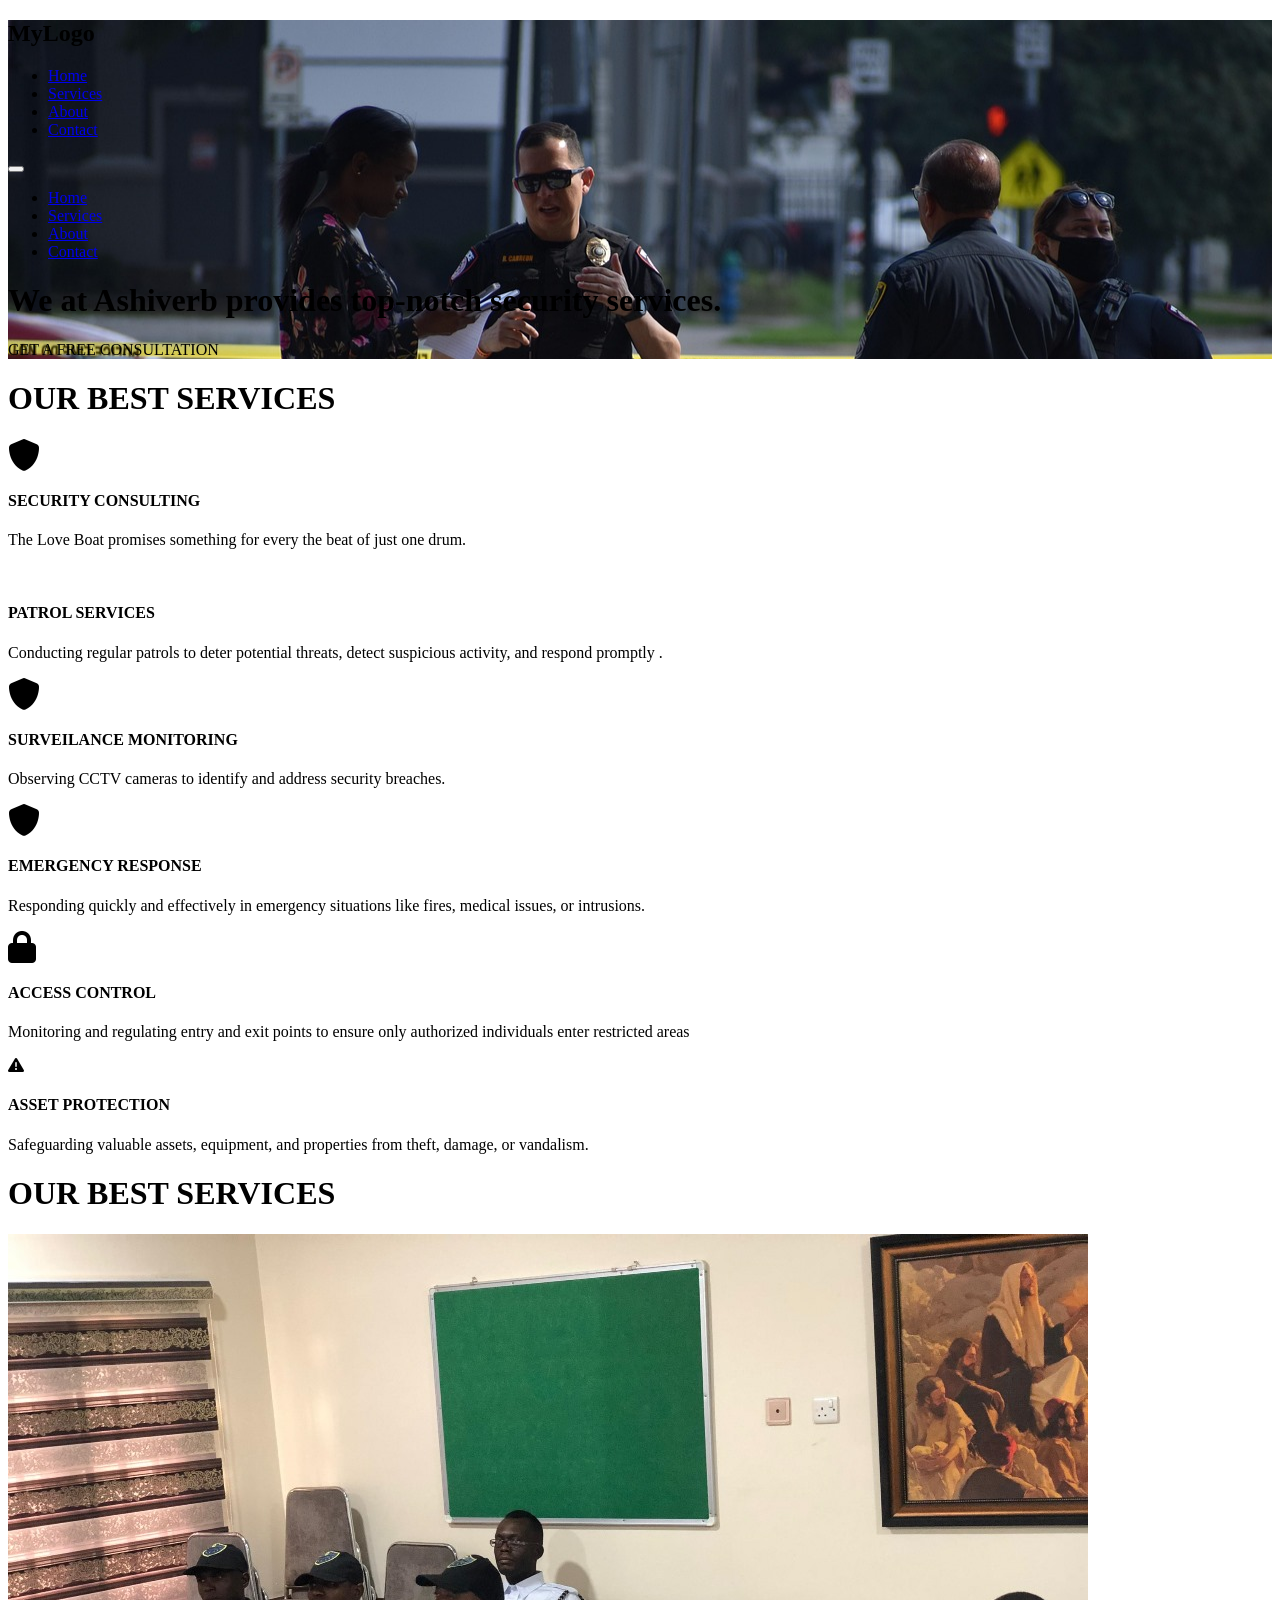
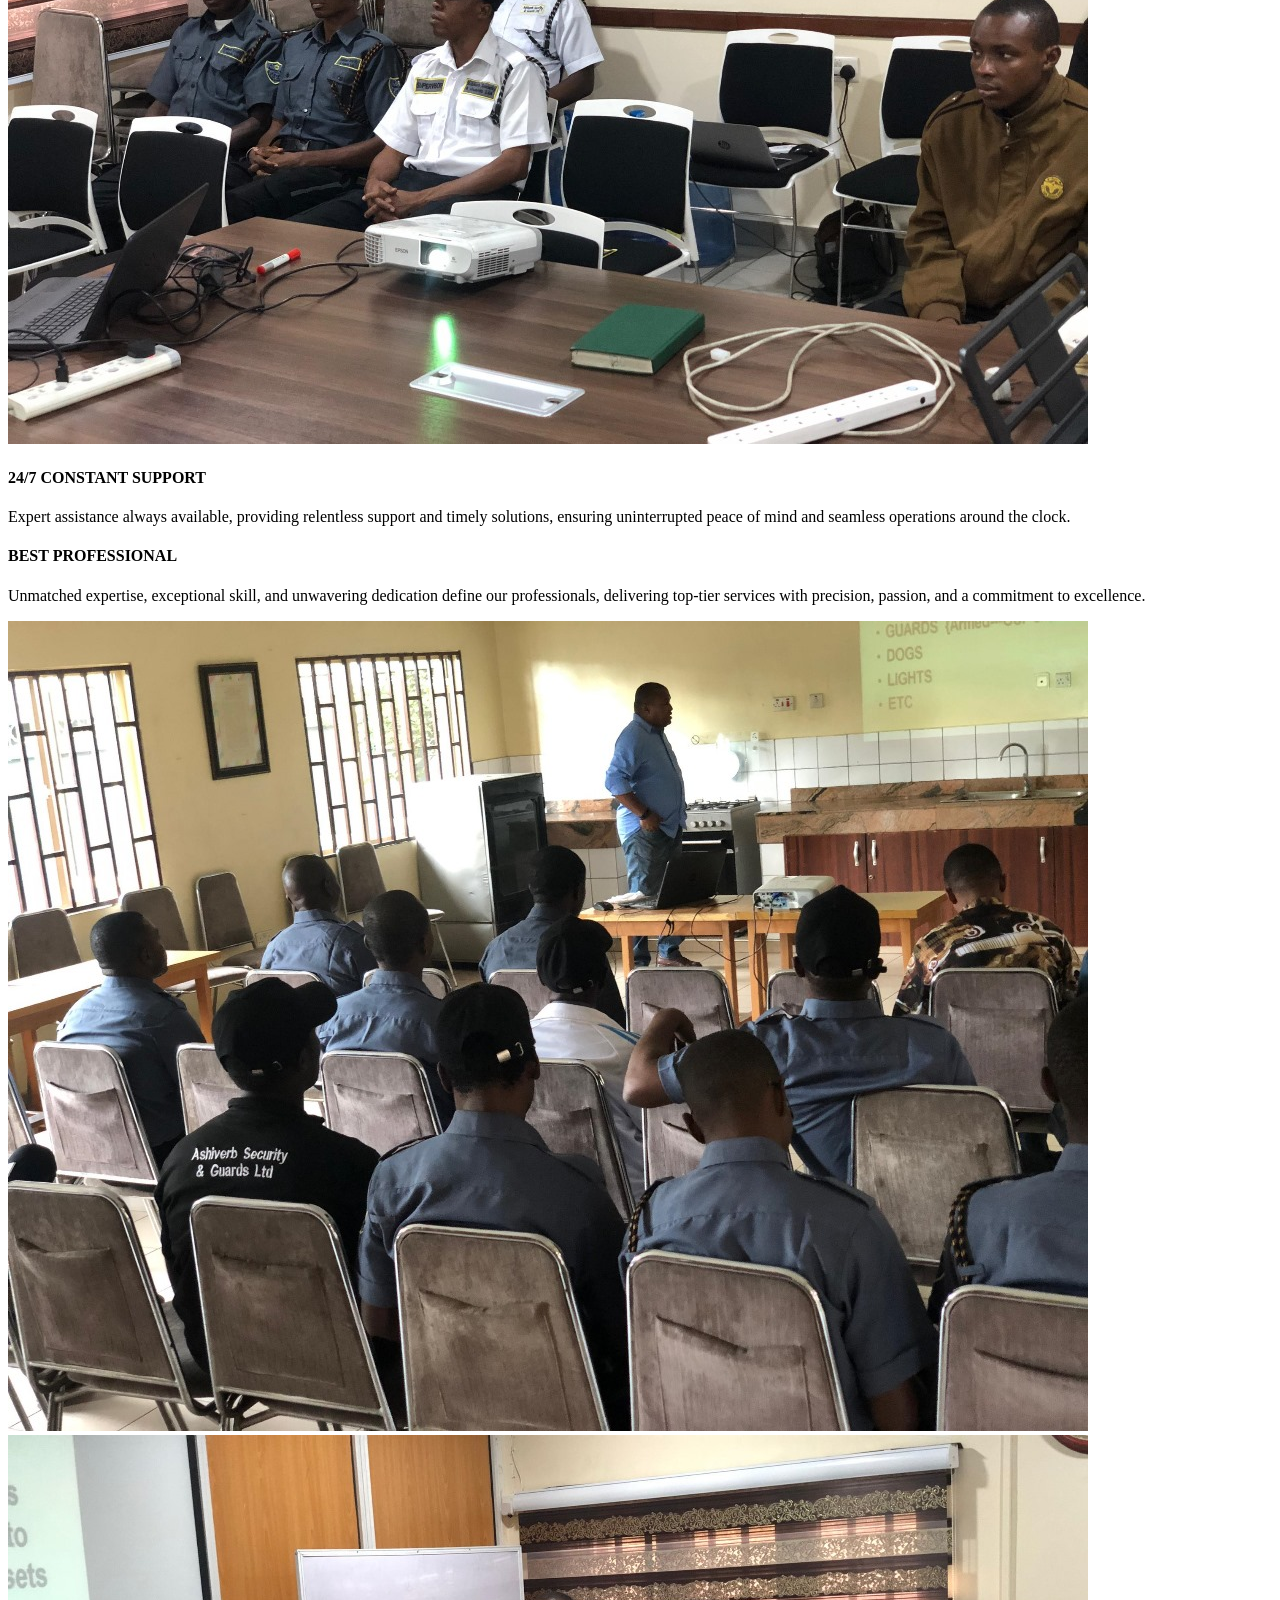
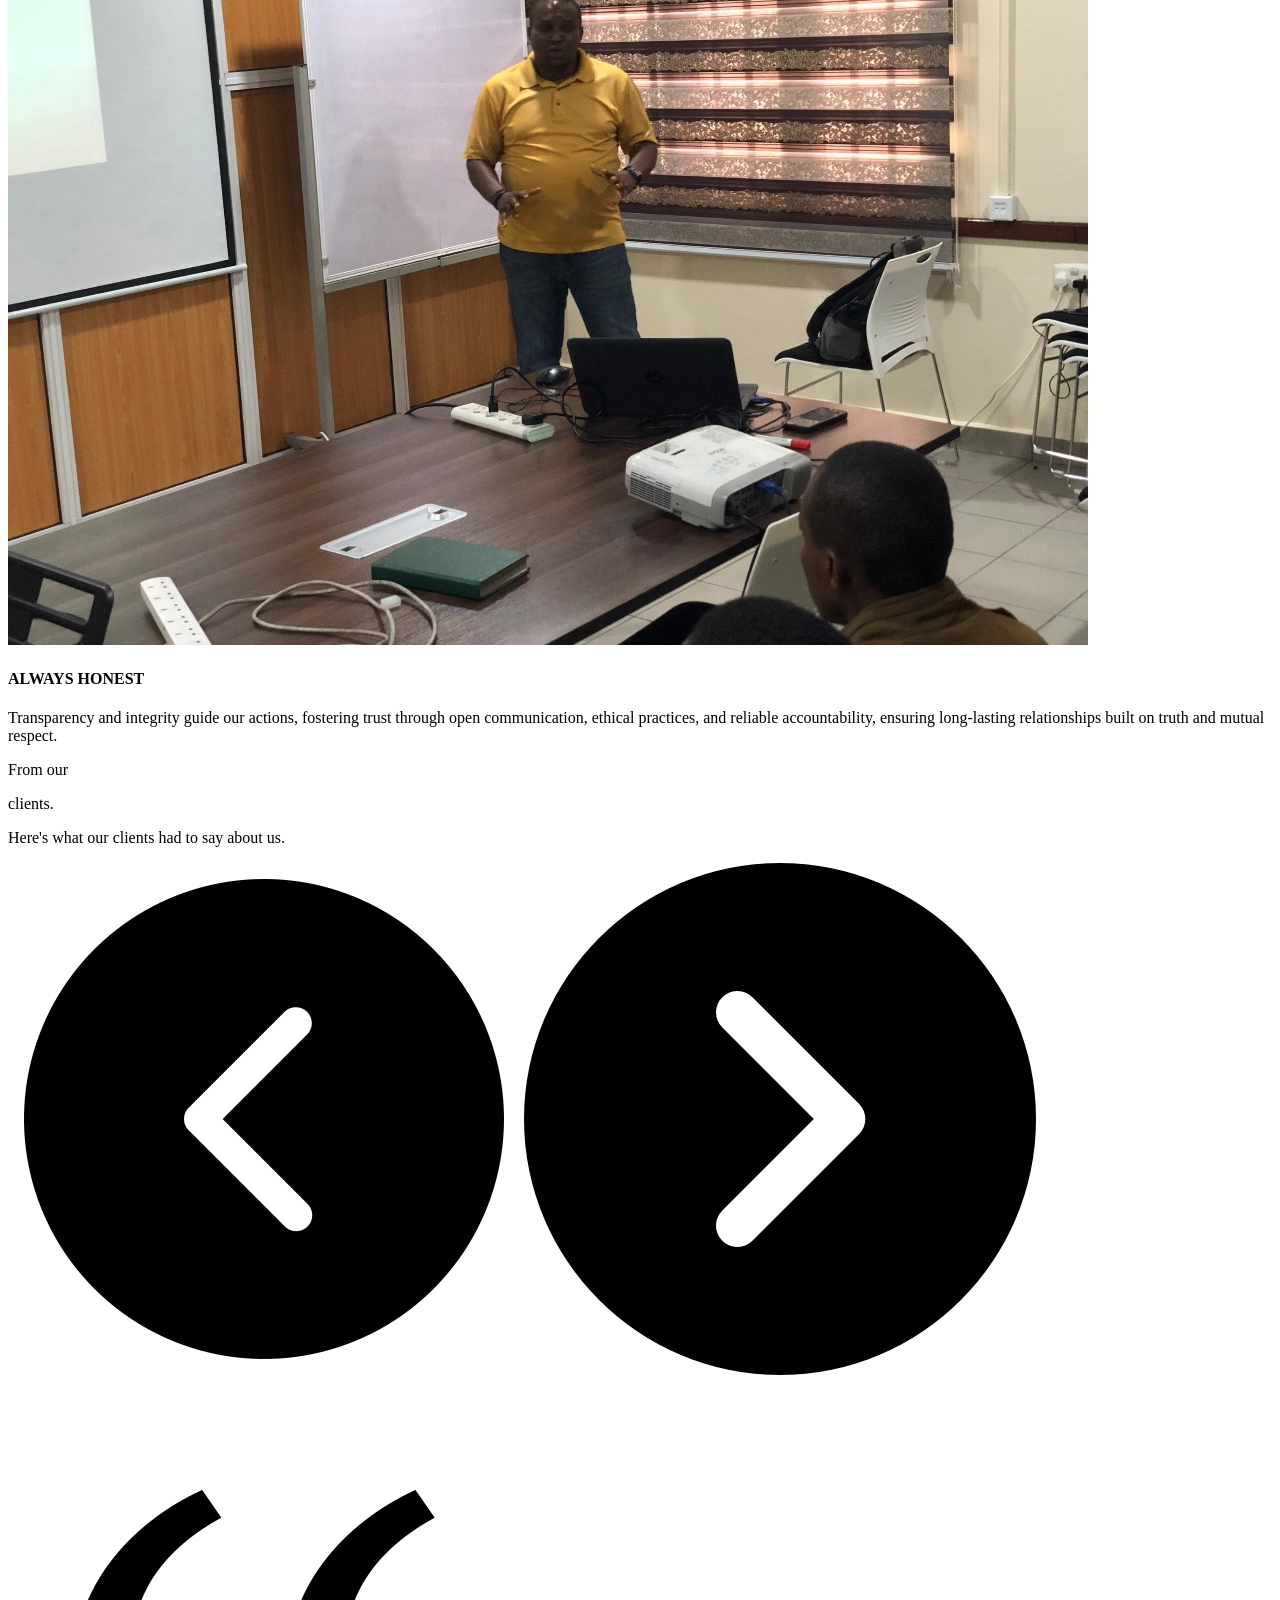
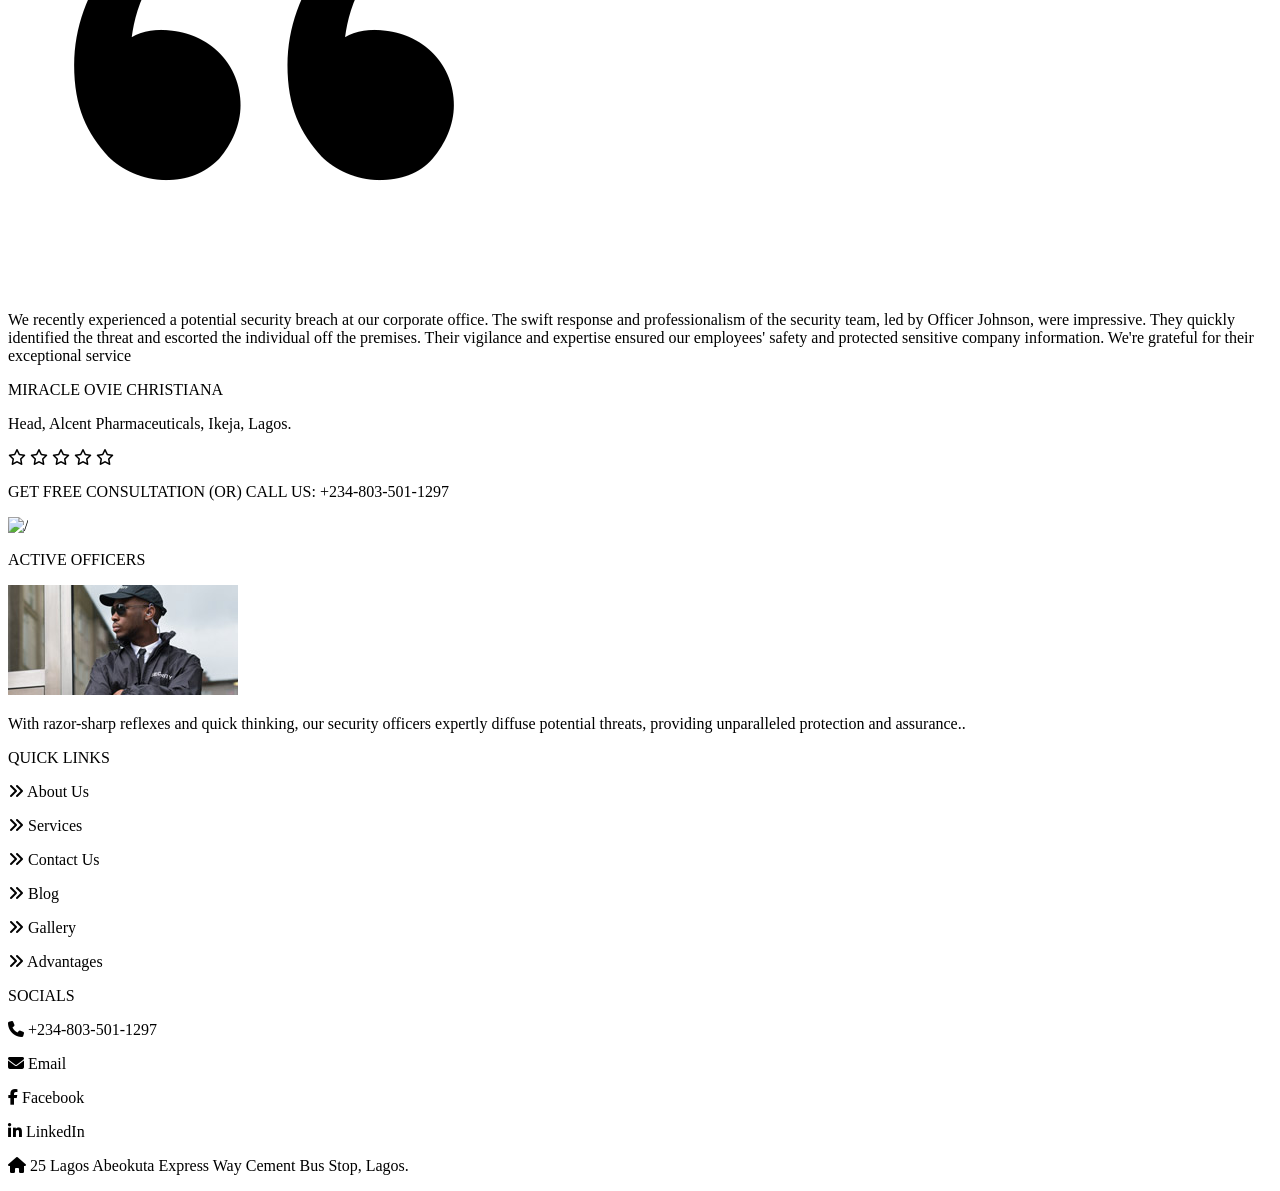
==== index.html @ ae0a77e5 "add; footer and newsletter" ====
<!DOCTYPE html>
<html lang="en">

<head>
    <meta charset="UTF-8">
    <meta name="viewport" content="width=device-width, initial-scale=1.0">
    <script src="https://cdn.tailwindcss.com"></script>
    <link rel="stylesheet" href="https://cdnjs.cloudflare.com/ajax/libs/font-awesome/6.4.0/css/all.min.css" />
    <title>Security web</title>
    <style>
        .mySlides {
            display: none;
        }

        @keyframes slideInRight {
            0% {
                transform: translateX(100%);
                opacity: 0;
            }

            100% {
                transform: translateX(0);
                opacity: 1;
            }
        }

        .animate-slide-in-right {
            animation: slideInRight 1s ease-out forwards;
        }



        /* Optional: delay for paragraph */
        .animate-slide-in-right-delay {
            animation: slideInRight 1s ease-out forwards;
            animation-delay: 0.5s;
            /* half-second delay */
        }
    </style>
</head>

<body class="bg-gray-100">
    <div class="relative w-full h-[500px] h-64 bg-cover bg-center" style="background-image: url('assets/police.jpg');">
        <div class="absolute inset-0 bg-transparent bg-opacity-0 inset-0 bg-gradient-to-b from-black/70 to-black/40">
        </div>

        <div class="relative z-10 text-white p-5">
            <!-- Nav bar -->

            <nav class="bg-transparent shadow-md fixed w-full top-0 left-0 z-50">
                <div class="max-w-7xl mx-auto px-4 flex items-center justify-between h-16">
                    <!-- Logo -->
                    <h1 class="text-2xl font-bold">MyLogo</h1>

                    <!-- Desktop Menu -->
                    <ul class="hidden md:flex gap-8 text-lg">
                        <li><a href="#" class="hover:text-blue-500">Home</a></li>
                        <li><a href="#" class="hover:text-blue-500">Services</a></li>
                        <li><a href="#" class="hover:text-blue-500">About</a></li>
                        <li><a href="#" class="hover:text-blue-500">Contact</a></li>
                    </ul>

                    <!-- Mobile Hamburger Button -->
                    <button id="menuBtn" class="md:hidden flex flex-col gap-1">
                        <span class="w-6 h-1 bg-white"></span>
                        <span class="w-6 h-1 bg-white"></span>
                        <span class="w-6 h-1 bg-white"></span>
                    </button>
                </div>

                <!-- Mobile Menu -->
                <div id="mobileMenu"
                    class="hidden md:hidden bg-[#0B1C3F] px-6 pb-4 overflow-hidden transition-all duration-1000 ease-in-out">
                    <ul class="flex flex-col gap-4 text-lg">
                        <li><a href="#" class="hover:text-blue-500">Home</a></li>
                        <li><a href="#" class="hover:text-blue-500">Services</a></li>
                        <li><a href="#" class="hover:text-blue-500">About</a></li>
                        <li><a href="#" class="hover:text-blue-500">Contact</a></li>
                    </ul>
                </div>
            </nav>
            <h1
                class="w-full md:w-1/2 mx-auto text-3xl md:text-5xl font-semibold text-white mt-24 text-center animate-slide-in-right">
                We at <span class="underline text-blue-300">Ashiverb</span> provides top-notch security
                services.
            </h1>

            <div
                class="md:w-1/4 mx-auto text-xl font-semibold text-white mt-14 text-center animate-slide-in-right-delay bg-blue-400 py-6 rounded-md cursor-pointer">
                GET A FREE CONSULTATION
            </div>
            <!-- <p
                class="w-full md:w-1/2 mx-auto text-xl font-semibold text-white mt-14 text-center animate-slide-in-right-delay">
                See a list of the numerous services we provide to our clients</p> -->
        </div>
    </div>


    <div class="w-full mt-[-50px] relative z-80">
        <h1 class="w-full md:w-1/2 mx-auto md:text-4xl text-2xl font-semibold text-white text-center">OUR
            BEST SERVICES</h1>
        <div class="flex justify-center items-center">
            <div class="w-[80%] p-4 flex flex-wrap mx-auto mt-[40px]">
                <div class="w-full sm:w-1/3 h-[250px] bg-transparent flex items-center justify-center py-2">
                    <div
                        class="sm:w-[80%] w-[100%] h-full bg-white rounded-lg shadow-lg flex flex-col items-center justify-center p-2 space-y-6 rounded-2xl shadow-xl hover:scale-105 transition-all duration-300 border border-gray-200">

                        <i class="fa-solid fa-shield fa-2x text-gray-700"></i>
                        <h4 class="font-bold text-xl text-blue-400">SECURITY CONSULTING</h4>
                        <p class="text-center">The Love Boat promises something for every the beat of just one drum.</p>
                    </div>
                </div>

                <div class="w-full sm:w-1/3 h-[250px] bg-transparent flex items-center justify-center py-2">
                    <div
                        class="sm:w-[80%] w-[100%] h-full bg-white rounded-lg shadow-lg flex flex-col items-center justify-center p-2 space-y-6 rounded-2xl shadow-xl hover:scale-105 transition-all duration-300 border border-gray-200">

                        <i class="fa-solid fa-user-hoodie fa-2x"></i>
                        <h4 class="font-bold text-xl text-blue-400">PATROL SERVICES</h4>
                        <p class="text-center">Conducting regular patrols to deter potential threats, detect suspicious
                            activity, and respond promptly .</p>
                    </div>
                </div>

                <div class="w-full sm:w-1/3 h-[250px] bg-transparent flex items-center justify-center py-2">
                    <div
                        class="sm:w-[80%] w-[100%] h-full bg-white rounded-lg shadow-lg flex flex-col items-center justify-center p-2 space-y-6 rounded-2xl shadow-xl hover:scale-105 transition-all duration-300 border border-gray-200">

                        <i class="fa-solid fa-shield fa-2x text-gray-700"></i>
                        <h4 class="font-bold text-xl text-blue-400">SURVEILANCE MONITORING</h4>
                        <p class="text-center">Observing CCTV cameras to identify and address security breaches.</p>
                    </div>
                </div>

                <div class="w-full sm:w-1/3 h-[250px] bg-transparent flex items-center justify-center py-2">
                    <div
                        class="sm:w-[80%] w-[100%] h-full bg-white rounded-lg shadow-lg flex flex-col items-center justify-center p-2 space-y-6 rounded-2xl shadow-xl hover:scale-105 transition-all duration-300 border border-gray-200">

                        <i class="fa-solid fa-shield fa-2x text-gray-700"></i>
                        <h4 class="font-bold text-xl text-blue-400">EMERGENCY RESPONSE</h4>
                        <p class="text-center">Responding quickly and effectively in emergency situations like fires,
                            medical issues, or intrusions.</p>
                    </div>
                </div>

                <div class="w-full sm:w-1/3 h-[250px] bg-transparent flex items-center justify-center py-2">
                    <div
                        class="sm:w-[80%] w-[100%] h-full bg-white rounded-lg shadow-lg flex flex-col items-center justify-center p-2 space-y-6 rounded-2xl shadow-xl hover:scale-105 transition-all duration-300 border border-gray-200">
                        <i class="fa-solid fa-lock fa-2x"></i>
                        <h4 class="font-bold text-xl text-blue-400">ACCESS CONTROL</h4>

                        <p class="text-center">Monitoring and regulating entry and exit points to ensure only authorized
                            individuals enter restricted areas</p>
                    </div>
                </div>

                <div class="w-full sm:w-1/3 h-[250px] bg-transparent flex items-center justify-center py-2">
                    <div
                        class="sm:w-[80%] w-[100%] h-full bg-white rounded-lg shadow-lg flex flex-col items-center justify-center p-2 space-y-6 rounded-2xl shadow-xl hover:scale-105 transition-all duration-300 border border-gray-200">
                        <i class="fa-sharp fa-solid fa-triangle-exclamation text-4xl"></i>
                        <h4 class="font-bold text-xl text-blue-400">ASSET PROTECTION</h4>
                        <p class="text-center">Safeguarding valuable assets, equipment, and properties from theft,
                            damage, or vandalism.</p>
                    </div>
                </div>

            </div>
        </div>

    </div>

    <div class="flex w-full mt-[40px] justify-center items-center">
        <div class="md:w-[70%] w-full p-8">
            <h1 class="w-full md:w-3/4 mx-auto md:text-4xl text-xl font-semibold text-[#0B1C3F] text-center">OUR
                BEST SERVICES</h1>
            <div class="flex w-full flex-col md:flex-row mt-[60px] md:space-y-1 space-y-6">
                <div class="flex justify-center items-center  md:w-1/2">
                    <div class="md:w-[80%] w-full">
                        <img src="assets/pic1.jpg" alt="image1"
                            class="rounded-2xl shadow-xl hover:scale-105 transition-all duration-300 border border-gray-200">
                    </div>
                </div>
                <div
                    class="w-full md:w-1/2 p-8 rounded-2xl shadow-xl hover:scale-105 transition-all duration-300 border border-gray-200">
                    <h4 class="font-bold text-xl text-blue-400 bg-[#0B1C3F] rounded-lg p-2 w-[300px]">24/7 CONSTANT
                        SUPPORT</h4>
                    <p class="w-[300px] text-xl p-2">Expert assistance always available, providing relentless support
                        and timely solutions, ensuring
                        uninterrupted peace of mind and seamless operations around the clock.</p>
                </div>
            </div>
        </div>
    </div>


    <div class="flex w-full mt-[30px] justify-center items-center">
        <div class="md:w-[70%] w-full p-8">
            <div class="flex w-full flex-col md:flex-row md:space-y-1 space-y-6">
                <div
                    class="w-full md:w-1/2 p-8 rounded-2xl shadow-xl hover:scale-105 transition-all duration-300 border border-gray-200">
                    <h4 class="font-bold text-xl text-blue-400 bg-[#0B1C3F] rounded-lg p-2 w-[300px]">BEST PROFESSIONAL
                    </h4>
                    <p class="w-[300px] text-xl p-2">Unmatched expertise, exceptional skill, and unwavering dedication
                        define our professionals, delivering top-tier services with precision, passion, and a commitment
                        to excellence.</p>
                </div>
                <div class="flex justify-center items-center  md:w-1/2">
                    <div class="md:w-[80%] w-full">
                        <img src="assets/pic2.jpg" alt="image1"
                            class="rounded-2xl shadow-xl hover:scale-105 transition-all duration-300 border border-gray-200">
                    </div>
                </div>

            </div>
        </div>
    </div>



    <div class="flex w-full mt-[30px] justify-center items-center">
        <div class="md:w-[70%] w-full p-8">
            <div class="flex w-full flex-col md:flex-row md:space-y-1 space-y-6">
                <div class="flex justify-center items-center  md:w-1/2">
                    <div class="md:w-[80%] w-full">
                        <img src="assets/pic3.jpg" alt="image1"
                            class="rounded-2xl shadow-xl hover:scale-105 transition-all duration-300 border border-gray-200">
                    </div>
                </div>
                <div
                    class="w-full md:w-1/2 p-8 rounded-2xl shadow-xl hover:scale-105 transition-all duration-300 border border-gray-200">
                    <h4 class="font-bold text-xl text-blue-400 bg-[#0B1C3F] rounded-lg p-2 w-[300px]">ALWAYS HONEST</h4>
                    <p class="w-[300px] text-xl p-2">Transparency and integrity guide our actions, fostering trust
                        through open communication, ethical practices, and reliable accountability, ensuring
                        long-lasting relationships built on truth and mutual respect.</p>
                </div>
            </div>
        </div>
    </div>

    <div class="flex w-full mt-[30px] justify-center items-center">
        <div
            class="bg-[#0B1C3F] text-white flex flex-col md:flex-row w-[95%] md:w-[80%] h-auto justify-between items-center rounded-2xl shadow-xl hover:scale-105 transition-all duration-300 border border-gray-200 p-4">
            <div class="p-8">
                <div class="space-y-0">
                    <p class="text-[50px]">From our</p>
                    <p class="text-[60px] font-semibold leading-tight">clients.</p>
                </div>
                <p class="text-xl">Here's what our clients had to say about us.</p>

                <div class="flex items-center justify-start space-x-4 py-6">
                    <img src="assets/back.png" alt="" class="w-[30px] h-[30px]">
                    <img src="assets/next.png" alt="" class="w-[30px] h-[30px]">
                </div>
            </div>
            <div class="w-[80%] md:p-8 p-2 space-y-6 mySlides">
                <img src="assets/quote.png" alt="" class="w-[60px] h-[60px]">
                <p>We recently experienced a potential security breach at our corporate office. The swift response and
                    professionalism of the security team, led by Officer Johnson, were impressive. They quickly
                    identified the threat and escorted the individual off the premises. Their vigilance and expertise
                    ensured our employees' safety and protected sensitive company information. We're grateful for their
                    exceptional service
                </p>
                <p>MIRACLE OVIE CHRISTIANA</p>
                <p>Head, Alcent Pharmaceuticals, Ikeja, Lagos.</p>
                <i class="fa-regular fa-star text-yellow-400"></i>
                <i class="fa-regular fa-star text-yellow-400"></i>
                <i class="fa-regular fa-star text-yellow-400"></i>
                <i class="fa-regular fa-star text-yellow-400"></i>
                <i class="fa-regular fa-star text-yellow-400"></i>
            </div>


            <div class="w-[80%] md:p-8 p-2 space-y-6 mySlides">
                <img src="assets/quote.png" alt="" class="w-[60px] h-[60px]">
                <p>During a busy holiday season, our store experienced a surge in shoplifting attempts. The security
                    team, under Officer Rodriguez's supervision, implemented effective measures to deter incidents.
                    Their visible presence and proactive engagement with customers significantly reduced theft. We
                    appreciate their dedication to securing our assets and providing a safe shopping environment.
                </p>
                <p>ADELEKE OLORUNFEMI</p>
                <p>Fashion Central Stores, Abuja</p>
                <i class="fa-regular fa-star text-yellow-400"></i>
                <i class="fa-regular fa-star text-yellow-400"></i>
                <i class="fa-regular fa-star text-yellow-400"></i>
                <i class="fa-regular fa-star text-yellow-400"></i>
                <i class="fa-regular fa-star text-yellow-400"></i>
            </div>


            <div class="w-[80%] md:p-8 p-2 space-y-6 mySlides">
                <img src="assets/quote.png" alt="" class="w-[60px] h-[60px]">
                <p>At our annual music festival, the security team, led by Officer Thompson, demonstrated exceptional
                    crowd management skills. They ensured seamless entry and exit processes, responded promptly to
                    medical emergencies, and maintained order throughout the event. Their professionalism and
                    friendliness received numerous compliments from attendees. We look forward to working with them
                    again.
                </p>
                <p>RACHEL ABASI</p>
                <p>Event Coordinator, Summer Fest, Ikeja</p>
                <i class="fa-regular fa-star text-yellow-400"></i>
                <i class="fa-regular fa-star text-yellow-400"></i>
                <i class="fa-regular fa-star text-yellow-400"></i>
                <i class="fa-regular fa-star text-yellow-400"></i>
                <i class="fa-regular fa-star text-yellow-400"></i>
            </div>
        </div>
    </div>



    <div class="flex w-full mt-[50px] justify-center items-center">
        <div
            class="flex flex-col md:flex-row w-[95%] md:w-[80%] h-auto justify-between items-center rounded-2xl shadow-xl hover:scale-105 transition-all duration-300 border border-gray-200 p-4">

            <div class="flex flex-col md:w-[50%] w-full h-[300px] p-6 justify-center items-center">
                <p class="text-[30px] font-semibold">GET FREE CONSULTATION (OR) CALL US: <span
                        class="font-semibold underline">+234-803-501-1297</span> </p>
            </div>
            <div class="md:w-[50%] w-full h-[300px] flex justify-center items-center">
                <img src="assets/call2.jpg" alt="/" class="w-full h-full object-cover rounded-2xl" />
            </div>
        </div>

    </div>


    <div class="flex w-full mt-[50px] justify-center items-center bg-[#0B1C3F]">
        <div class="flex flex-col md:flex-row w-[95%] md:w-[90%] h-auto justify-between items-center">
            <div
                class="flex flex-col md:w-[30%] w-full h-[300px] p-6 justify-center items-center h-[300px] text-white space-y-1">
                <p class="font-semibold">ACTIVE OFFICERS</p>
                <img src="assets/active.jpg" alt="activeofficer" class="rounded-2xl" />
                <p>With razor-sharp reflexes and quick thinking, our security officers expertly diffuse potential
                    threats, providing unparalleled protection and assurance..</p>
            </div>
            <div class="flex flex-col md:w-[30%] w-full h-[300px] p-6 justify-center items-center h-[300px] text-white space-y-4">
                <div>
                    <p class="font-semibold text-left">QUICK LINKS</p>
                    <p><i class="fas fa-angle-double-right text-white"></i> About Us</p>
                    <p><i class="fas fa-angle-double-right text-white"></i> Services</p>
                    <p><i class="fas fa-angle-double-right text-white"></i> Contact Us</p>
                    <p><i class="fas fa-angle-double-right text-white"></i> Blog</p>
                    <p><i class="fas fa-angle-double-right text-white"></i> Gallery</p>
                    <p><i class="fas fa-angle-double-right text-white"></i> Advantages</p>
                </div>

            </div>
            <div class="flex flex-col md:w-[30%] w-full h-[300px] p-6 justify-center items-center h-[300px] text-white space-y-4">

                 <div>
                    <p class="font-semibold text-left">SOCIALS </p>
                    <p><i class="fa-solid fa-phone"></i> +234-803-501-1297</p>
                    <p><i class="fa-solid fa-envelope"></i> Email</p>
                    <p><i class="fab fa-facebook-f text-white"></i> Facebook</p>
                    <p><i class="fab fa-linkedin-in text-white"></i> LinkedIn</p>
                    <p><i class="fa-solid fa-house"></i> 25 Lagos Abeokuta Express Way Cement Bus Stop, Lagos.</p>
                </div>
            </div>
        </div>
    </div>
</body>

<script>
    const btn = document.getElementById("menuBtn");
    const menu = document.getElementById("mobileMenu");

    btn.addEventListener("click", () => {
        menu.classList.toggle("hidden");
    });


    var slideIndex = 0;
    carousel();

    function carousel() {
        var i;
        var x = document.getElementsByClassName("mySlides");
        for (i = 0; i < x.length; i++) {
            x[i].style.display = "none";
        }
        slideIndex++;
        if (slideIndex > x.length) { slideIndex = 1 }
        x[slideIndex - 1].style.display = "block";
        setTimeout(carousel, 4000);
    }
</script>

</html>
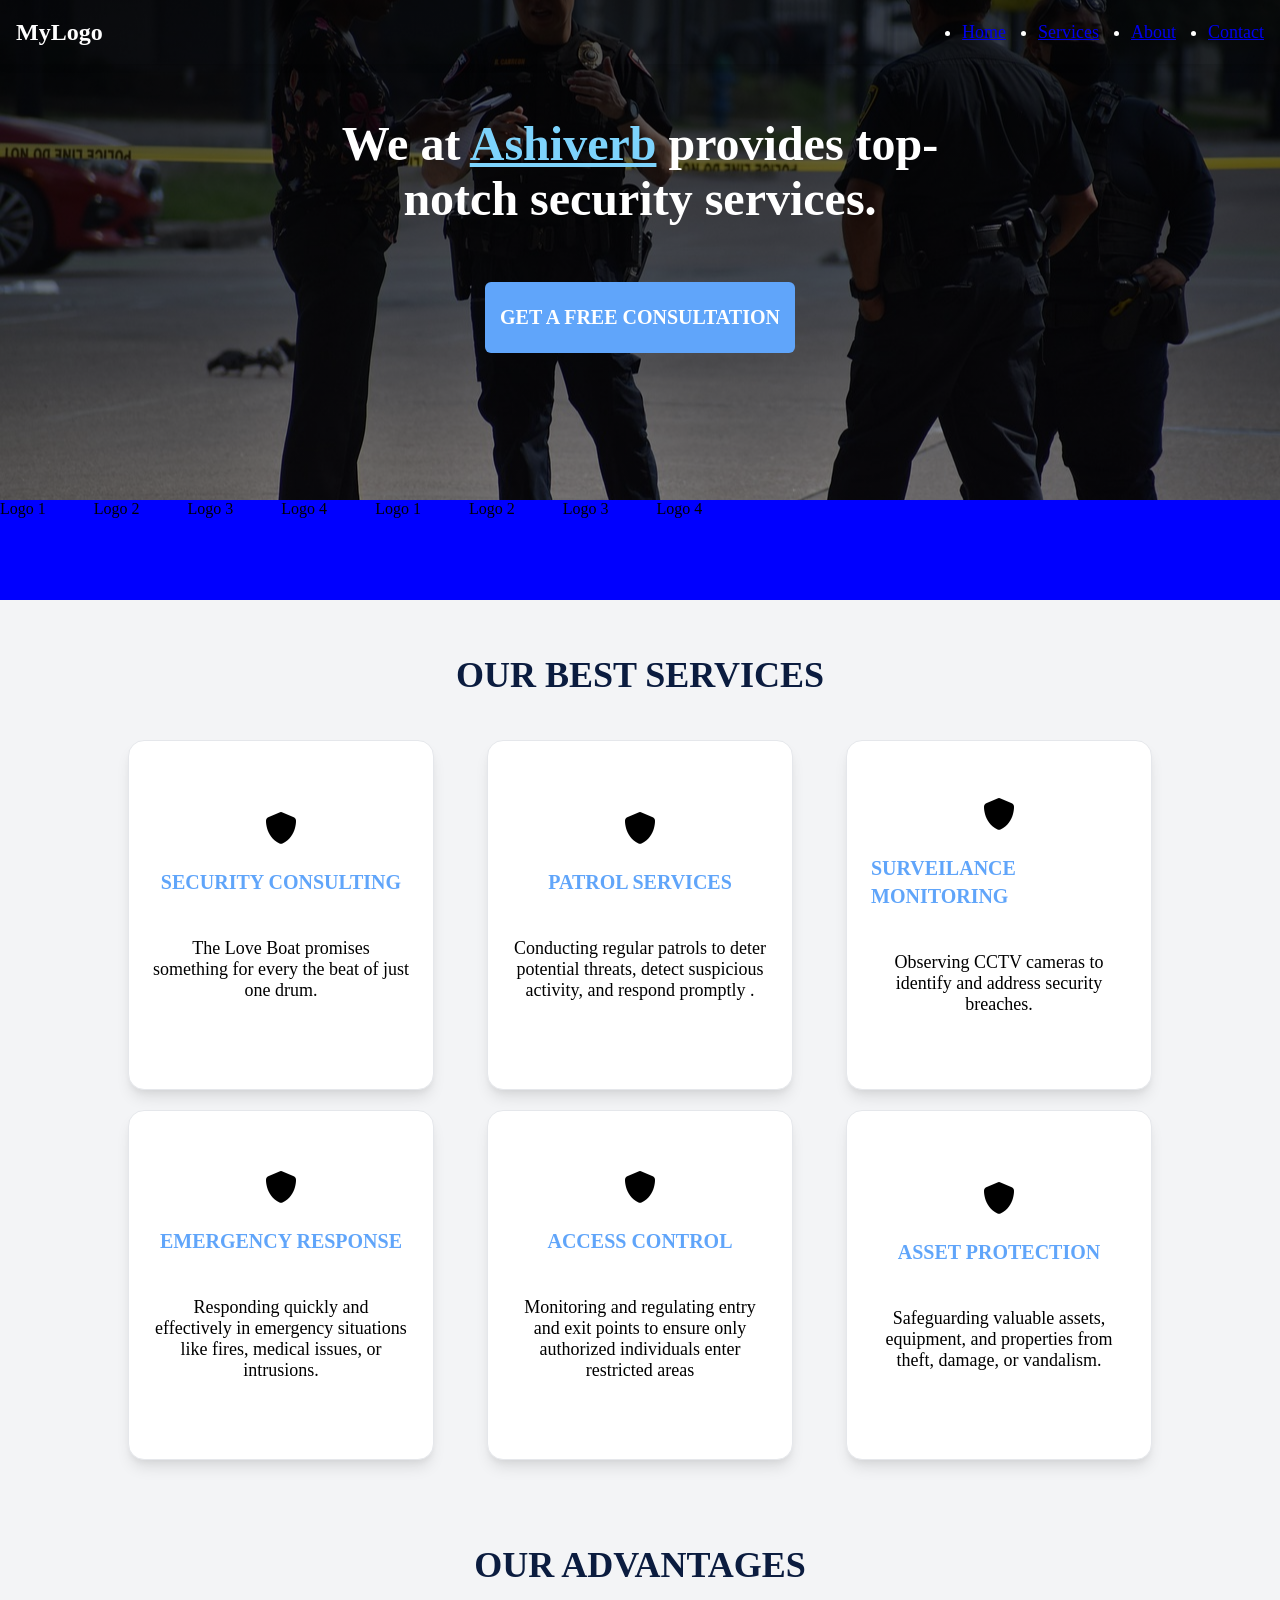
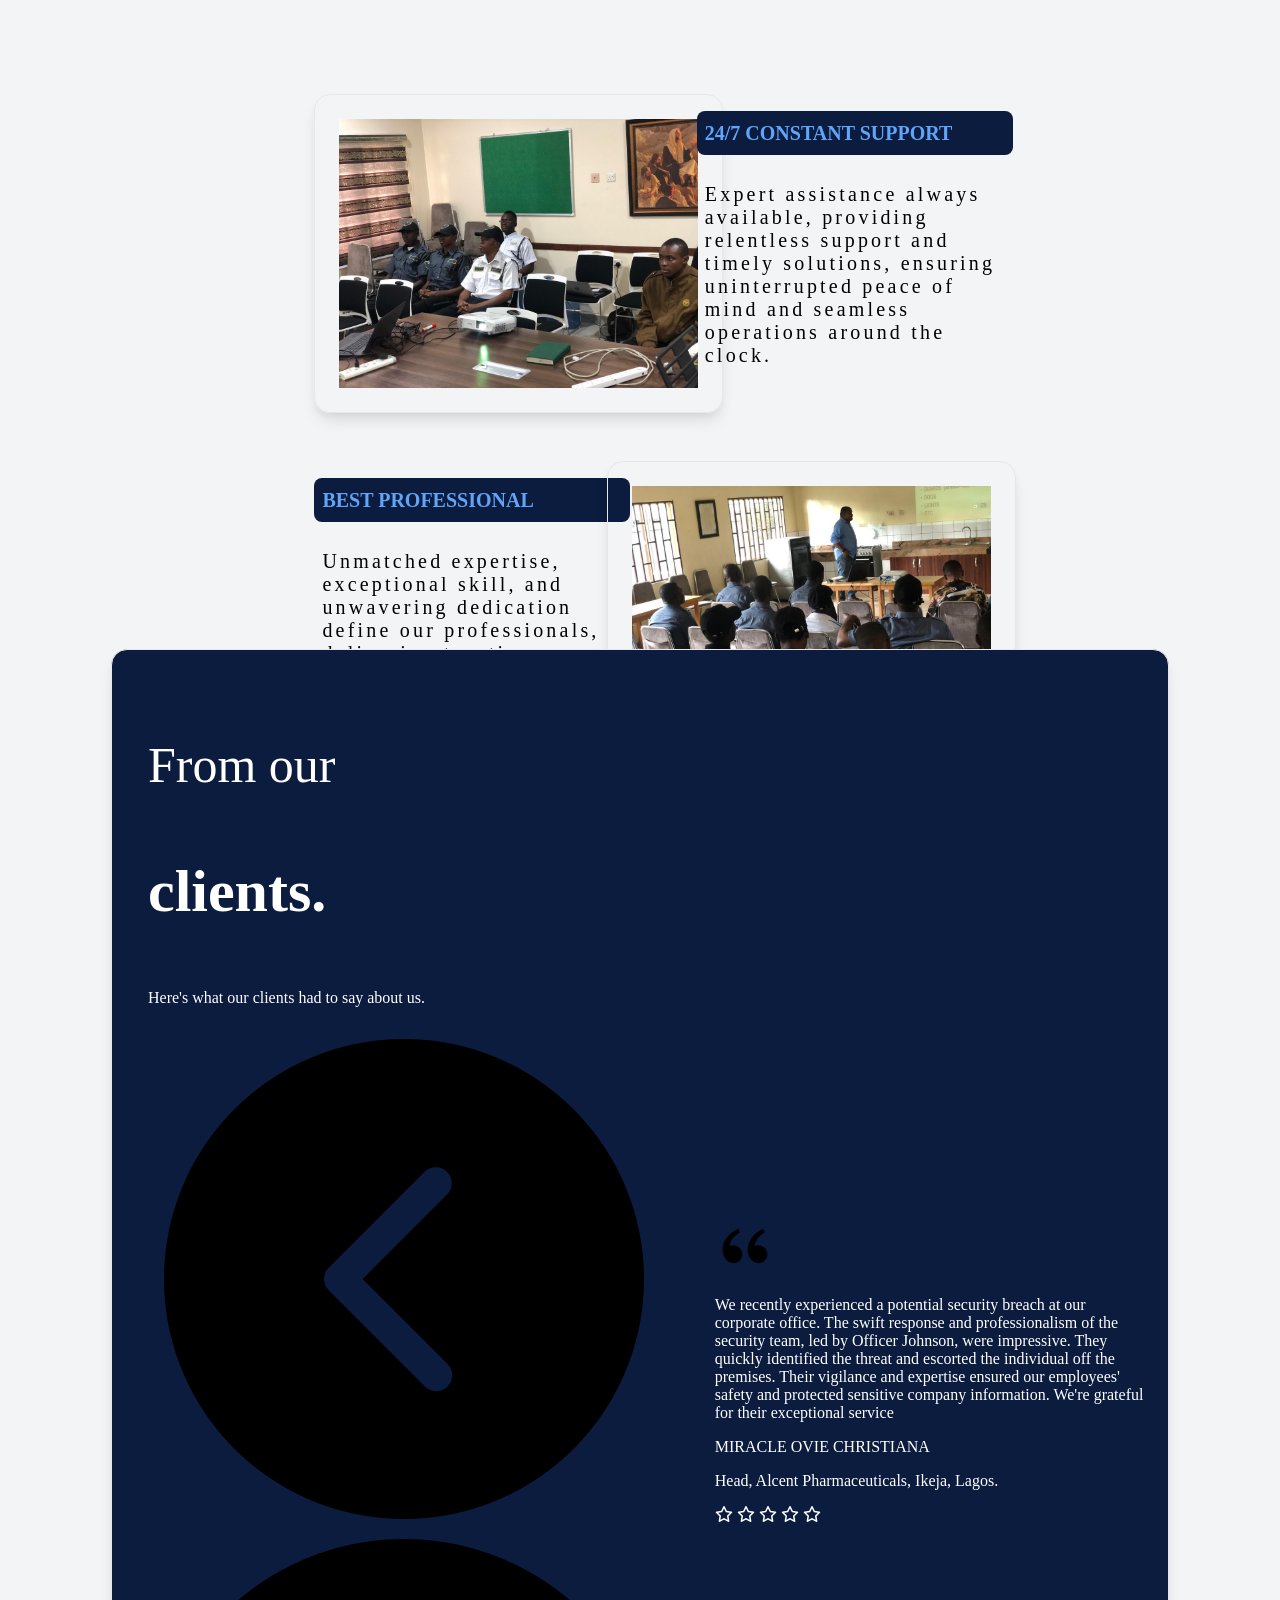
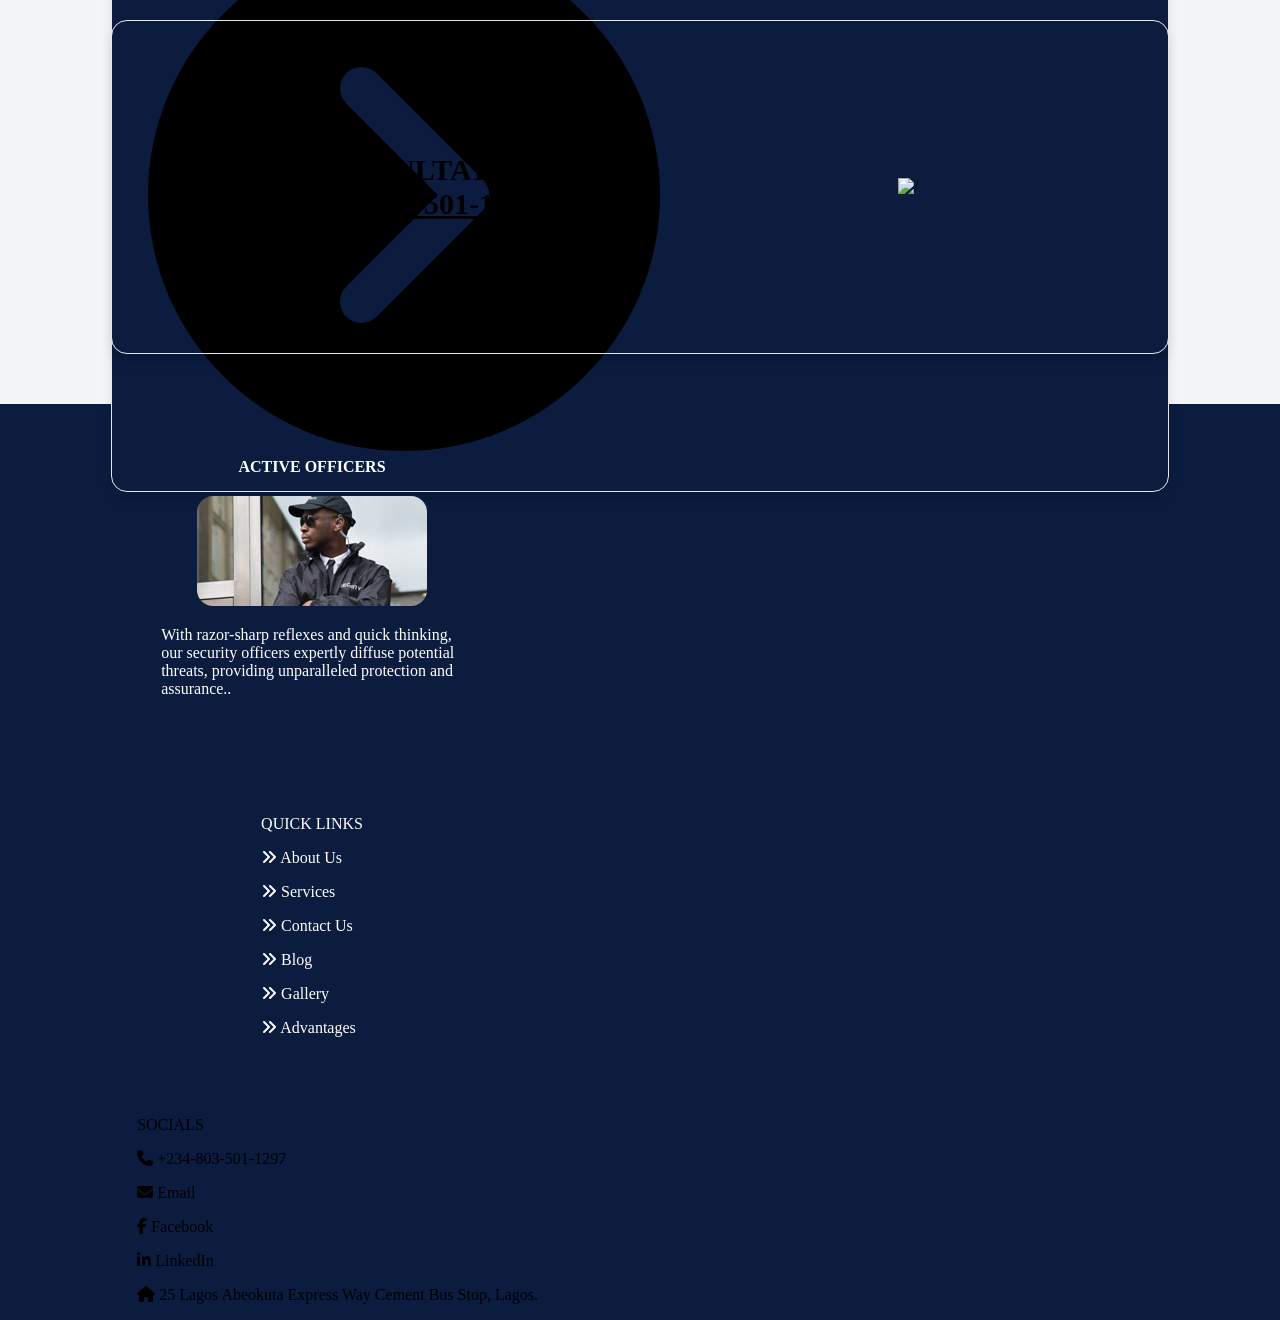
==== commit d6d321cf: "fix:changed style to vanilla css" ====
--- a/index.html
+++ b/index.html
@@ -5,88 +5,58 @@
     <meta charset="UTF-8">
     <meta name="viewport" content="width=device-width, initial-scale=1.0">
     <script src="https://cdn.tailwindcss.com"></script>
+    <link rel="stylesheet" href="css/style.css">
     <link rel="stylesheet" href="https://cdnjs.cloudflare.com/ajax/libs/font-awesome/6.4.0/css/all.min.css" />
-    <title>Security web</title>
-    <style>
-        .mySlides {
-            display: none;
-        }
-
-        @keyframes slideInRight {
-            0% {
-                transform: translateX(100%);
-                opacity: 0;
-            }
-
-            100% {
-                transform: translateX(0);
-                opacity: 1;
-            }
-        }
-
-        .animate-slide-in-right {
-            animation: slideInRight 1s ease-out forwards;
-        }
-
-
-
-        /* Optional: delay for paragraph */
-        .animate-slide-in-right-delay {
-            animation: slideInRight 1s ease-out forwards;
-            animation-delay: 0.5s;
-            /* half-second delay */
-        }
-    </style>
+
+    <title>Document</title>
 </head>
 
-<body class="bg-gray-100">
-    <div class="relative w-full h-[500px] h-64 bg-cover bg-center" style="background-image: url('assets/police.jpg');">
-        <div class="absolute inset-0 bg-transparent bg-opacity-0 inset-0 bg-gradient-to-b from-black/70 to-black/40">
-        </div>
-
-        <div class="relative z-10 text-white p-5">
+<body>
+    <div class="police-background">
+        <div class="containerOverlay">
+        </div>
+
+
+        <div class="Navcontent">
             <!-- Nav bar -->
 
-            <nav class="bg-transparent shadow-md fixed w-full top-0 left-0 z-50">
-                <div class="max-w-7xl mx-auto px-4 flex items-center justify-between h-16">
+            <nav class="Navheader">
+                <div class="nav-container">
                     <!-- Logo -->
-                    <h1 class="text-2xl font-bold">MyLogo</h1>
+                    <h1 class="logoTitle">MyLogo</h1>
 
                     <!-- Desktop Menu -->
-                    <ul class="hidden md:flex gap-8 text-lg">
+                    <ul class="nav-links">
+                        <li><a href="#">Home</a></li>
+                        <li><a href="#">Services</a></li>
+                        <li><a href="#">About</a></li>
+                        <li><a href="#">Contact</a></li>
+                    </ul>
+
+                    <!-- Mobile Hamburger Button -->
+                    <button id="menuBtn" class="menu-button">
+                        <span class="bar"></span>
+                        <span class="bar"></span>
+                        <span class="bar"></span>
+                    </button>
+                </div>
+
+                <!-- Mobile Menu -->
+                <div id="mobileMenu" class="mobile-menuCon">
+                    <ul class="containerMenu">
                         <li><a href="#" class="hover:text-blue-500">Home</a></li>
                         <li><a href="#" class="hover:text-blue-500">Services</a></li>
                         <li><a href="#" class="hover:text-blue-500">About</a></li>
                         <li><a href="#" class="hover:text-blue-500">Contact</a></li>
                     </ul>
-
-                    <!-- Mobile Hamburger Button -->
-                    <button id="menuBtn" class="md:hidden flex flex-col gap-1">
-                        <span class="w-6 h-1 bg-white"></span>
-                        <span class="w-6 h-1 bg-white"></span>
-                        <span class="w-6 h-1 bg-white"></span>
-                    </button>
-                </div>
-
-                <!-- Mobile Menu -->
-                <div id="mobileMenu"
-                    class="hidden md:hidden bg-[#0B1C3F] px-6 pb-4 overflow-hidden transition-all duration-1000 ease-in-out">
-                    <ul class="flex flex-col gap-4 text-lg">
-                        <li><a href="#" class="hover:text-blue-500">Home</a></li>
-                        <li><a href="#" class="hover:text-blue-500">Services</a></li>
-                        <li><a href="#" class="hover:text-blue-500">About</a></li>
-                        <li><a href="#" class="hover:text-blue-500">Contact</a></li>
-                    </ul>
                 </div>
             </nav>
-            <h1
-                class="w-full md:w-1/2 mx-auto text-3xl md:text-5xl font-semibold text-white mt-24 text-center animate-slide-in-right">
-                We at <span class="underline text-blue-300">Ashiverb</span> provides top-notch security
+            <h1 class="hero-title slide-in-right">
+                We at <span class="ashiverb">Ashiverb</span> provides top-notch security
                 services.
             </h1>
 
-            <div
-                class="md:w-1/4 mx-auto text-xl font-semibold text-white mt-14 text-center animate-slide-in-right-delay bg-blue-400 py-6 rounded-md cursor-pointer">
+            <div class="button-card slide-in-right">
                 GET A FREE CONSULTATION
             </div>
             <!-- <p
@@ -96,164 +66,138 @@
     </div>
 
 
-    <div class="w-full mt-[-50px] relative z-80">
-        <h1 class="w-full md:w-1/2 mx-auto md:text-4xl text-2xl font-semibold text-white text-center">OUR
-            BEST SERVICES</h1>
-        <div class="flex justify-center items-center">
-            <div class="w-[80%] p-4 flex flex-wrap mx-auto mt-[40px]">
-                <div class="w-full sm:w-1/3 h-[250px] bg-transparent flex items-center justify-center py-2">
-                    <div
-                        class="sm:w-[80%] w-[100%] h-full bg-white rounded-lg shadow-lg flex flex-col items-center justify-center p-2 space-y-6 rounded-2xl shadow-xl hover:scale-105 transition-all duration-300 border border-gray-200">
-
-                        <i class="fa-solid fa-shield fa-2x text-gray-700"></i>
-                        <h4 class="font-bold text-xl text-blue-400">SECURITY CONSULTING</h4>
-                        <p class="text-center">The Love Boat promises something for every the beat of just one drum.</p>
-                    </div>
-                </div>
-
-                <div class="w-full sm:w-1/3 h-[250px] bg-transparent flex items-center justify-center py-2">
-                    <div
-                        class="sm:w-[80%] w-[100%] h-full bg-white rounded-lg shadow-lg flex flex-col items-center justify-center p-2 space-y-6 rounded-2xl shadow-xl hover:scale-105 transition-all duration-300 border border-gray-200">
-
-                        <i class="fa-solid fa-user-hoodie fa-2x"></i>
-                        <h4 class="font-bold text-xl text-blue-400">PATROL SERVICES</h4>
-                        <p class="text-center">Conducting regular patrols to deter potential threats, detect suspicious
-                            activity, and respond promptly .</p>
-                    </div>
-                </div>
-
-                <div class="w-full sm:w-1/3 h-[250px] bg-transparent flex items-center justify-center py-2">
-                    <div
-                        class="sm:w-[80%] w-[100%] h-full bg-white rounded-lg shadow-lg flex flex-col items-center justify-center p-2 space-y-6 rounded-2xl shadow-xl hover:scale-105 transition-all duration-300 border border-gray-200">
-
-                        <i class="fa-solid fa-shield fa-2x text-gray-700"></i>
-                        <h4 class="font-bold text-xl text-blue-400">SURVEILANCE MONITORING</h4>
-                        <p class="text-center">Observing CCTV cameras to identify and address security breaches.</p>
-                    </div>
-                </div>
-
-                <div class="w-full sm:w-1/3 h-[250px] bg-transparent flex items-center justify-center py-2">
-                    <div
-                        class="sm:w-[80%] w-[100%] h-full bg-white rounded-lg shadow-lg flex flex-col items-center justify-center p-2 space-y-6 rounded-2xl shadow-xl hover:scale-105 transition-all duration-300 border border-gray-200">
-
-                        <i class="fa-solid fa-shield fa-2x text-gray-700"></i>
-                        <h4 class="font-bold text-xl text-blue-400">EMERGENCY RESPONSE</h4>
-                        <p class="text-center">Responding quickly and effectively in emergency situations like fires,
-                            medical issues, or intrusions.</p>
-                    </div>
-                </div>
-
-                <div class="w-full sm:w-1/3 h-[250px] bg-transparent flex items-center justify-center py-2">
-                    <div
-                        class="sm:w-[80%] w-[100%] h-full bg-white rounded-lg shadow-lg flex flex-col items-center justify-center p-2 space-y-6 rounded-2xl shadow-xl hover:scale-105 transition-all duration-300 border border-gray-200">
-                        <i class="fa-solid fa-lock fa-2x"></i>
-                        <h4 class="font-bold text-xl text-blue-400">ACCESS CONTROL</h4>
-
-                        <p class="text-center">Monitoring and regulating entry and exit points to ensure only authorized
-                            individuals enter restricted areas</p>
-                    </div>
-                </div>
-
-                <div class="w-full sm:w-1/3 h-[250px] bg-transparent flex items-center justify-center py-2">
-                    <div
-                        class="sm:w-[80%] w-[100%] h-full bg-white rounded-lg shadow-lg flex flex-col items-center justify-center p-2 space-y-6 rounded-2xl shadow-xl hover:scale-105 transition-all duration-300 border border-gray-200">
-                        <i class="fa-sharp fa-solid fa-triangle-exclamation text-4xl"></i>
-                        <h4 class="font-bold text-xl text-blue-400">ASSET PROTECTION</h4>
-                        <p class="text-center">Safeguarding valuable assets, equipment, and properties from theft,
-                            damage, or vandalism.</p>
-                    </div>
-                </div>
-
-            </div>
-        </div>
-
-    </div>
-
-    <div class="flex w-full mt-[40px] justify-center items-center">
-        <div class="md:w-[70%] w-full p-8">
-            <h1 class="w-full md:w-3/4 mx-auto md:text-4xl text-xl font-semibold text-[#0B1C3F] text-center">OUR
-                BEST SERVICES</h1>
-            <div class="flex w-full flex-col md:flex-row mt-[60px] md:space-y-1 space-y-6">
-                <div class="flex justify-center items-center  md:w-1/2">
-                    <div class="md:w-[80%] w-full">
-                        <img src="assets/pic1.jpg" alt="image1"
-                            class="rounded-2xl shadow-xl hover:scale-105 transition-all duration-300 border border-gray-200">
-                    </div>
-                </div>
-                <div
-                    class="w-full md:w-1/2 p-8 rounded-2xl shadow-xl hover:scale-105 transition-all duration-300 border border-gray-200">
-                    <h4 class="font-bold text-xl text-blue-400 bg-[#0B1C3F] rounded-lg p-2 w-[300px]">24/7 CONSTANT
-                        SUPPORT</h4>
-                    <p class="w-[300px] text-xl p-2">Expert assistance always available, providing relentless support
-                        and timely solutions, ensuring
-                        uninterrupted peace of mind and seamless operations around the clock.</p>
-                </div>
-            </div>
-        </div>
-    </div>
-
-
-    <div class="flex w-full mt-[30px] justify-center items-center">
-        <div class="md:w-[70%] w-full p-8">
-            <div class="flex w-full flex-col md:flex-row md:space-y-1 space-y-6">
-                <div
-                    class="w-full md:w-1/2 p-8 rounded-2xl shadow-xl hover:scale-105 transition-all duration-300 border border-gray-200">
-                    <h4 class="font-bold text-xl text-blue-400 bg-[#0B1C3F] rounded-lg p-2 w-[300px]">BEST PROFESSIONAL
-                    </h4>
-                    <p class="w-[300px] text-xl p-2">Unmatched expertise, exceptional skill, and unwavering dedication
-                        define our professionals, delivering top-tier services with precision, passion, and a commitment
-                        to excellence.</p>
-                </div>
-                <div class="flex justify-center items-center  md:w-1/2">
-                    <div class="md:w-[80%] w-full">
-                        <img src="assets/pic2.jpg" alt="image1"
-                            class="rounded-2xl shadow-xl hover:scale-105 transition-all duration-300 border border-gray-200">
-                    </div>
-                </div>
-
-            </div>
-        </div>
-    </div>
-
-
-
-    <div class="flex w-full mt-[30px] justify-center items-center">
-        <div class="md:w-[70%] w-full p-8">
-            <div class="flex w-full flex-col md:flex-row md:space-y-1 space-y-6">
-                <div class="flex justify-center items-center  md:w-1/2">
-                    <div class="md:w-[80%] w-full">
-                        <img src="assets/pic3.jpg" alt="image1"
-                            class="rounded-2xl shadow-xl hover:scale-105 transition-all duration-300 border border-gray-200">
-                    </div>
-                </div>
-                <div
-                    class="w-full md:w-1/2 p-8 rounded-2xl shadow-xl hover:scale-105 transition-all duration-300 border border-gray-200">
-                    <h4 class="font-bold text-xl text-blue-400 bg-[#0B1C3F] rounded-lg p-2 w-[300px]">ALWAYS HONEST</h4>
-                    <p class="w-[300px] text-xl p-2">Transparency and integrity guide our actions, fostering trust
-                        through open communication, ethical practices, and reliable accountability, ensuring
-                        long-lasting relationships built on truth and mutual respect.</p>
-                </div>
-            </div>
-        </div>
-    </div>
-
-    <div class="flex w-full mt-[30px] justify-center items-center">
-        <div
-            class="bg-[#0B1C3F] text-white flex flex-col md:flex-row w-[95%] md:w-[80%] h-auto justify-between items-center rounded-2xl shadow-xl hover:scale-105 transition-all duration-300 border border-gray-200 p-4">
-            <div class="p-8">
-                <div class="space-y-0">
-                    <p class="text-[50px]">From our</p>
-                    <p class="text-[60px] font-semibold leading-tight">clients.</p>
-                </div>
-                <p class="text-xl">Here's what our clients had to say about us.</p>
+
+    <!-- start of middle content -->
+    <div class="brandSlide">
+        <div class="marquee">
+            <div class="track">
+                <span>Logo 1</span>
+                <span>Logo 2</span>
+                <span>Logo 3</span>
+                <span>Logo 4</span>
+                <span>Logo 1</span>
+                <span>Logo 2</span>
+                <span>Logo 3</span>
+                <span>Logo 4</span>
+            </div>
+        </div>
+    </div>
+
+    <div class="title">
+        <h1>OUR BEST SERVICES
+        </h1>
+    </div>
+
+
+    <div class="secondCon">
+        <div class="cardWraps">
+            <div class="card hover:scale-105 transition-all duration-300">
+                <i class="fa-solid fa-shield fa-2x text-gray-700"></i>
+                <h4 style="font-weight: bold;">SECURITY CONSULTING</h4>
+                <p style="text-align: center; font-size: 18px;">The Love Boat promises something for every the beat of
+                    just one drum.</p>
+            </div>
+            <div class="card hover:scale-105 transition-all duration-300">
+                <i class="fa-solid fa-shield fa-2x text-gray-700"></i>
+                <h4 style="font-weight: bold;">PATROL SERVICES</h4>
+                <p style="text-align: center; font-size: 18px;">Conducting regular patrols to deter potential threats,
+                    detect suspicious activity, and respond promptly .</p>
+            </div>
+            <div class="card hover:scale-105 transition-all duration-300">
+                <i class="fa-solid fa-shield fa-2x text-gray-700"></i>
+                <h4 style="font-weight: bold;">SURVEILANCE MONITORING</h4>
+                <p style="text-align: center; font-size: 18px;">Observing CCTV cameras to identify and address security
+                    breaches.</p>
+            </div>
+            <div class="card hover:scale-105 transition-all duration-300">
+                <i class="fa-solid fa-shield fa-2x text-gray-700"></i>
+                <h4 style="font-weight: bold;">EMERGENCY RESPONSE</h4>
+                <p style="text-align: center; font-size: 18px;">Responding quickly and effectively in emergency
+                    situations like fires, medical issues, or intrusions.</p>
+            </div>
+            <div class="card hover:scale-105 transition-all duration-300">
+                <i class="fa-solid fa-shield fa-2x text-gray-700"></i>
+                <h4 style="font-weight: bold;">ACCESS CONTROL</h4>
+                <p style="text-align: center; font-size: 18px;">Monitoring and regulating entry and exit points to
+                    ensure only authorized individuals enter restricted areas</p>
+            </div>
+            <div class="card hover:scale-105 transition-all duration-300">
+                <i class="fa-solid fa-shield fa-2x text-gray-700"></i>
+                <h4 style="font-weight: bold;">ASSET PROTECTION</h4>
+                <p style="text-align: center; font-size: 18px;">Safeguarding valuable assets, equipment, and properties
+                    from theft, damage, or vandalism.</p>
+            </div>
+        </div>
+    </div>
+
+    <div class="title" style="padding-bottom: 70px;">
+        <h1>OUR ADVANTAGES</h1>
+    </div>
+
+
+
+    <div class="thirdCon">
+        <div class="first">
+            <div class="firstContainer hover:scale-105 transition-all duration-300">
+                <img src="assets/pic1.jpg" alt="image1" class="imgContainer">
+            </div>
+            <div class="secondContainer">
+                <h4>24/7 CONSTANT
+                    SUPPORT</h4>
+                <p>Expert assistance always available, providing relentless support
+                    and timely solutions, ensuring
+                    uninterrupted peace of mind and seamless operations around the clock.</p>
+            </div>
+        </div>
+    </div>
+
+
+    <div class="thirdCon">
+        <div class="first">
+            <div class="secondContainer">
+                <h4>BEST PROFESSIONAL</h4>
+                <p>Unmatched expertise, exceptional skill, and unwavering dedication define our professionals, delivering top-tier services with precision, passion, and a commitment to excellence.</p>
+            </div>
+             <div class="firstContainer hover:scale-105 transition-all duration-300">
+                <img src="assets/pic2.jpg" alt="image1" class="imgContainer">
+            </div>
+        </div>
+    </div>
+
+    <div class="thirdCon">
+        <div class="first">
+            <div class="firstContainer hover:scale-105 transition-all duration-300">
+                <img src="assets/pic3.jpg" alt="image1" class="imgContainer">
+            </div>
+            <div class="secondContainer2">
+                <h4>ALWAYS HONEST</h4>
+                <p>Transparency and integrity guide our actions, fostering trust through open communication, ethical practices, and reliable accountability, ensuring long-lasting relationships built on truth and mutual respect.</p>
+            </div>
+        </div>
+    </div>
+
+
+
+
+
+    <div class="callUs">
+
+        <div class="insideCon">
+            <div style="padding: 20px;">
+                  <div>
+                    <p style="font-size: 50px;">From our</p>
+                    <p class="clientText">clients.</p>
+                </div>
+                  <p class="text-xl">Here's what our clients had to say about us.</p>
 
                 <div class="flex items-center justify-start space-x-4 py-6">
                     <img src="assets/back.png" alt="" class="w-[30px] h-[30px]">
                     <img src="assets/next.png" alt="" class="w-[30px] h-[30px]">
                 </div>
             </div>
-            <div class="w-[80%] md:p-8 p-2 space-y-6 mySlides">
-                <img src="assets/quote.png" alt="" class="w-[60px] h-[60px]">
+
+             <div class="mySlides slidebox md:p-8 p-2 space-y-6">
+                <img src="assets/quote.png" alt=""  style="width: 60px; height: 60px;">
                 <p>We recently experienced a potential security breach at our corporate office. The swift response and
                     professionalism of the security team, led by Officer Johnson, were impressive. They quickly
                     identified the threat and escorted the individual off the premises. Their vigilance and expertise
@@ -270,8 +214,8 @@
             </div>
 
 
-            <div class="w-[80%] md:p-8 p-2 space-y-6 mySlides">
-                <img src="assets/quote.png" alt="" class="w-[60px] h-[60px]">
+             <div class="mySlides slidebox md:p-8 p-2 space-y-6">
+                <img src="assets/quote.png" alt=""  style="width: 60px; height: 60px;">
                 <p>During a busy holiday season, our store experienced a surge in shoplifting attempts. The security
                     team, under Officer Rodriguez's supervision, implemented effective measures to deter incidents.
                     Their visible presence and proactive engagement with customers significantly reduced theft. We
@@ -287,8 +231,8 @@
             </div>
 
 
-            <div class="w-[80%] md:p-8 p-2 space-y-6 mySlides">
-                <img src="assets/quote.png" alt="" class="w-[60px] h-[60px]">
+             <div class="mySlides slidebox md:p-8 p-2 space-y-6">
+                <img src="assets/quote.png" alt=""  style="width: 60px; height: 60px;">
                 <p>At our annual music festival, the security team, led by Officer Thompson, demonstrated exceptional
                     crowd management skills. They ensured seamless entry and exit processes, responded promptly to
                     medical emergencies, and maintained order throughout the event. Their professionalism and
@@ -303,37 +247,32 @@
                 <i class="fa-regular fa-star text-yellow-400"></i>
                 <i class="fa-regular fa-star text-yellow-400"></i>
             </div>
-        </div>
-    </div>
-
-
-
-    <div class="flex w-full mt-[50px] justify-center items-center">
-        <div
-            class="flex flex-col md:flex-row w-[95%] md:w-[80%] h-auto justify-between items-center rounded-2xl shadow-xl hover:scale-105 transition-all duration-300 border border-gray-200 p-4">
-
-            <div class="flex flex-col md:w-[50%] w-full h-[300px] p-6 justify-center items-center">
-                <p class="text-[30px] font-semibold">GET FREE CONSULTATION (OR) CALL US: <span
-                        class="font-semibold underline">+234-803-501-1297</span> </p>
-            </div>
-            <div class="md:w-[50%] w-full h-[300px] flex justify-center items-center">
+          
+        </div>
+    </div>
+
+    <div class="reachUs">
+        <div class="insideReach">
+             <div class="reach2">
+                <p style="font-size: 30px; font-weight: bold;">GET FREE CONSULTATION (OR) CALL US: <span style="font-weight: bold; text-decoration: underline;">+234-803-501-1297</span> </p>
+            </div>
+            <div class="footerlast" >
                 <img src="assets/call2.jpg" alt="/" class="w-full h-full object-cover rounded-2xl" />
             </div>
         </div>
-
-    </div>
-
-
-    <div class="flex w-full mt-[50px] justify-center items-center bg-[#0B1C3F]">
+    </div>
+
+
+    <div class="footer">
         <div class="flex flex-col md:flex-row w-[95%] md:w-[90%] h-auto justify-between items-center">
             <div
-                class="flex flex-col md:w-[30%] w-full h-[300px] p-6 justify-center items-center h-[300px] text-white space-y-1">
-                <p class="font-semibold">ACTIVE OFFICERS</p>
-                <img src="assets/active.jpg" alt="activeofficer" class="rounded-2xl" />
+                class="footerInside">
+                <p style="font-weight:bold;">ACTIVE OFFICERS</p>
+                <img src="assets/active.jpg" alt="activeofficer" style="border-radius: 16px;" class="hover:scale-105 transition-all duration-300"/>
                 <p>With razor-sharp reflexes and quick thinking, our security officers expertly diffuse potential
                     threats, providing unparalleled protection and assurance..</p>
             </div>
-            <div class="flex flex-col md:w-[30%] w-full h-[300px] p-6 justify-center items-center h-[300px] text-white space-y-4">
+            <div class="footernav">
                 <div>
                     <p class="font-semibold text-left">QUICK LINKS</p>
                     <p><i class="fas fa-angle-double-right text-white"></i> About Us</p>
@@ -358,6 +297,10 @@
             </div>
         </div>
     </div>
+
+
+    
+
 </body>
 
 <script>
--- a/css/style.css
+++ b/css/style.css
@@ -0,0 +1,753 @@
+/* body */
+body {
+  background-color: #f3f4f6;
+  margin: 0;
+}
+
+h4 {
+  font-size: 1.25rem;
+  font-weight: 600;
+  line-height: 1.4;
+  margin: 0;
+  color: #60a5fa;
+
+}
+
+
+.police-background {
+  position: relative;
+  width: 100%;
+  height: 500px;
+  background-image: url("../assets/police.jpg");
+  background-size: cover;
+  background-position: center;
+  background-repeat: no-repeat;
+
+}
+
+
+.containerOverlay {
+  position: absolute;
+  top: 0;
+  right: 0;
+  bottom: 0;
+  left: 0;
+
+  background-color: transparent;
+
+  background-image: linear-gradient(to bottom,
+      rgba(0, 0, 0, 0.7),
+      rgba(0, 0, 0, 0.4));
+}
+
+
+.Navcontent {
+  position: relative;
+  z-index: 10;
+  color: #ffffff;
+  padding: 1.25rem;
+}
+
+
+.Navheader {
+  background-color: transparent;
+  position: fixed;
+  width: 100%;
+  top: 0;
+  left: 0;
+  z-index: 50;
+
+  box-shadow: 0 4px 6px -1px rgba(0, 0, 0, 0.1), 0 2px 4px -1px rgba(0, 0, 0, 0.06);
+}
+
+.nav-container {
+  max-width: 80rem;
+  margin-left: auto;
+  margin-right: auto;
+
+  padding-left: 1rem;
+  padding-right: 1rem;
+
+  display: flex;
+  align-items: center;
+  justify-content: space-between;
+
+  height: 4rem;
+}
+
+
+.logoTitle {
+  font-size: 1.5rem;
+  font-weight: 700;
+}
+
+
+.nav-links {
+  display: none;
+  gap: 2rem;
+  font-size: 1.125rem;
+}
+
+@media (min-width: 768px) {
+  .nav-links {
+    display: flex;
+  }
+}
+
+
+.nav-links:hover {
+  color: #3b82f6;
+}
+
+
+.menu-button {
+  display: flex;
+  flex-direction: column;
+  gap: 0.25rem;
+}
+
+@media (min-width: 768px) {
+  .menu-button {
+    display: none;
+  }
+}
+
+
+.bar {
+  width: 1.5rem;
+  height: 0.25rem;
+  background-color: #ffffff;
+}
+
+.mobile-menuCon {
+  display: none;
+
+  background-color: #0B1C3F;
+
+  padding-left: 1.5rem;
+  padding-right: 1.5rem;
+  padding-bottom: 1rem;
+
+  overflow: hidden;
+
+  transition: all 1000ms ease-in-out;
+}
+
+@media (min-width: 768px) {
+  .mobile-menuCon {
+    display: none;
+  }
+}
+
+
+.containerMenu {
+  display: flex;
+  flex-direction: column;
+  gap: 1rem;
+  font-size: 1.125rem;
+}
+
+
+.containerMenu:hover {
+  color: #3b82f6;
+}
+
+
+.mobile-menuCon:hover {
+  color: #3b82f6;
+}
+
+
+
+.hero-title {
+  width: 100%;
+  margin-left: auto;
+  margin-right: auto;
+  font-size: 1.875rem;
+  font-weight: 600;
+  color: #ffffff;
+  margin-top: 6rem;
+  text-align: center;
+  animation: slide-in-right 1s ease-out forwards;
+}
+
+@media (min-width: 768px) {
+  .hero-title {
+    width: 50%;
+    font-size: 3rem;
+  }
+}
+
+@keyframes slide-in-right {
+  0% {
+    transform: translateX(100%);
+    opacity: 0;
+  }
+
+  100% {
+    transform: translateX(0);
+    opacity: 1;
+  }
+}
+
+
+.ashiverb {
+  text-decoration: underline;
+  color: #7dd3fc;
+}
+
+
+.button-card {
+  width: 100%;
+  margin-left: auto;
+  margin-right: auto;
+  font-size: 1.25rem;
+  font-weight: 600;
+  color: #ffffff;
+  margin-top: 3.5rem;
+  text-align: center;
+  background-color: #60a5fa;
+  padding-top: 1.5rem;
+  padding-bottom: 1.5rem;
+  border-radius: 0.375rem;
+  cursor: pointer;
+  animation: slide-in-right-delay 1s ease-out forwards;
+}
+
+@media (min-width: 768px) {
+  .button-card {
+    width: 25%;
+  }
+}
+
+@keyframes slide-in-right-delay {
+  0% {
+    transform: translateX(100%);
+    opacity: 0;
+  }
+
+  100% {
+    transform: translateX(0);
+    opacity: 1;
+  }
+}
+
+.brandSlide {
+  width: 100%;
+  height: 100px;
+  background-color: blue;
+}
+
+.title {
+  display: flex;
+  justify-content: center;
+  align-items: center;
+  width: 100%;
+  height: 70px;
+  margin-top: 40px;
+}
+
+
+.title h1 {
+  width: 100%;
+  margin-left: auto;
+  margin-right: auto;
+  font-size: 2.25rem;
+  font-weight: 600;
+  color: #0B1C3F;
+  text-align: center;
+}
+
+.secondCon {
+  display: flex;
+  width: 100%;
+  justify-content: center;
+  align-items: center;
+}
+
+.cardWraps {
+  display: flex;
+  flex-wrap: wrap;
+  justify-content: space-between;
+  padding: 30px;
+  width: 80%;
+  gap: 20px;
+}
+
+
+.card {
+  width: 25%;
+  height: 300px;
+  background-color: #ffffff;
+  display: flex;
+  flex-direction: column;
+  align-items: center;
+  justify-content: center;
+  padding: 1.5rem;
+  row-gap: 1.5rem;
+  border-radius: 1rem;
+  border: 1px solid #e5e7eb;
+  box-shadow:
+    0 10px 15px -3px rgba(0, 0, 0, 0.1),
+    0 4px 6px -2px rgba(0, 0, 0, 0.05);
+  transition: all 100ms ease;
+}
+
+
+.thirdCon {
+  display: flex;
+  width: 100%;
+  justify-content: center;
+  align-items: center;
+}
+
+
+
+.first {
+  display: flex;
+  justify-content: center;
+  padding: 1.5rem;
+  align-items: center;
+  width: 70%;
+  gap: 1.5rem;
+}
+
+.firstContainer {
+  width: 40%;
+}
+
+
+.secondContainer {
+  width: 30%;
+}
+
+.secondContainer2 {
+  width: 30%;
+}
+
+.imgContainer {
+  width: 100%;
+  display: flex;
+  flex-direction: column;
+  align-items: center;
+  justify-content: center;
+  padding: 1.5rem;
+  row-gap: 1.5rem;
+  border-radius: 1rem;
+  border: 1px solid #e5e7eb;
+  box-shadow:
+    0 10px 15px -3px rgba(0, 0, 0, 0.1),
+    0 4px 6px -2px rgba(0, 0, 0, 0.05);
+  transition: all 100ms ease;
+}
+
+.secondContainer h4 {
+  font-weight: 700;
+  font-size: 1.25rem;
+  color: #60a5fa;
+  background-color: #0B1C3F;
+  border-radius: 0.5rem;
+  padding: 0.5rem;
+  width: 300px;
+}
+
+.secondContainer p {
+  width: 300px;
+  font-size: 1.25rem;
+  padding: 0.5rem;
+  letter-spacing: 0.2rem;
+}
+
+
+.secondContainer2 h4 {
+  font-weight: 700;
+  font-size: 1.25rem;
+  color: #60a5fa;
+  background-color: #0B1C3F;
+  border-radius: 0.5rem;
+  padding: 0.5rem;
+  width: 300px;
+}
+
+.secondContainer2 p {
+  width: 300px;
+  font-size: 1.25rem;
+  padding: 0.5rem;
+  letter-spacing: 0.2rem;
+}
+
+
+
+.callUs {
+  display: flex;
+  justify-content: center;
+  align-items: center;
+  width: 100%;
+  height: 400px;
+}
+
+
+
+.insideCon {
+  background-color: #0B1C3F;
+  color: #ffffff;
+
+  display: flex;
+  flex-direction: column;
+  justify-content: space-between;
+  align-items: center;
+
+  width: 95%;
+  height: auto;
+
+  padding: 1rem;
+  border-radius: 1rem;
+  border: 1px solid #e5e7eb;
+
+  box-shadow:
+    0 10px 15px -3px rgba(0, 0, 0, 0.1),
+    0 4px 6px -2px rgba(0, 0, 0, 0.05);
+
+  transition: all 300ms ease;
+}
+
+/* Hover */
+.insideCon:hover {
+  transform: scale(1.05);
+}
+
+.clientText {
+  font-size: 60px;
+  font-weight: 600;
+  line-height: 1.25;
+}
+
+.slidebox {
+  width: 80%;
+  padding: 0.5rem;
+  row-gap: 1.5rem;
+  display: flex;
+  flex-direction: column;
+}
+
+
+.reachUs {
+  display: flex;
+  justify-content: center;
+  align-items: center;
+  width: 100%;
+  margin-top: 50px;
+}
+
+
+.insideReach {
+  display: flex;
+  flex-direction: column;
+  justify-content: space-between;
+  align-items: center;
+
+  width: 95%;
+  height: auto;
+
+  padding: 1rem;
+  border-radius: 1rem;
+  border: 1px solid #e5e7eb;
+
+  box-shadow:
+    0 10px 15px -3px rgba(0, 0, 0, 0.1),
+    0 4px 6px -2px rgba(0, 0, 0, 0.05);
+
+  transition: all 300ms ease;
+}
+
+@media (max-width: 768px) {
+  .reachUs {
+    margin-top: 40px;
+    flex-direction: column;
+    gap: 1.5rem;
+  }
+}
+
+/* Mobile */
+@media (max-width: 480px) {
+  .reachUs {
+    margin-top: 320px;
+    gap: 1rem;
+  }
+
+  .secondContainer2 {
+    width: 100%;
+    margin-bottom: 270px;
+  }
+}
+
+/* Hover effect */
+.insideReach:hover {
+  transform: scale(1.05);
+}
+
+/* md breakpoint (≥768px) */
+@media (min-width: 768px) {
+  .insideReach {
+    flex-direction: row;
+    width: 80%;
+  }
+}
+
+
+.reach2 {
+  display: flex;
+  flex-direction: column;
+  justify-content: center;
+  align-items: center;
+
+  width: 100%;
+  padding: 1.5rem;
+}
+
+/* md breakpoint (≥768px) */
+@media (min-width: 768px) {
+  .reach2 {
+    width: 50%;
+  }
+}
+
+
+
+.footer {
+  display: flex;
+  justify-content: center;
+  align-items: center;
+  width: 100%;
+  background-color: #0B1C3F;
+  margin-top: 50px;
+}
+
+
+
+.footerInside {
+  display: flex;
+  flex-direction: column;     
+  justify-content: center;   
+  align-items: center;        
+
+  width: 100%;           
+  height: 300px;          
+  padding: 1.5rem;   
+
+  color: #ffffff;    
+  row-gap: 0.25rem;    
+}
+
+/* md breakpoint (≥768px) */
+@media (min-width: 768px) {
+  .footerInside {
+    width: 30%;    
+  }
+}
+
+
+.footernav {
+  display: flex;
+  flex-direction: column; 
+  justify-content: center;   
+  align-items: center;   
+
+  width: 100%;  
+  height: 300px;   
+  padding: 1.5rem;  
+
+  color: #ffffff;
+  row-gap: 1rem; 
+}
+
+/* md breakpoint (≥768px) */
+@media (min-width: 768px) {
+  .footernav {
+    width: 30%;
+  }
+}
+
+
+.footerlast {
+  display: flex;  
+  justify-content: center;
+  align-items: center;  
+  width: 100%;   
+  height: 300px;  
+}
+
+/* md breakpoint (≥768px) */
+@media (min-width: 768px) {
+  .footerlast {
+    width: 50%;  
+  }
+}
+
+
+
+
+/* md breakpoint (≥768px) */
+@media (min-width: 768px) {
+  .slidebox {
+    padding: 2rem;
+    width: 80%;
+    padding: 0.5rem;
+    row-gap: 1.5rem;
+    display: flex;
+    flex-direction: column;
+  }
+}
+
+
+
+/* md breakpoint (≥768px) */
+@media (min-width: 768px) {
+  .insideCon {
+    flex-direction: row;
+    width: 80%;
+  }
+}
+
+
+
+
+/* Tablet */
+@media (max-width: 768px) {
+  .cardWraps {
+    width: 95%;
+    justify-content: center;
+  }
+}
+
+/* Mobile */
+@media (max-width: 480px) {
+  .cardWraps {
+    flex-direction: column;
+    gap: 16px;
+    padding: 16px;
+
+    .card {
+      width: 100%;
+      height: 300px;
+      background-color: #ffffff;
+
+      display: flex;
+      flex-direction: column;
+      align-items: center;
+      justify-content: center;
+
+      padding: 0.5rem;
+      /* p-2 */
+      row-gap: 1.5rem;
+      /* space-y-6 */
+
+      border-radius: 1rem;
+      /* rounded-2xl */
+      border: 1px solid #e5e7eb;
+      /* border-gray-200 */
+      box-shadow:
+        0 10px 15px -3px rgba(0, 0, 0, 0.1),
+        0 4px 6px -2px rgba(0, 0, 0, 0.05);
+      /* shadow-xl */
+
+      transition: all 300ms ease;
+    }
+
+  }
+}
+
+
+.marquee {
+  overflow: hidden;
+  width: 100%;
+}
+
+.track {
+  display: flex;
+  gap: 3rem;
+  width: max-content;
+  animation: marquee 20s linear infinite;
+}
+
+@keyframes marquee {
+  0% {
+    transform: translateX(100%);
+  }
+
+  100% {
+    transform: translateX(-100%);
+  }
+}
+
+
+/* Tablet */
+@media (max-width: 768px) {
+  .first {
+    width: 90%;
+    height: auto;
+  }
+
+  .firstContainer {
+    width: 100%;
+    height: 400px;
+  }
+
+
+  .secondContainer {
+    width: 100%;
+    height: 400px;
+  }
+
+  @media (max-width: 768px) {
+    .imgContainer {
+      padding: 1.25rem;
+      row-gap: 1.25rem;
+    }
+  }
+
+  /* Mobile */
+  @media (max-width: 480px) {
+    .imgContainer {
+      padding: 1rem;
+      row-gap: 1rem;
+      border-radius: 0.75rem;
+    }
+  }
+}
+
+/* Mobile */
+@media (max-width: 480px) {
+  .first {
+    flex-direction: column;
+    width: 100%;
+
+  }
+
+  .firstContainer {
+    width: 100%;
+    height: 400px;
+  }
+
+
+  .secondContainer {
+    width: 100%;
+    height: 400px;
+  }
+
+  @media (max-width: 768px) {
+    .imgContainer {
+      padding: 1.25rem;
+      row-gap: 1.25rem;
+    }
+  }
+
+  /* Mobile */
+  @media (max-width: 480px) {
+    .imgContainer {
+      padding: 1rem;
+      row-gap: 1rem;
+      border-radius: 0.75rem;
+    }
+  }
+}
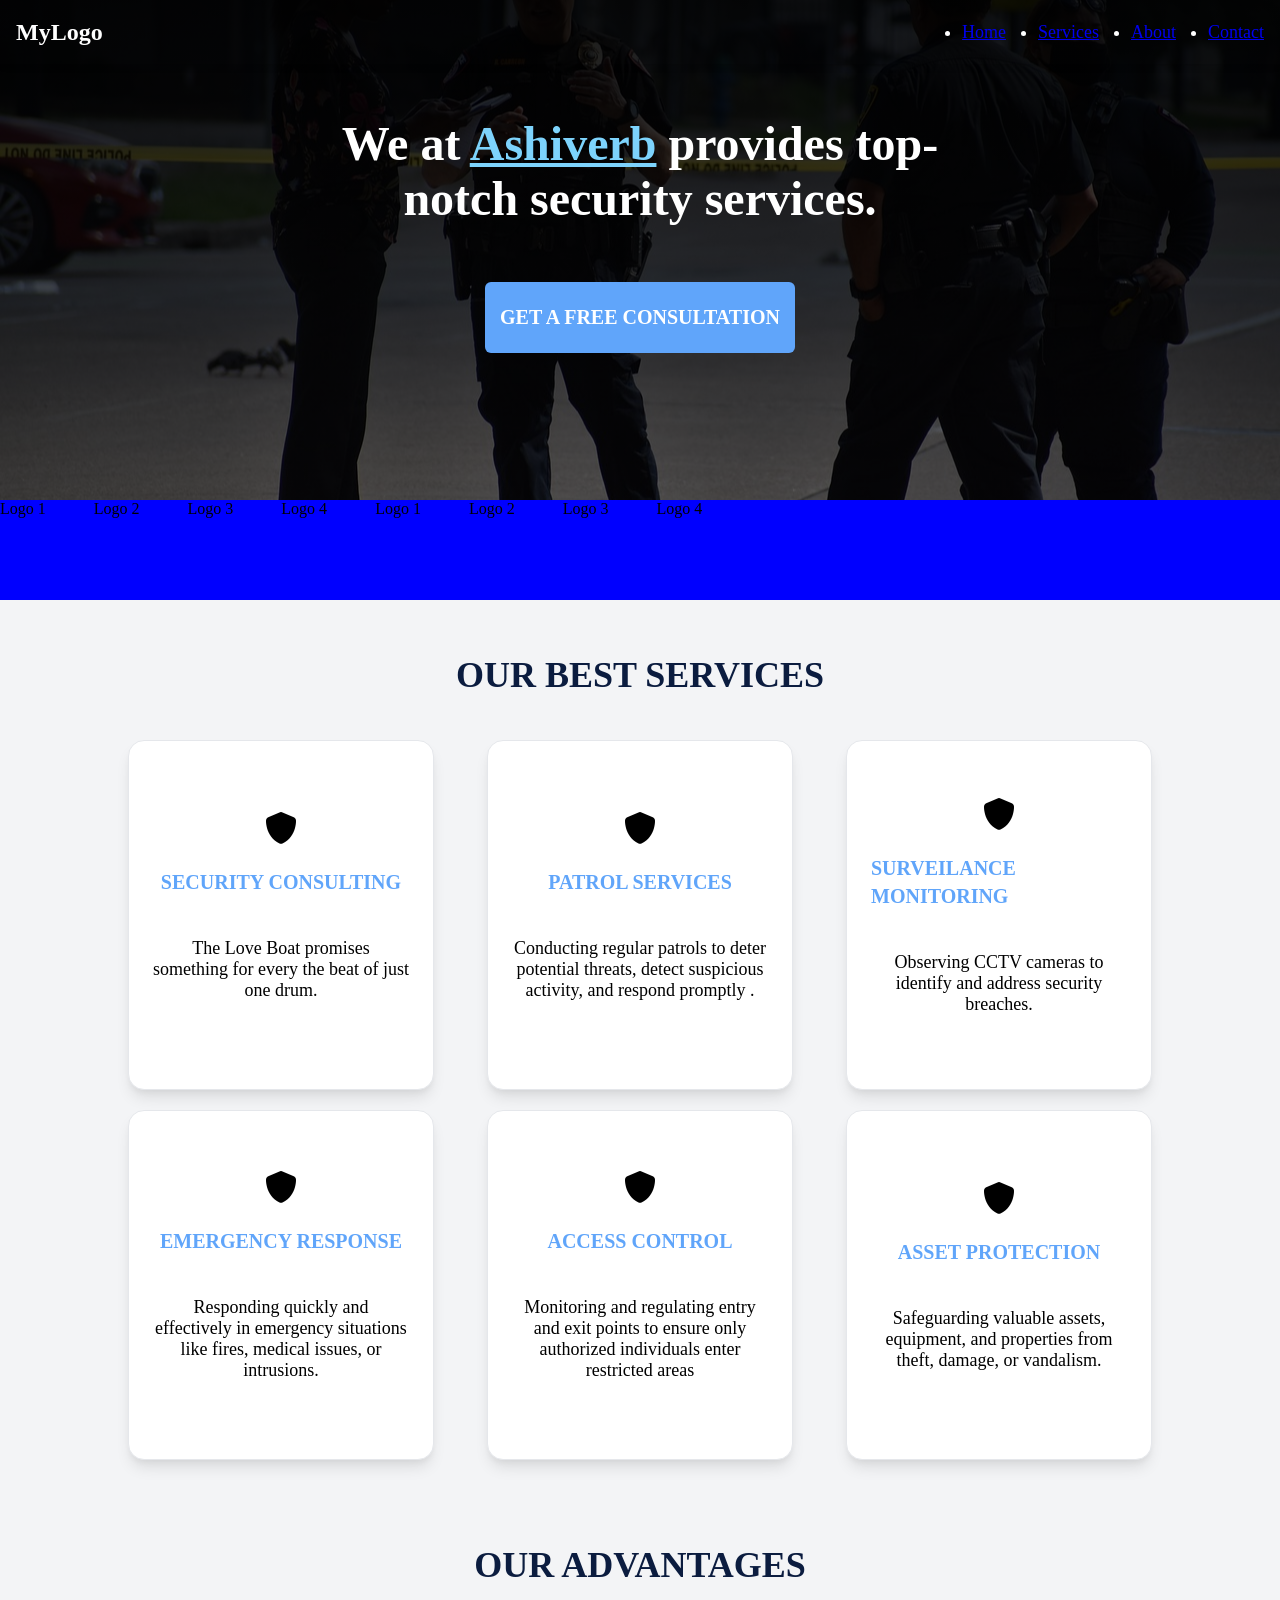
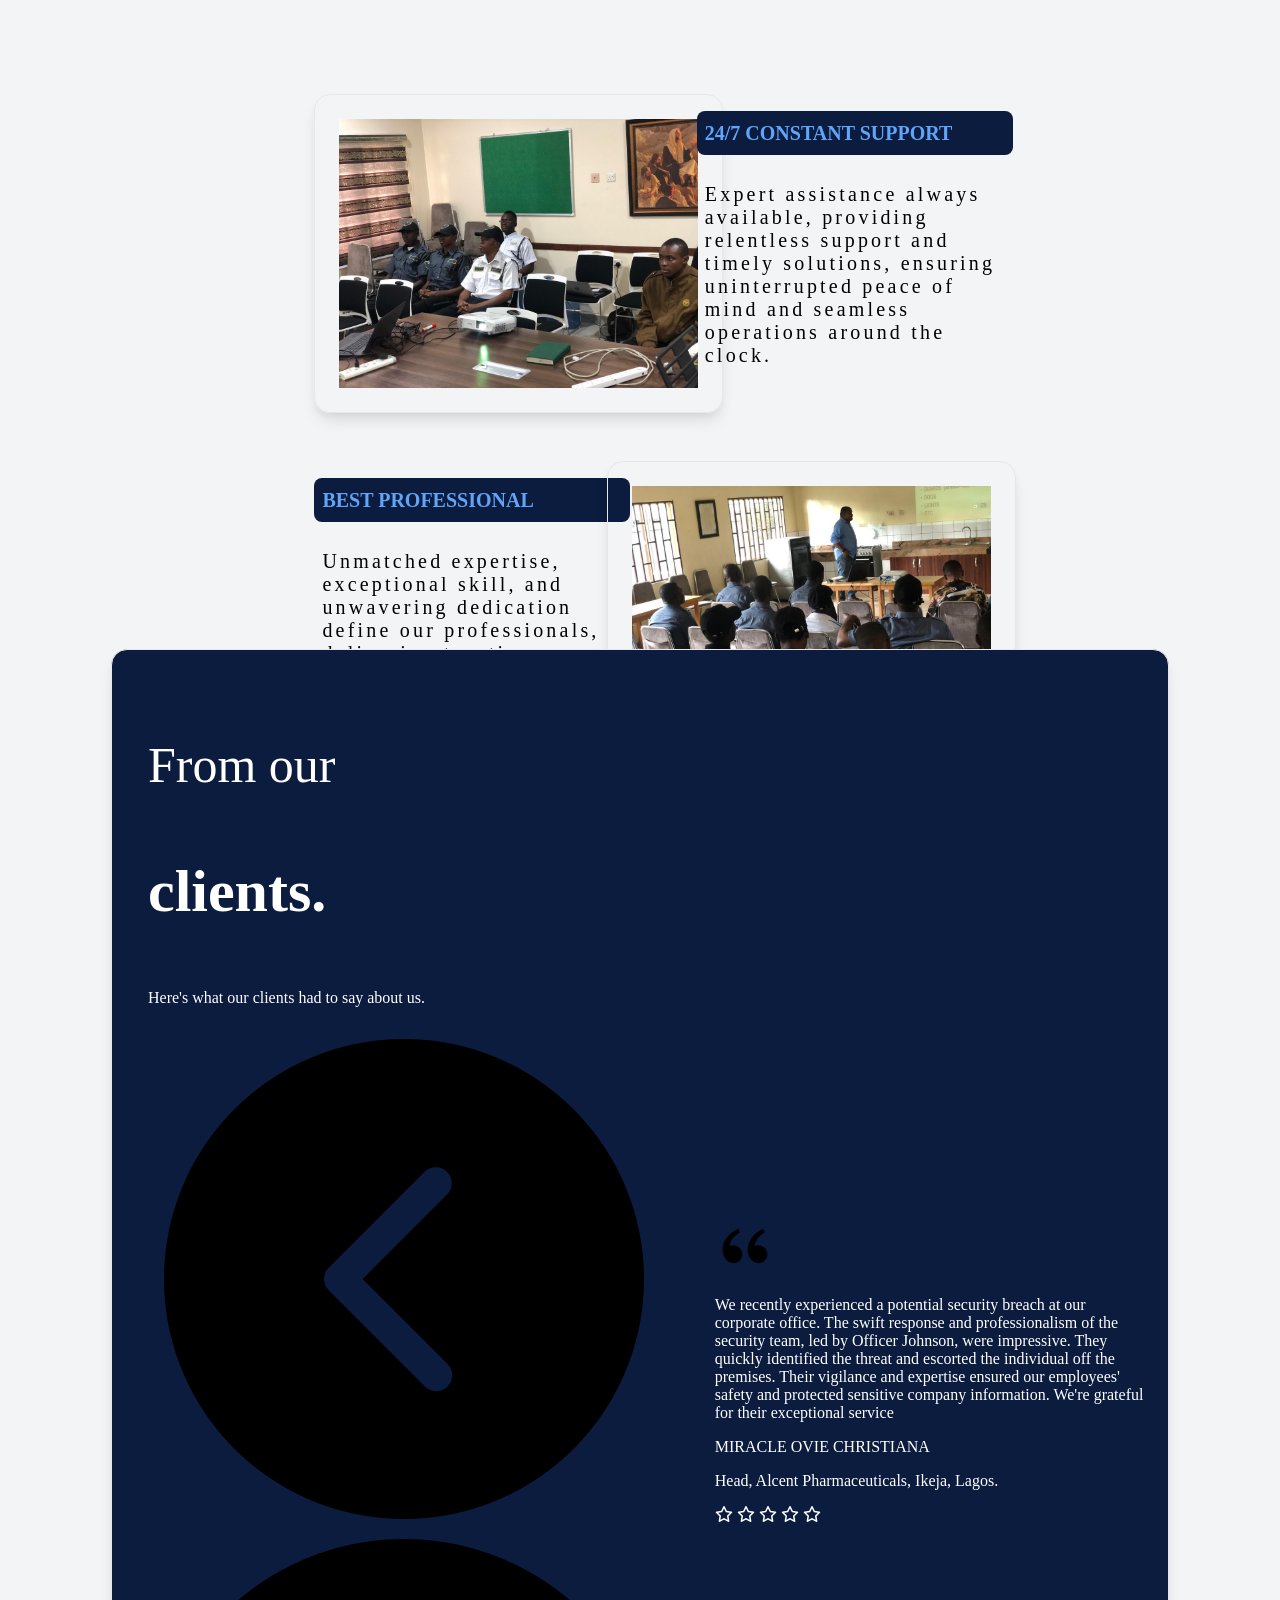
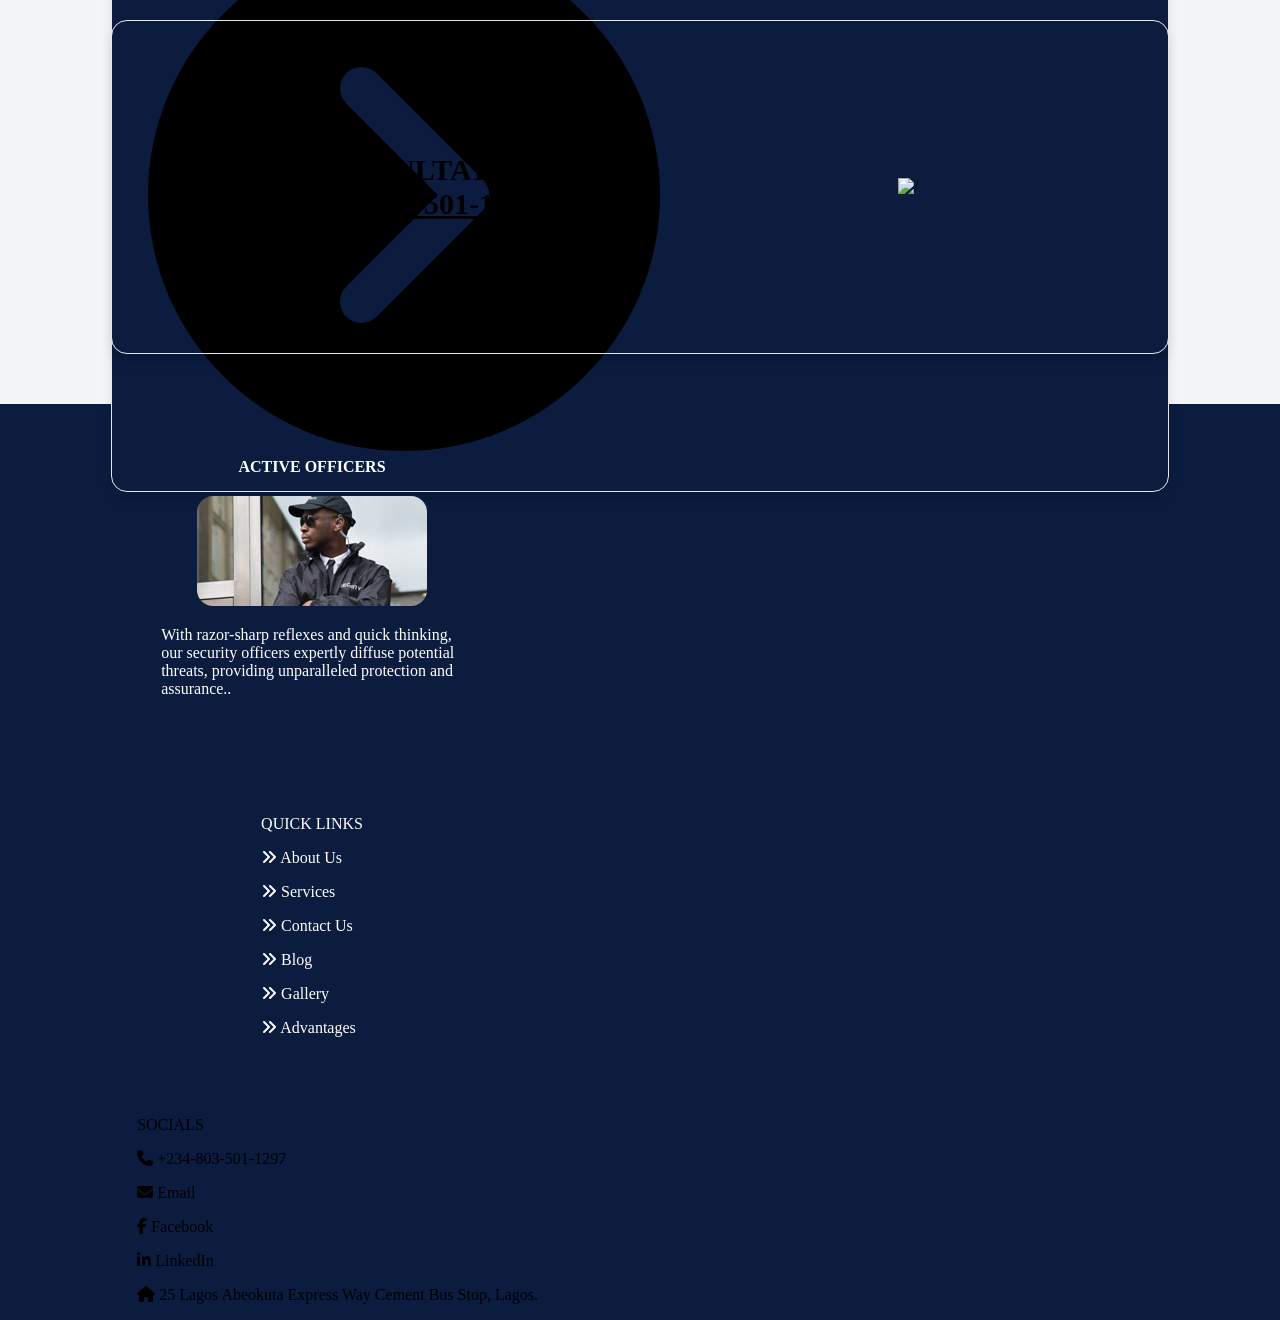
==== commit e6d73be7: "fix:changed style to vanilla css" ====
--- a/index.html
+++ b/index.html
@@ -27,28 +27,26 @@
 
                     <!-- Desktop Menu -->
                     <ul class="nav-links">
-                        <li><a href="#">Home</a></li>
+                        <li><a href="#" >Home</a></li>
                         <li><a href="#">Services</a></li>
                         <li><a href="#">About</a></li>
                         <li><a href="#">Contact</a></li>
                     </ul>
 
-                    <!-- Mobile Hamburger Button -->
-                    <button id="menuBtn" class="menu-button">
+                    <!-- Hamburger Button -->
+                    <div class="menu-button" id="menuBtn">
                         <span class="bar"></span>
                         <span class="bar"></span>
                         <span class="bar"></span>
-                    </button>
+                    </div>
                 </div>
 
                 <!-- Mobile Menu -->
                 <div id="mobileMenu" class="mobile-menuCon">
-                    <ul class="containerMenu">
-                        <li><a href="#" class="hover:text-blue-500">Home</a></li>
-                        <li><a href="#" class="hover:text-blue-500">Services</a></li>
-                        <li><a href="#" class="hover:text-blue-500">About</a></li>
-                        <li><a href="#" class="hover:text-blue-500">Contact</a></li>
-                    </ul>
+                    <a href="#">Home</a>
+                    <a href="#">Services</a>
+                    <a href="#">About</a>
+                    <a href="#">Contact</a>
                 </div>
             </nav>
             <h1 class="hero-title slide-in-right">
@@ -156,9 +154,10 @@
         <div class="first">
             <div class="secondContainer">
                 <h4>BEST PROFESSIONAL</h4>
-                <p>Unmatched expertise, exceptional skill, and unwavering dedication define our professionals, delivering top-tier services with precision, passion, and a commitment to excellence.</p>
-            </div>
-             <div class="firstContainer hover:scale-105 transition-all duration-300">
+                <p>Unmatched expertise, exceptional skill, and unwavering dedication define our professionals,
+                    delivering top-tier services with precision, passion, and a commitment to excellence.</p>
+            </div>
+            <div class="firstContainer hover:scale-105 transition-all duration-300">
                 <img src="assets/pic2.jpg" alt="image1" class="imgContainer">
             </div>
         </div>
@@ -171,7 +170,9 @@
             </div>
             <div class="secondContainer2">
                 <h4>ALWAYS HONEST</h4>
-                <p>Transparency and integrity guide our actions, fostering trust through open communication, ethical practices, and reliable accountability, ensuring long-lasting relationships built on truth and mutual respect.</p>
+                <p>Transparency and integrity guide our actions, fostering trust through open communication, ethical
+                    practices, and reliable accountability, ensuring long-lasting relationships built on truth and
+                    mutual respect.</p>
             </div>
         </div>
     </div>
@@ -184,11 +185,11 @@
 
         <div class="insideCon">
             <div style="padding: 20px;">
-                  <div>
+                <div>
                     <p style="font-size: 50px;">From our</p>
                     <p class="clientText">clients.</p>
                 </div>
-                  <p class="text-xl">Here's what our clients had to say about us.</p>
+                <p class="text-xl">Here's what our clients had to say about us.</p>
 
                 <div class="flex items-center justify-start space-x-4 py-6">
                     <img src="assets/back.png" alt="" class="w-[30px] h-[30px]">
@@ -196,8 +197,8 @@
                 </div>
             </div>
 
-             <div class="mySlides slidebox md:p-8 p-2 space-y-6">
-                <img src="assets/quote.png" alt=""  style="width: 60px; height: 60px;">
+            <div class="mySlides slidebox md:p-8 p-2 space-y-6">
+                <img src="assets/quote.png" alt="" style="width: 60px; height: 60px;">
                 <p>We recently experienced a potential security breach at our corporate office. The swift response and
                     professionalism of the security team, led by Officer Johnson, were impressive. They quickly
                     identified the threat and escorted the individual off the premises. Their vigilance and expertise
@@ -214,8 +215,8 @@
             </div>
 
 
-             <div class="mySlides slidebox md:p-8 p-2 space-y-6">
-                <img src="assets/quote.png" alt=""  style="width: 60px; height: 60px;">
+            <div class="mySlides slidebox md:p-8 p-2 space-y-6">
+                <img src="assets/quote.png" alt="" style="width: 60px; height: 60px;">
                 <p>During a busy holiday season, our store experienced a surge in shoplifting attempts. The security
                     team, under Officer Rodriguez's supervision, implemented effective measures to deter incidents.
                     Their visible presence and proactive engagement with customers significantly reduced theft. We
@@ -231,8 +232,8 @@
             </div>
 
 
-             <div class="mySlides slidebox md:p-8 p-2 space-y-6">
-                <img src="assets/quote.png" alt=""  style="width: 60px; height: 60px;">
+            <div class="mySlides slidebox md:p-8 p-2 space-y-6">
+                <img src="assets/quote.png" alt="" style="width: 60px; height: 60px;">
                 <p>At our annual music festival, the security team, led by Officer Thompson, demonstrated exceptional
                     crowd management skills. They ensured seamless entry and exit processes, responded promptly to
                     medical emergencies, and maintained order throughout the event. Their professionalism and
@@ -247,16 +248,17 @@
                 <i class="fa-regular fa-star text-yellow-400"></i>
                 <i class="fa-regular fa-star text-yellow-400"></i>
             </div>
-          
+
         </div>
     </div>
 
     <div class="reachUs">
         <div class="insideReach">
-             <div class="reach2">
-                <p style="font-size: 30px; font-weight: bold;">GET FREE CONSULTATION (OR) CALL US: <span style="font-weight: bold; text-decoration: underline;">+234-803-501-1297</span> </p>
-            </div>
-            <div class="footerlast" >
+            <div class="reach2">
+                <p style="font-size: 30px; font-weight: bold;">GET FREE CONSULTATION (OR) CALL US: <span
+                        style="font-weight: bold; text-decoration: underline;">+234-803-501-1297</span> </p>
+            </div>
+            <div class="footerlast">
                 <img src="assets/call2.jpg" alt="/" class="w-full h-full object-cover rounded-2xl" />
             </div>
         </div>
@@ -265,10 +267,10 @@
 
     <div class="footer">
         <div class="flex flex-col md:flex-row w-[95%] md:w-[90%] h-auto justify-between items-center">
-            <div
-                class="footerInside">
+            <div class="footerInside">
                 <p style="font-weight:bold;">ACTIVE OFFICERS</p>
-                <img src="assets/active.jpg" alt="activeofficer" style="border-radius: 16px;" class="hover:scale-105 transition-all duration-300"/>
+                <img src="assets/active.jpg" alt="activeofficer" style="border-radius: 16px;"
+                    class="hover:scale-105 transition-all duration-300" />
                 <p>With razor-sharp reflexes and quick thinking, our security officers expertly diffuse potential
                     threats, providing unparalleled protection and assurance..</p>
             </div>
@@ -284,9 +286,10 @@
                 </div>
 
             </div>
-            <div class="flex flex-col md:w-[30%] w-full h-[300px] p-6 justify-center items-center h-[300px] text-white space-y-4">
-
-                 <div>
+            <div
+                class="flex flex-col md:w-[30%] w-full h-[300px] p-6 justify-center items-center h-[300px] text-white space-y-4">
+
+                <div>
                     <p class="font-semibold text-left">SOCIALS </p>
                     <p><i class="fa-solid fa-phone"></i> +234-803-501-1297</p>
                     <p><i class="fa-solid fa-envelope"></i> Email</p>
@@ -299,7 +302,7 @@
     </div>
 
 
-    
+
 
 </body>
 
@@ -308,9 +311,12 @@
     const menu = document.getElementById("mobileMenu");
 
     btn.addEventListener("click", () => {
-        menu.classList.toggle("hidden");
+        if (menu.style.display === "flex") {
+            menu.style.display = "none";
+        } else {
+            menu.style.display = "flex";
+        }
     });
-
 
     var slideIndex = 0;
     carousel();
--- a/css/style.css
+++ b/css/style.css
@@ -36,8 +36,8 @@
   background-color: transparent;
 
   background-image: linear-gradient(to bottom,
-      rgba(0, 0, 0, 0.7),
-      rgba(0, 0, 0, 0.4));
+      rgba(0, 0, 0, 0.9),
+      rgba(0, 0, 0, 0.6));
 }
 
 
@@ -120,22 +120,25 @@
 }
 
 .mobile-menuCon {
-  display: none;
-
-  background-color: #0B1C3F;
-
+  display: flex;
+  flex-direction: column;
+  background-color: #be4616;
   padding-left: 1.5rem;
   padding-right: 1.5rem;
   padding-bottom: 1rem;
-
   overflow: hidden;
-
-  transition: all 1000ms ease-in-out;
 }
 
 @media (min-width: 768px) {
   .mobile-menuCon {
-    display: none;
+    display: none
+  }
+}
+
+@media (max-width: 480px) {
+  .mobile-menuCon {
+    display: flex;
+    flex-direction: column;
   }
 }
 
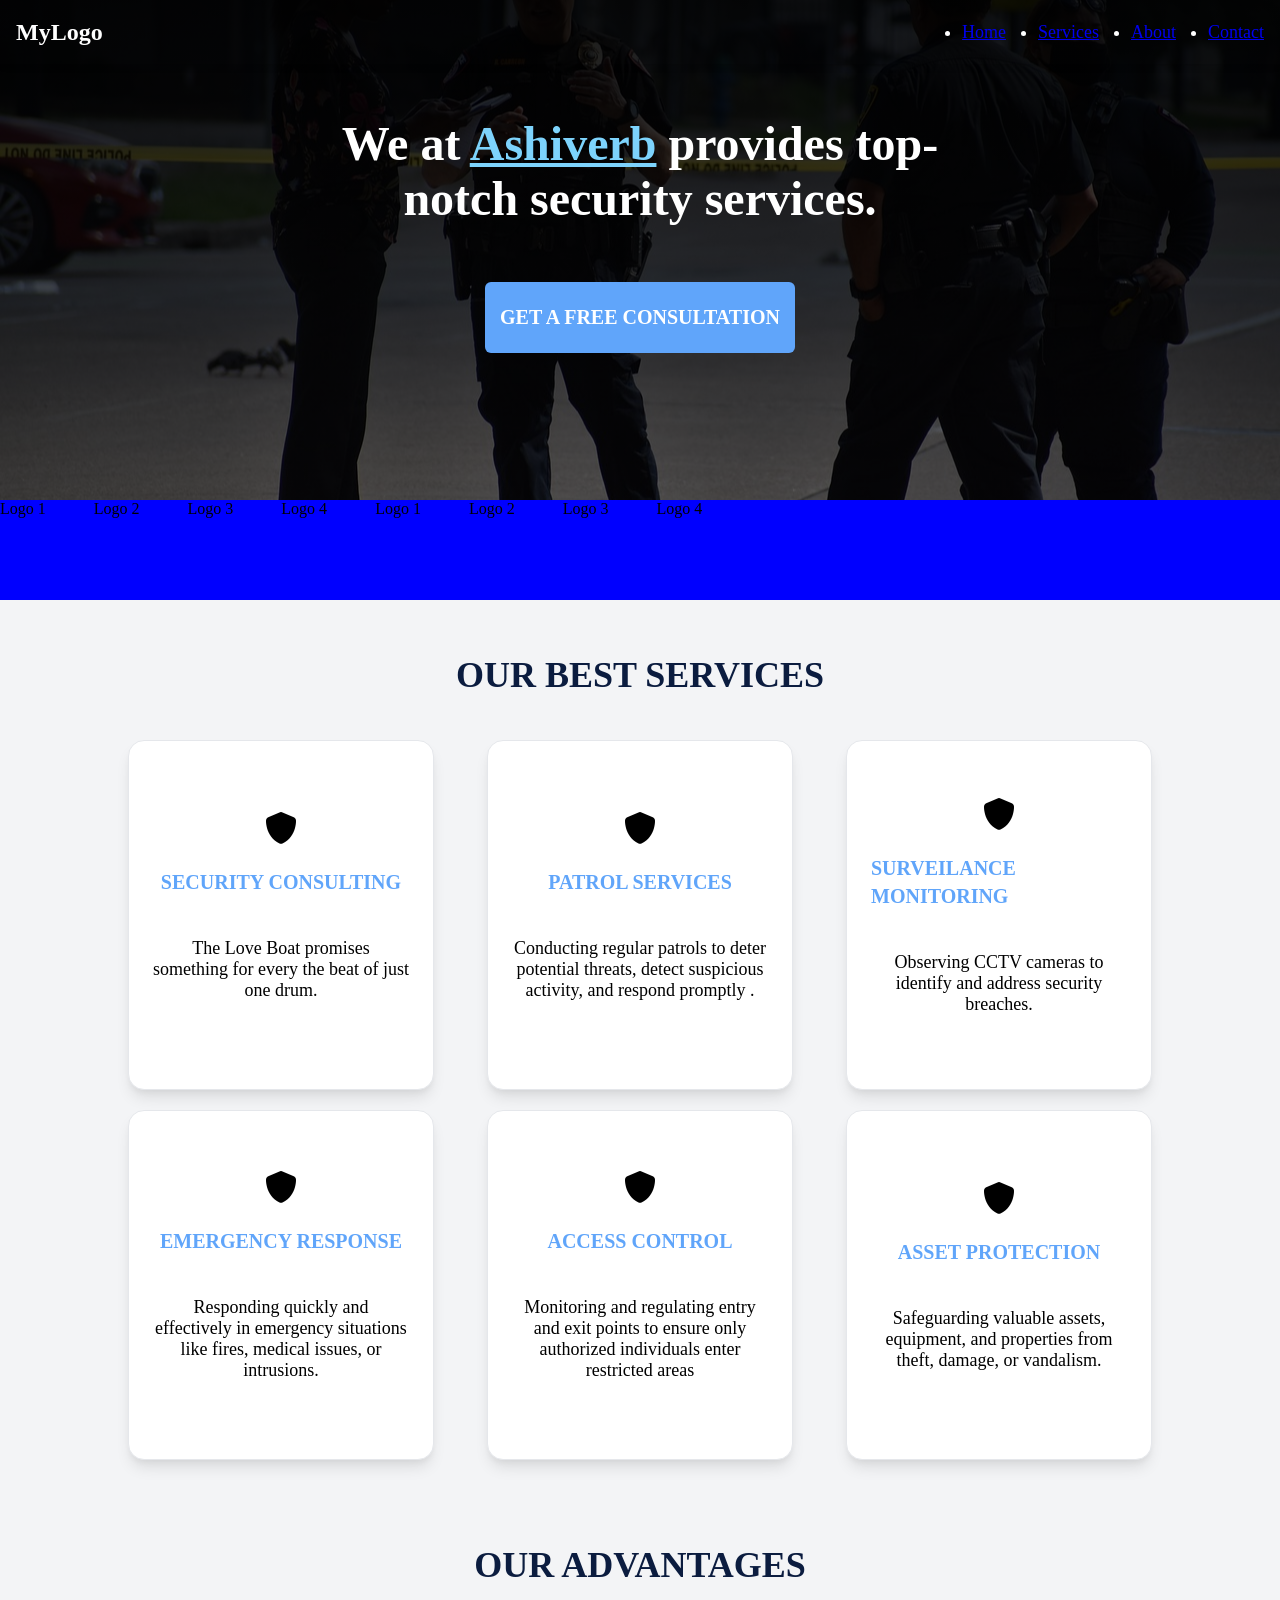
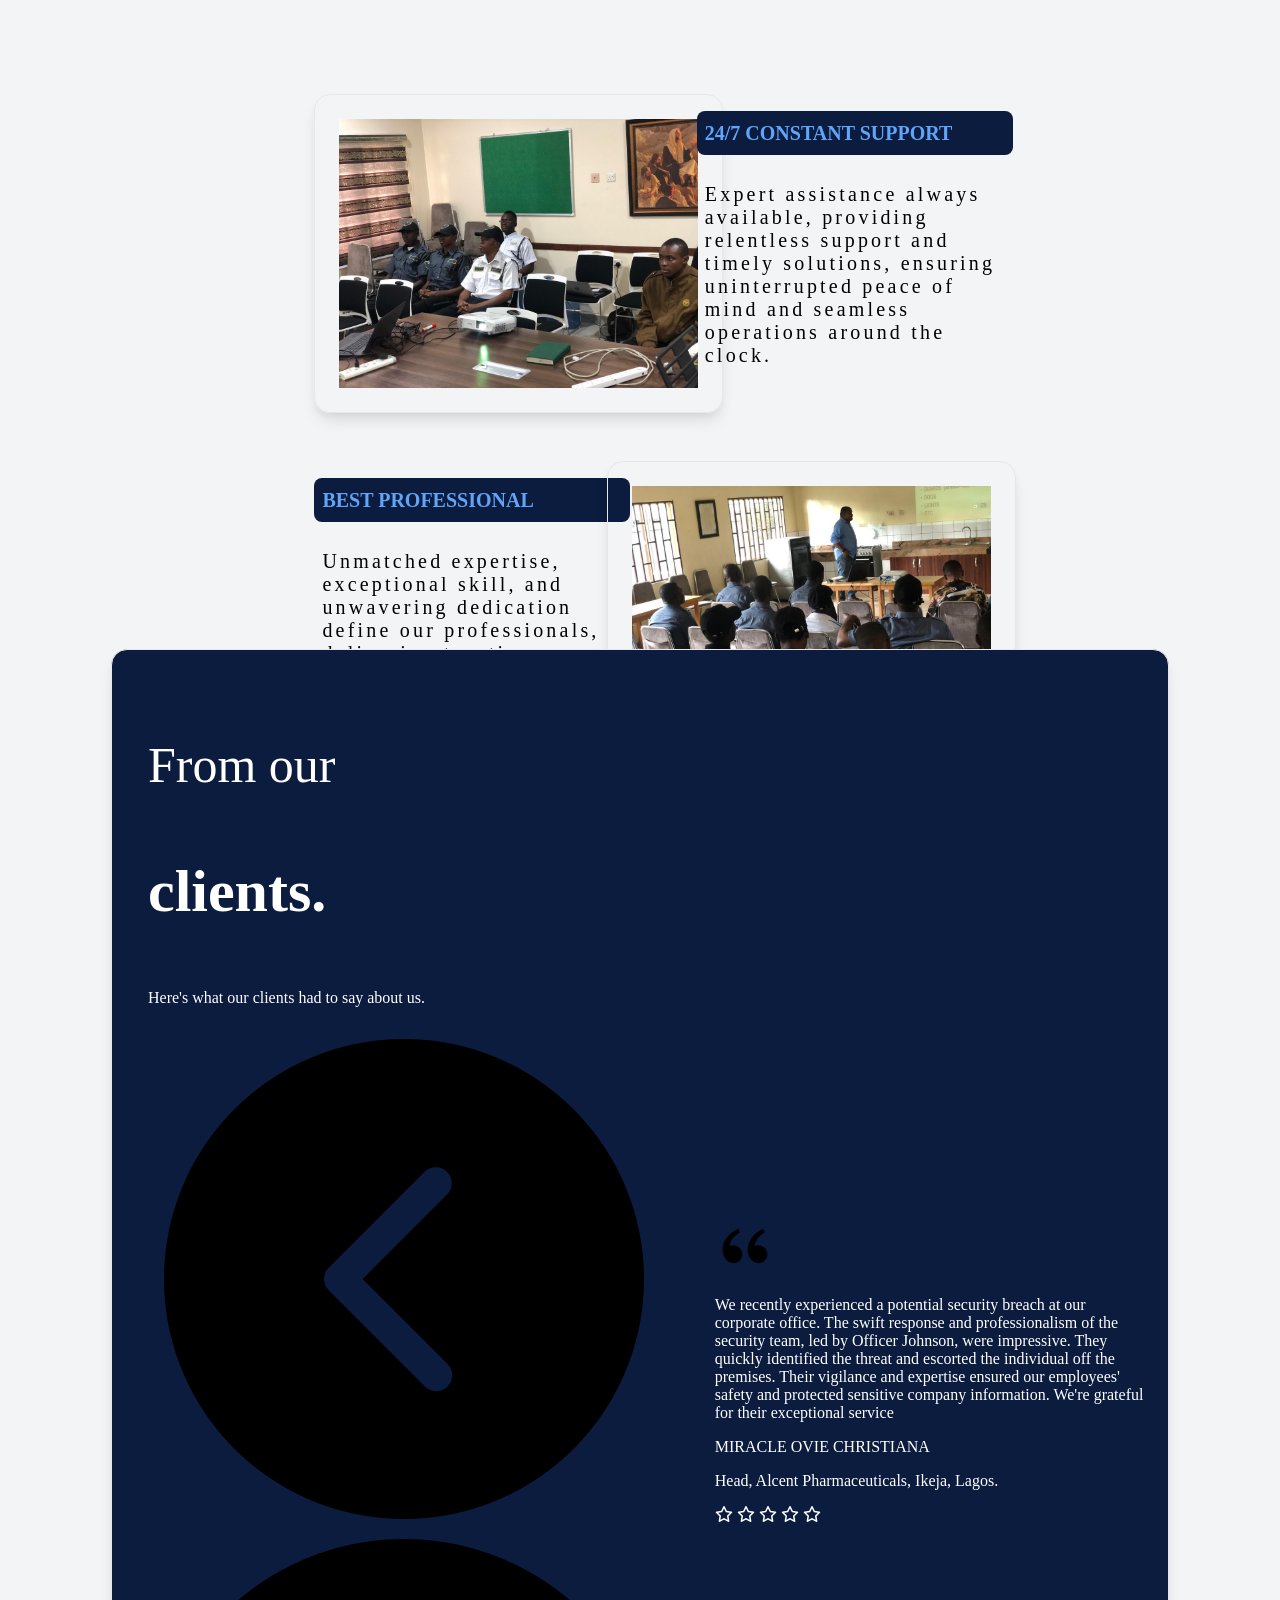
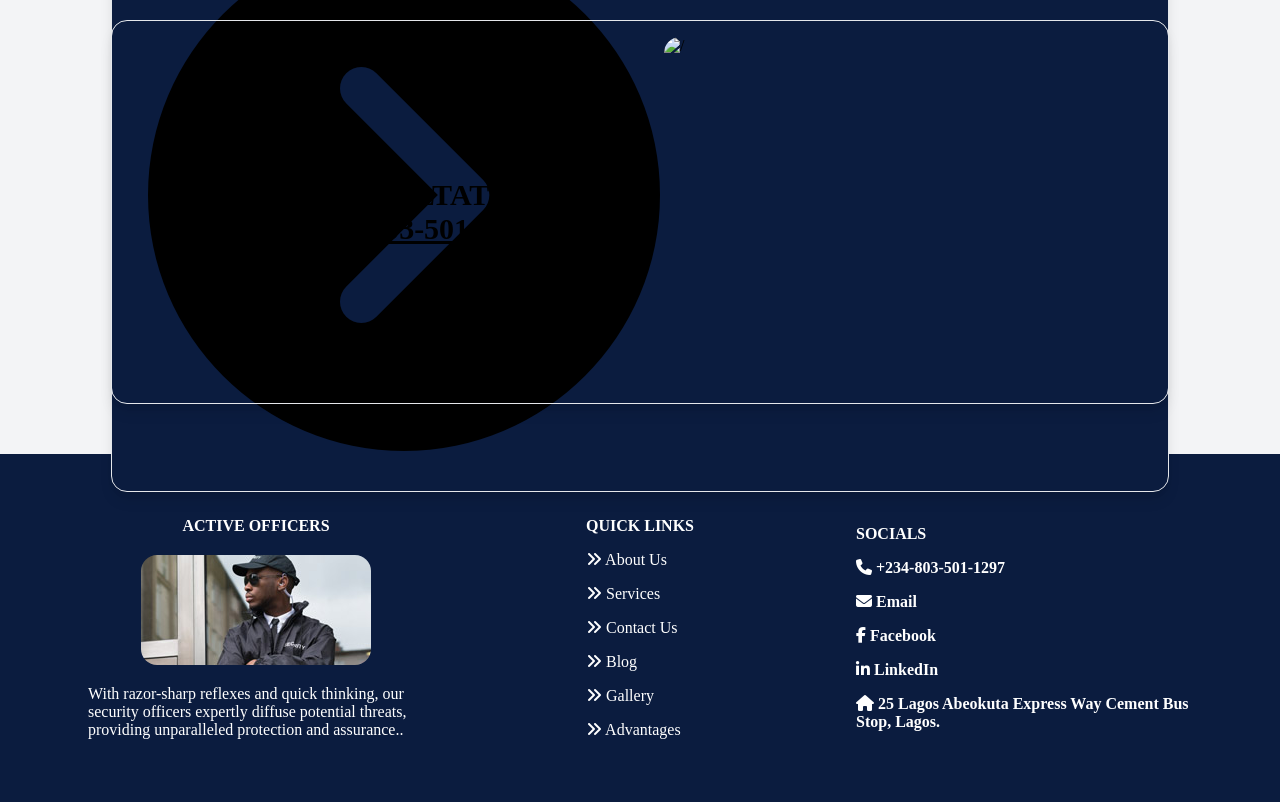
==== commit 1ee529b6: "fix:changed style to vanilla css" ====
--- a/index.html
+++ b/index.html
@@ -259,14 +259,15 @@
                         style="font-weight: bold; text-decoration: underline;">+234-803-501-1297</span> </p>
             </div>
             <div class="footerlast">
-                <img src="assets/call2.jpg" alt="/" class="w-full h-full object-cover rounded-2xl" />
+                <img src="assets/call2.jpg" alt="/" style="border-radius: 16px; width: 100%; height: 100%; background-size: cover; background-repeat: no-repeat;"
+ />
             </div>
         </div>
     </div>
 
 
     <div class="footer">
-        <div class="flex flex-col md:flex-row w-[95%] md:w-[90%] h-auto justify-between items-center">
+        <div class="footerWrap">
             <div class="footerInside">
                 <p style="font-weight:bold;">ACTIVE OFFICERS</p>
                 <img src="assets/active.jpg" alt="activeofficer" style="border-radius: 16px;"
@@ -274,28 +275,28 @@
                 <p>With razor-sharp reflexes and quick thinking, our security officers expertly diffuse potential
                     threats, providing unparalleled protection and assurance..</p>
             </div>
-            <div class="footernav">
+            <div class="footerLinks">
                 <div>
-                    <p class="font-semibold text-left">QUICK LINKS</p>
-                    <p><i class="fas fa-angle-double-right text-white"></i> About Us</p>
-                    <p><i class="fas fa-angle-double-right text-white"></i> Services</p>
-                    <p><i class="fas fa-angle-double-right text-white"></i> Contact Us</p>
-                    <p><i class="fas fa-angle-double-right text-white"></i> Blog</p>
-                    <p><i class="fas fa-angle-double-right text-white"></i> Gallery</p>
-                    <p><i class="fas fa-angle-double-right text-white"></i> Advantages</p>
+                    <p style="font-weight: bold; text-align: left;">QUICK LINKS</p>
+                    <p><i class="fas fa-angle-double-right" style="color: white;"></i> About Us</p>
+                    <p><i class="fas fa-angle-double-right" style="color: white;"></i> Services</p>
+                    <p><i class="fas fa-angle-double-right" style="color: white;"></i> Contact Us</p>
+                    <p><i class="fas fa-angle-double-right" style="color: white;"></i> Blog</p>
+                    <p><i class="fas fa-angle-double-right" style="color: white;"></i> Gallery</p>
+                    <p><i class="fas fa-angle-double-right" style="color: white;"></i> Advantages</p>
                 </div>
 
             </div>
             <div
-                class="flex flex-col md:w-[30%] w-full h-[300px] p-6 justify-center items-center h-[300px] text-white space-y-4">
+                class="footerSocials">
 
                 <div>
-                    <p class="font-semibold text-left">SOCIALS </p>
-                    <p><i class="fa-solid fa-phone"></i> +234-803-501-1297</p>
-                    <p><i class="fa-solid fa-envelope"></i> Email</p>
-                    <p><i class="fab fa-facebook-f text-white"></i> Facebook</p>
-                    <p><i class="fab fa-linkedin-in text-white"></i> LinkedIn</p>
-                    <p><i class="fa-solid fa-house"></i> 25 Lagos Abeokuta Express Way Cement Bus Stop, Lagos.</p>
+                    <p style="font-weight: bold; text-align: left; color: white;">SOCIALS </p>
+                    <p style="font-weight: bold; text-align: left; color: white;"><i class="fa-solid fa-phone" style="color: white;"></i> +234-803-501-1297</p>
+                    <p style="font-weight: bold; text-align: left; color: white;"><i class="fa-solid fa-envelope" style="color: white;"></i> Email</p>
+                    <p style="font-weight: bold; text-align: left; color: white;"><i class="fab fa-facebook-f" style="color: white;"></i> Facebook</p>
+                    <p style="font-weight: bold; text-align: left; color: white;"><i class="fab fa-linkedin-in" style="color: white;"></i> LinkedIn</p>
+                    <p style="font-weight: bold; text-align: left; color: white;"><i class="fa-solid fa-house"></i> 25 Lagos Abeokuta Express Way Cement Bus Stop, Lagos.</p>
                 </div>
             </div>
         </div>
--- a/css/style.css
+++ b/css/style.css
@@ -516,6 +516,13 @@
 }
 
 
+.imageCaller {
+  width: 90%;
+  object-fit: cover;
+  border-radius: 1rem; /* rounded-2xl = 16px */
+}
+
+
 
 .footer {
   display: flex;
@@ -533,13 +540,11 @@
   flex-direction: column;     
   justify-content: center;   
   align-items: center;        
-
   width: 100%;           
   height: 300px;          
   padding: 1.5rem;   
-
   color: #ffffff;    
-  row-gap: 0.25rem;    
+  row-gap: 0.25rem; 
 }
 
 /* md breakpoint (≥768px) */
@@ -550,7 +555,7 @@
 }
 
 
-.footernav {
+.footerLinks {
   display: flex;
   flex-direction: column; 
   justify-content: center;   
@@ -566,7 +571,7 @@
 
 /* md breakpoint (≥768px) */
 @media (min-width: 768px) {
-  .footernav {
+  .footerLinks {
     width: 30%;
   }
 }
@@ -577,7 +582,7 @@
   justify-content: center;
   align-items: center;  
   width: 100%;   
-  height: 300px;  
+  height: 350px;  
 }
 
 /* md breakpoint (≥768px) */
@@ -753,4 +758,54 @@
       border-radius: 0.75rem;
     }
   }
-}+}
+
+
+
+.footerSocials {
+  display: flex;
+  flex-direction: column;
+  width: 100%;
+  height: 300px;
+  padding: 1.5rem; /* p-6 = 24px */
+  justify-content: center;
+  align-items: center;
+  color: #ffffff;
+}
+
+/* space-y-4 */
+.footerSocials > * + * {
+  margin-top: 1rem; /* 16px */
+}
+
+/* md breakpoint (768px and above) */
+@media (min-width: 768px) {
+  .footerSocials {
+    width: 30%;
+  }
+}
+
+
+.footerWrap {
+  display: flex;
+  width: 95%;
+  height: auto;
+  justify-content: space-between;
+  align-items: center;
+}
+
+/* md breakpoint (768px and above) */
+@media (min-width: 768px) {
+  .footerWrap {
+    flex-direction: row;
+    width: 90%;
+  }
+}
+
+
+ @media (max-width: 480px) {
+   .footerWrap {
+    flex-direction: column;
+    width: 90%;
+  }
+  }
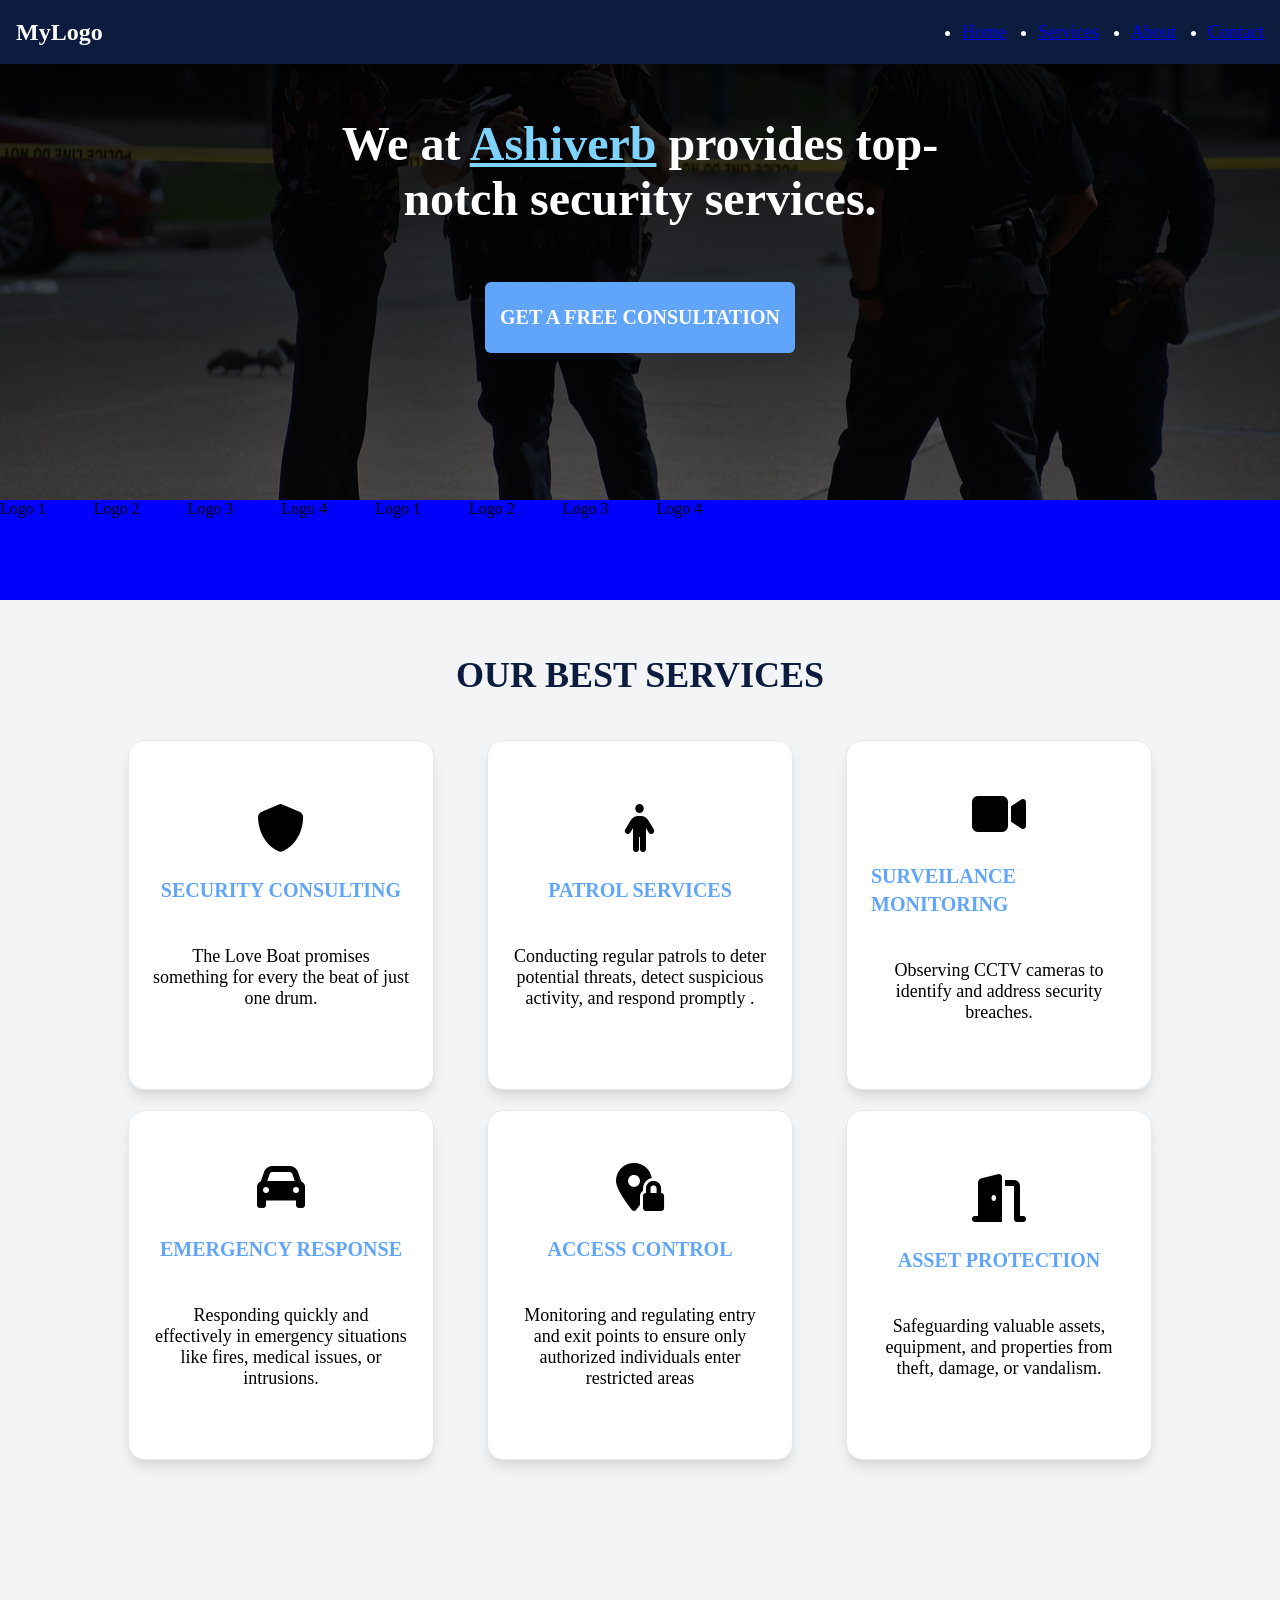
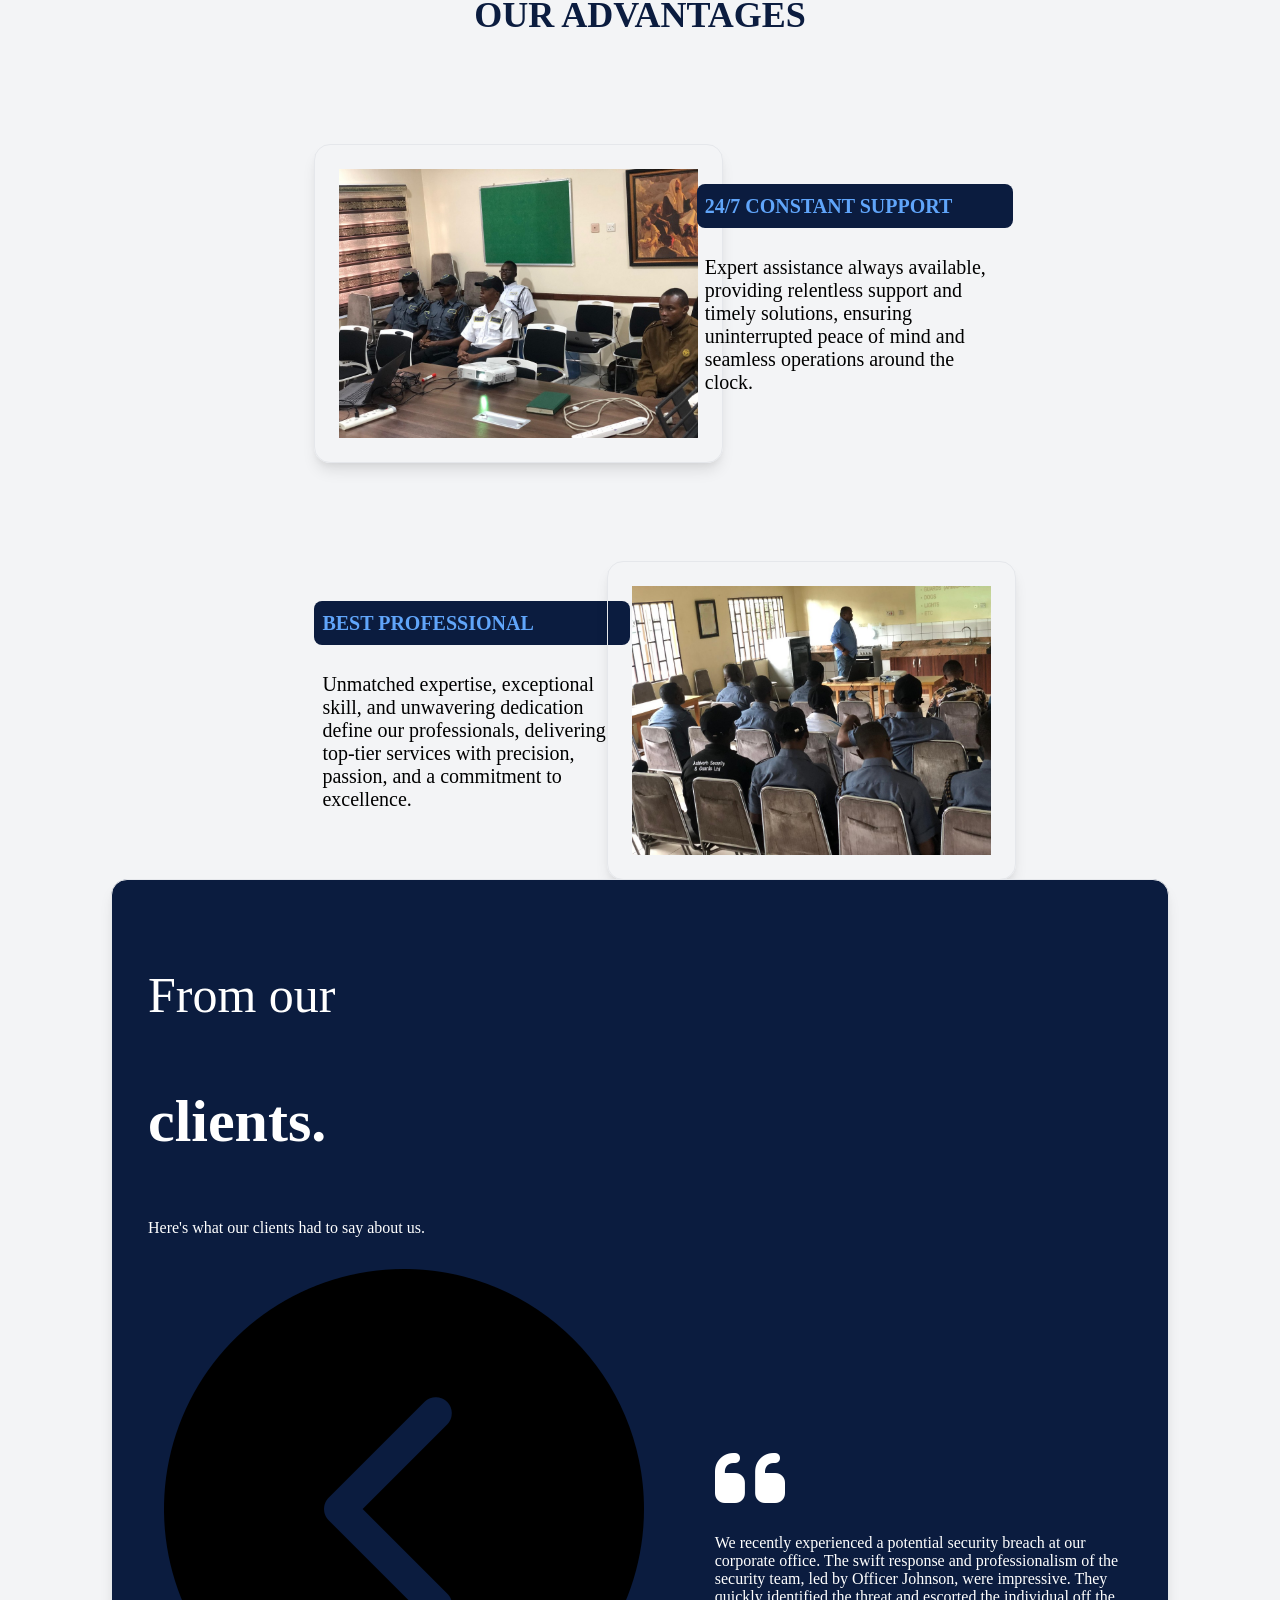
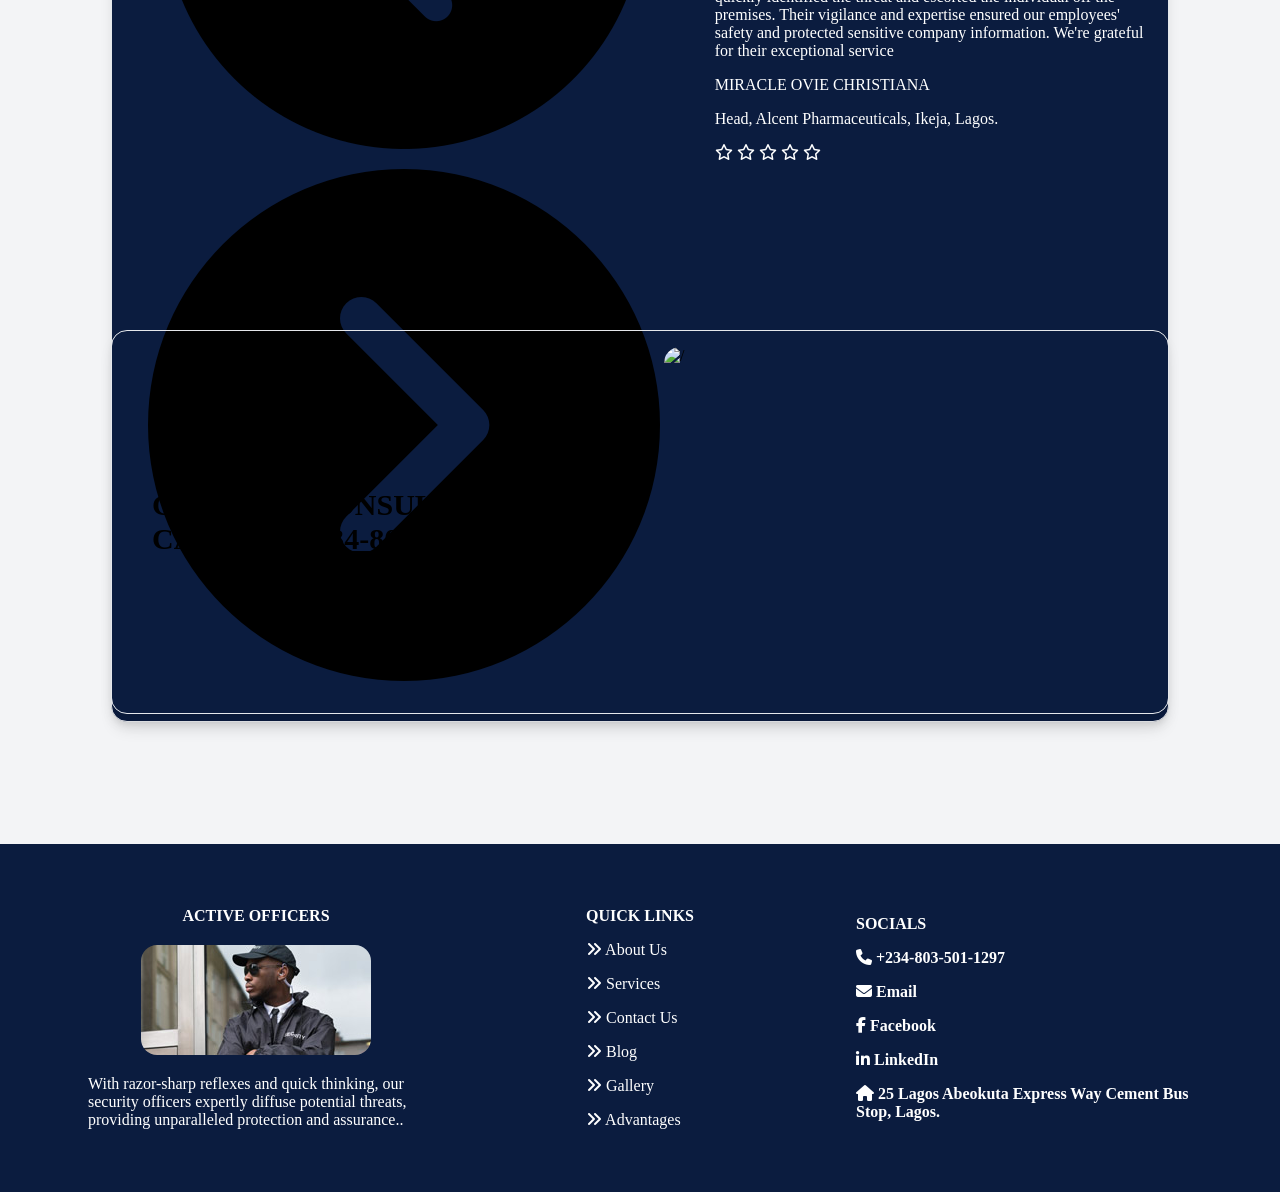
==== commit 89a0dbe9: "add: new icons added" ====
--- a/index.html
+++ b/index.html
@@ -29,7 +29,7 @@
                     <ul class="nav-links">
                         <li><a href="#" >Home</a></li>
                         <li><a href="#">Services</a></li>
-                        <li><a href="#">About</a></li>
+                        <li><a href="about.html">About</a></li>
                         <li><a href="#">Contact</a></li>
                     </ul>
 
@@ -90,43 +90,45 @@
     <div class="secondCon">
         <div class="cardWraps">
             <div class="card hover:scale-105 transition-all duration-300">
-                <i class="fa-solid fa-shield fa-2x text-gray-700"></i>
+                <i class="fa-solid fa-shield fa-3x text-gray-700"></i>
                 <h4 style="font-weight: bold;">SECURITY CONSULTING</h4>
                 <p style="text-align: center; font-size: 18px;">The Love Boat promises something for every the beat of
                     just one drum.</p>
             </div>
             <div class="card hover:scale-105 transition-all duration-300">
-                <i class="fa-solid fa-shield fa-2x text-gray-700"></i>
+                <i class="fa-solid fa-person fa-3x text-gray-700"></i>
                 <h4 style="font-weight: bold;">PATROL SERVICES</h4>
                 <p style="text-align: center; font-size: 18px;">Conducting regular patrols to deter potential threats,
                     detect suspicious activity, and respond promptly .</p>
             </div>
             <div class="card hover:scale-105 transition-all duration-300">
-                <i class="fa-solid fa-shield fa-2x text-gray-700"></i>
+                <i class="fa-solid fa-video fa-3x text-gray-700"></i>
                 <h4 style="font-weight: bold;">SURVEILANCE MONITORING</h4>
                 <p style="text-align: center; font-size: 18px;">Observing CCTV cameras to identify and address security
                     breaches.</p>
             </div>
             <div class="card hover:scale-105 transition-all duration-300">
-                <i class="fa-solid fa-shield fa-2x text-gray-700"></i>
+                <i class="fa-solid fa-car fa-3x text-gray-700"></i>
                 <h4 style="font-weight: bold;">EMERGENCY RESPONSE</h4>
                 <p style="text-align: center; font-size: 18px;">Responding quickly and effectively in emergency
                     situations like fires, medical issues, or intrusions.</p>
             </div>
             <div class="card hover:scale-105 transition-all duration-300">
-                <i class="fa-solid fa-shield fa-2x text-gray-700"></i>
+                <i class="fa-solid fa-location-pin-lock fa-3x text-gray-700"></i>
                 <h4 style="font-weight: bold;">ACCESS CONTROL</h4>
                 <p style="text-align: center; font-size: 18px;">Monitoring and regulating entry and exit points to
                     ensure only authorized individuals enter restricted areas</p>
             </div>
             <div class="card hover:scale-105 transition-all duration-300">
-                <i class="fa-solid fa-shield fa-2x text-gray-700"></i>
+                <i class="fa-solid fa-door-open fa-3x text-gray-700"></i>
                 <h4 style="font-weight: bold;">ASSET PROTECTION</h4>
                 <p style="text-align: center; font-size: 18px;">Safeguarding valuable assets, equipment, and properties
                     from theft, damage, or vandalism.</p>
             </div>
         </div>
     </div>
+
+    <div style="height: 50px;"></div>
 
     <div class="title" style="padding-bottom: 70px;">
         <h1>OUR ADVANTAGES</h1>
@@ -149,6 +151,8 @@
         </div>
     </div>
 
+    <div style="height: 50px;"></div>
+
 
     <div class="thirdCon">
         <div class="first">
@@ -163,6 +167,8 @@
         </div>
     </div>
 
+
+    <div style="height: 50px;"></div>
     <div class="thirdCon">
         <div class="first">
             <div class="firstContainer hover:scale-105 transition-all duration-300">
@@ -179,7 +185,7 @@
 
 
 
-
+<div style="height: 80px;"></div>
 
     <div class="callUs">
 
@@ -198,7 +204,7 @@
             </div>
 
             <div class="mySlides slidebox md:p-8 p-2 space-y-6">
-                <img src="assets/quote.png" alt="" style="width: 60px; height: 60px;">
+                <i class="fa-solid fa-quote-left fa-5x"></i>
                 <p>We recently experienced a potential security breach at our corporate office. The swift response and
                     professionalism of the security team, led by Officer Johnson, were impressive. They quickly
                     identified the threat and escorted the individual off the premises. Their vigilance and expertise
@@ -216,7 +222,7 @@
 
 
             <div class="mySlides slidebox md:p-8 p-2 space-y-6">
-                <img src="assets/quote.png" alt="" style="width: 60px; height: 60px;">
+                <i class="fa-solid fa-quote-left fa-5x"></i>
                 <p>During a busy holiday season, our store experienced a surge in shoplifting attempts. The security
                     team, under Officer Rodriguez's supervision, implemented effective measures to deter incidents.
                     Their visible presence and proactive engagement with customers significantly reduced theft. We
@@ -233,7 +239,7 @@
 
 
             <div class="mySlides slidebox md:p-8 p-2 space-y-6">
-                <img src="assets/quote.png" alt="" style="width: 60px; height: 60px;">
+                <i class="fa-solid fa-quote-left fa-5x"></i>
                 <p>At our annual music festival, the security team, led by Officer Thompson, demonstrated exceptional
                     crowd management skills. They ensured seamless entry and exit processes, responded promptly to
                     medical emergencies, and maintained order throughout the event. Their professionalism and
@@ -252,6 +258,9 @@
         </div>
     </div>
 
+    <div style="height: 80px;"></div>
+
+
     <div class="reachUs">
         <div class="insideReach">
             <div class="reach2">
@@ -264,6 +273,8 @@
             </div>
         </div>
     </div>
+
+    <div style="height: 80px;"></div>
 
 
     <div class="footer">
--- a/css/style.css
+++ b/css/style.css
@@ -50,14 +50,14 @@
 
 
 .Navheader {
-  background-color: transparent;
+  background-color:#0B1C3F ;
   position: fixed;
   width: 100%;
   top: 0;
   left: 0;
   z-index: 50;
-
   box-shadow: 0 4px 6px -1px rgba(0, 0, 0, 0.1), 0 2px 4px -1px rgba(0, 0, 0, 0.06);
+  
 }
 
 .nav-container {
@@ -95,7 +95,9 @@
 }
 
 
-.nav-links:hover {
+
+
+.nav-links a:hover {
   color: #3b82f6;
 }
 
@@ -358,7 +360,6 @@
   width: 300px;
   font-size: 1.25rem;
   padding: 0.5rem;
-  letter-spacing: 0.2rem;
 }
 
 
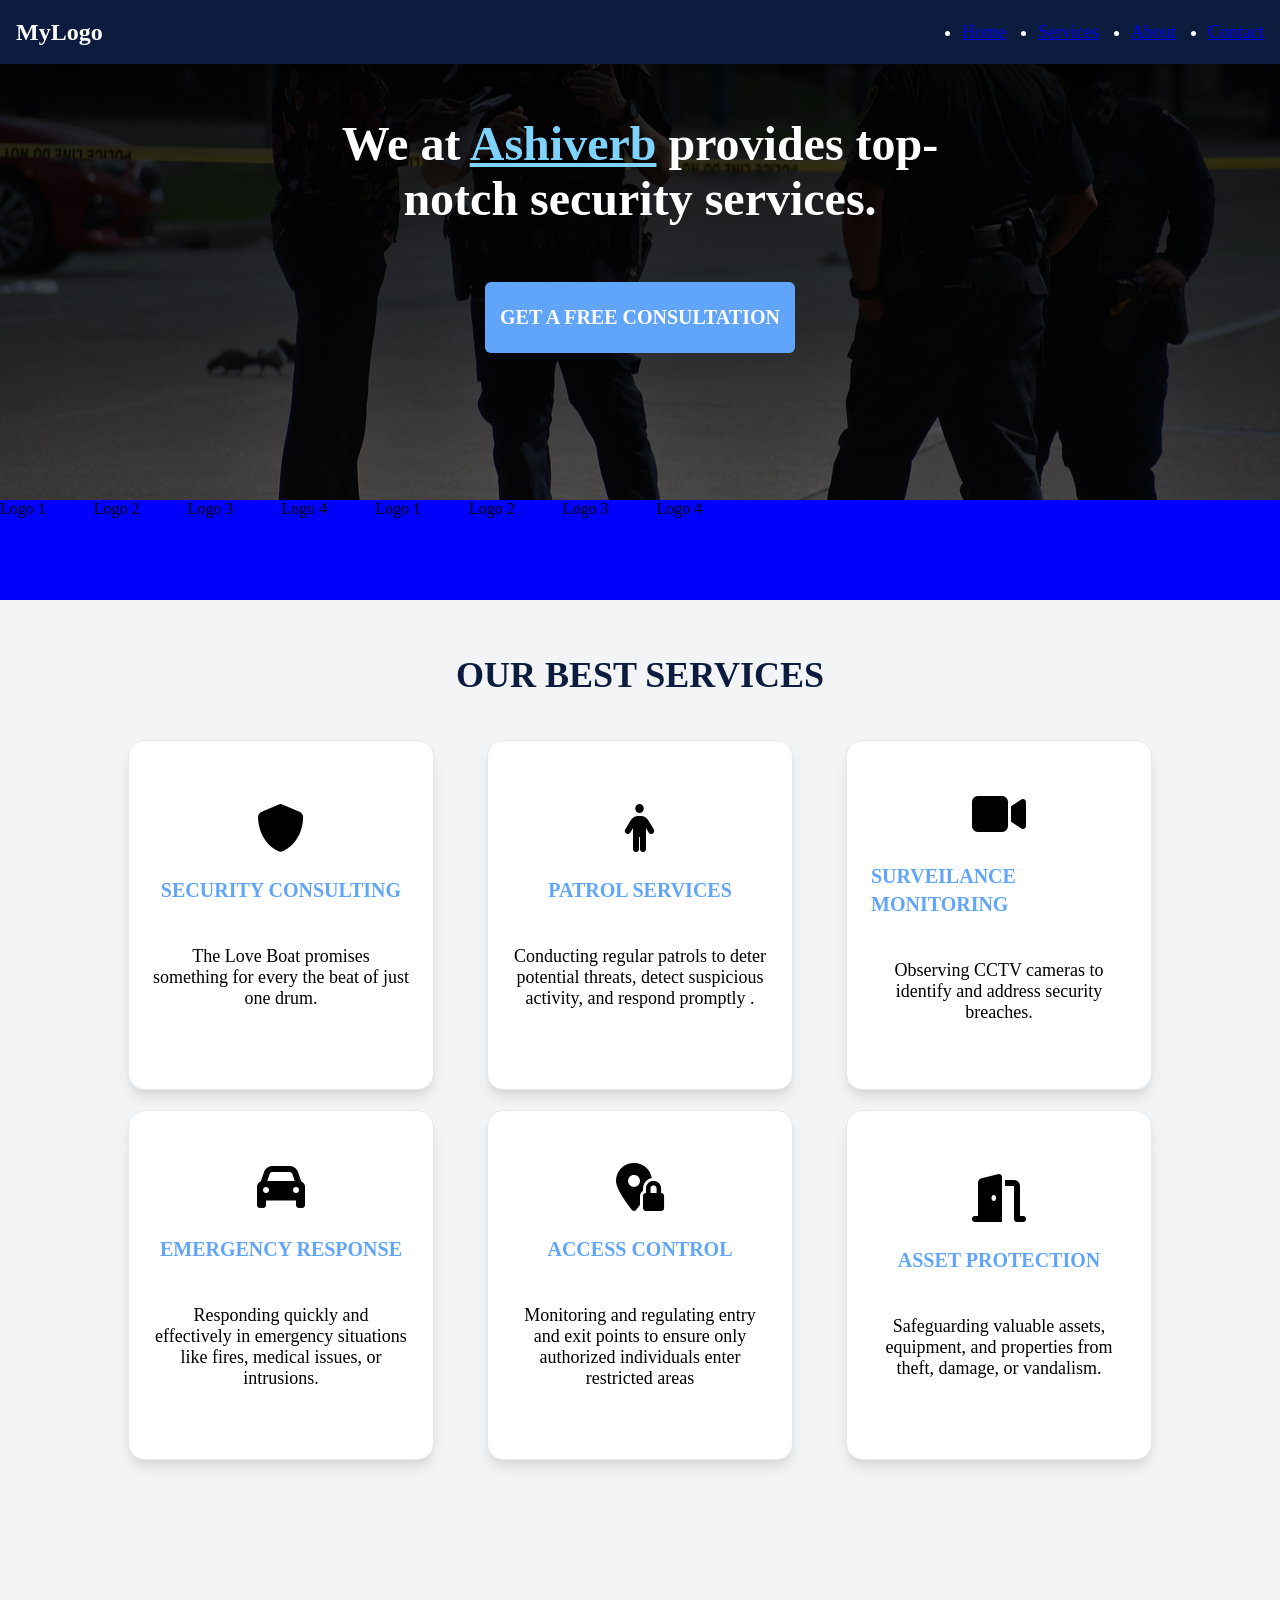
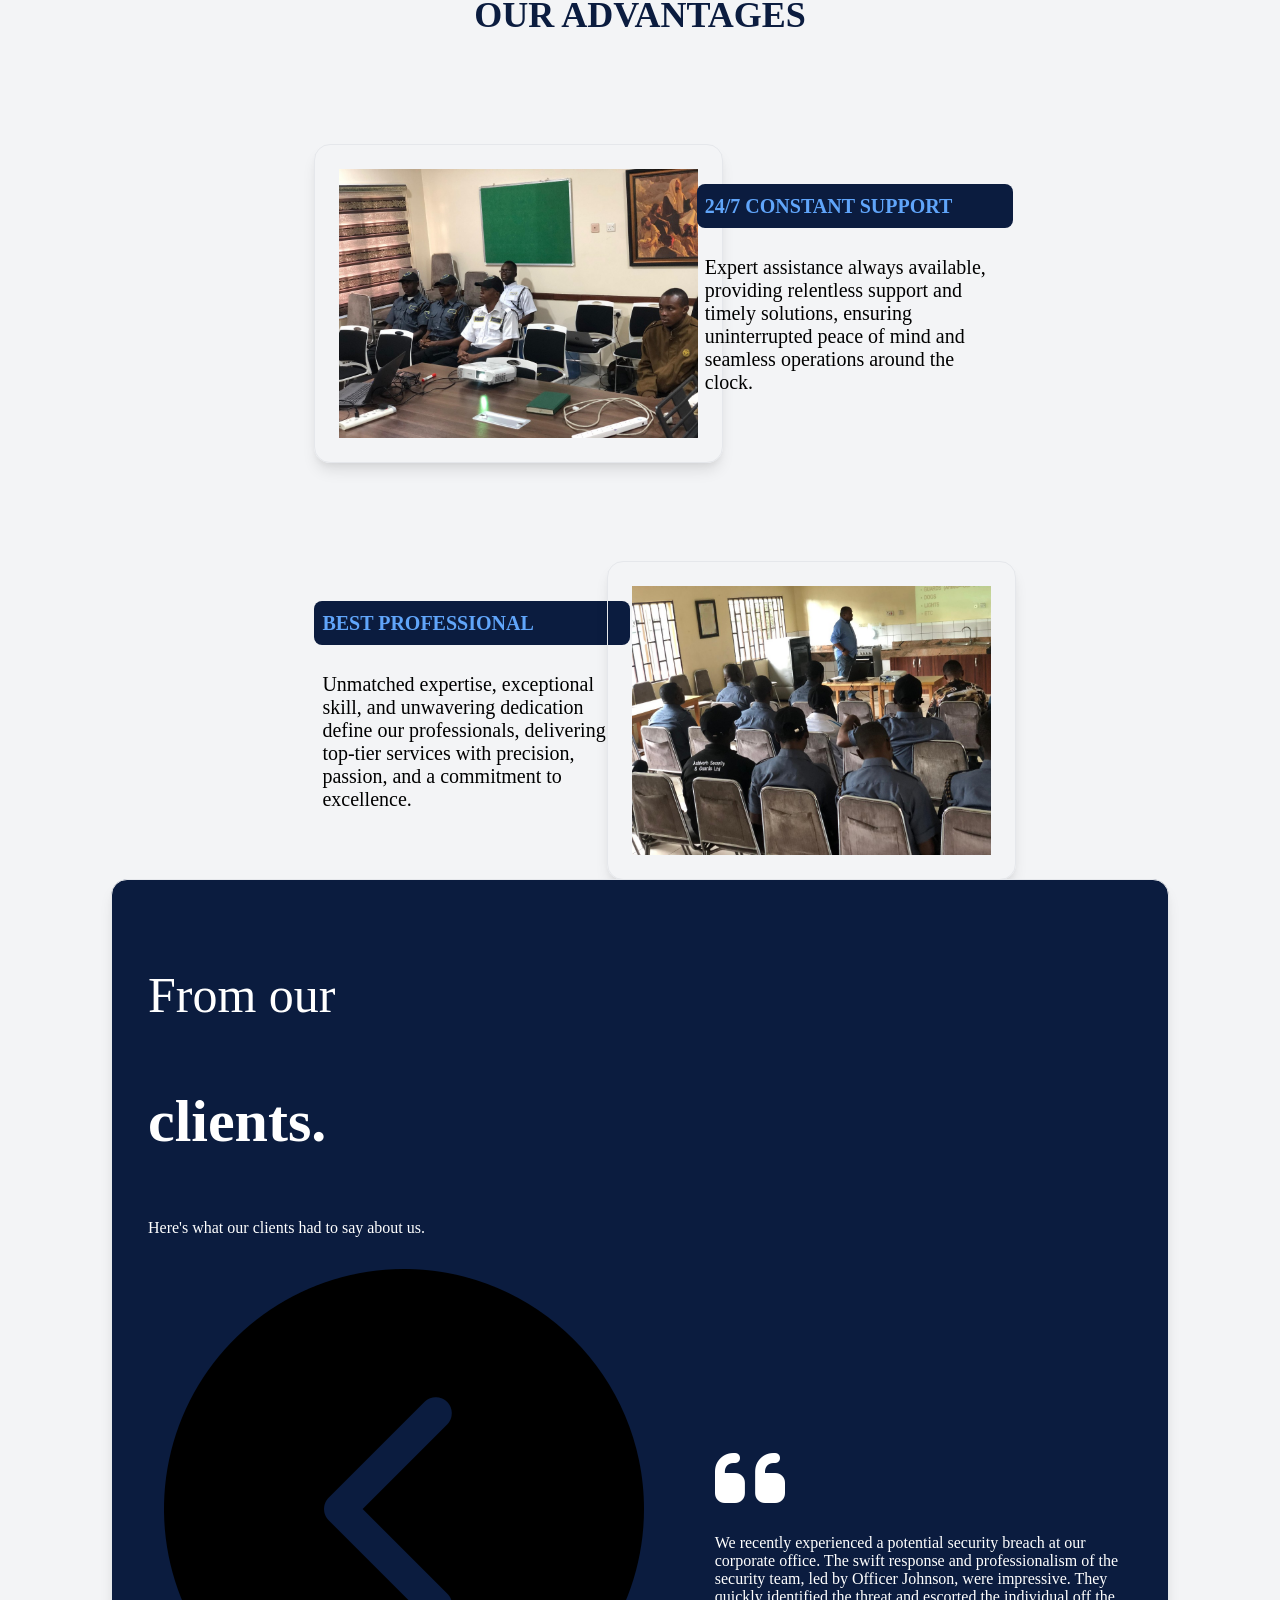
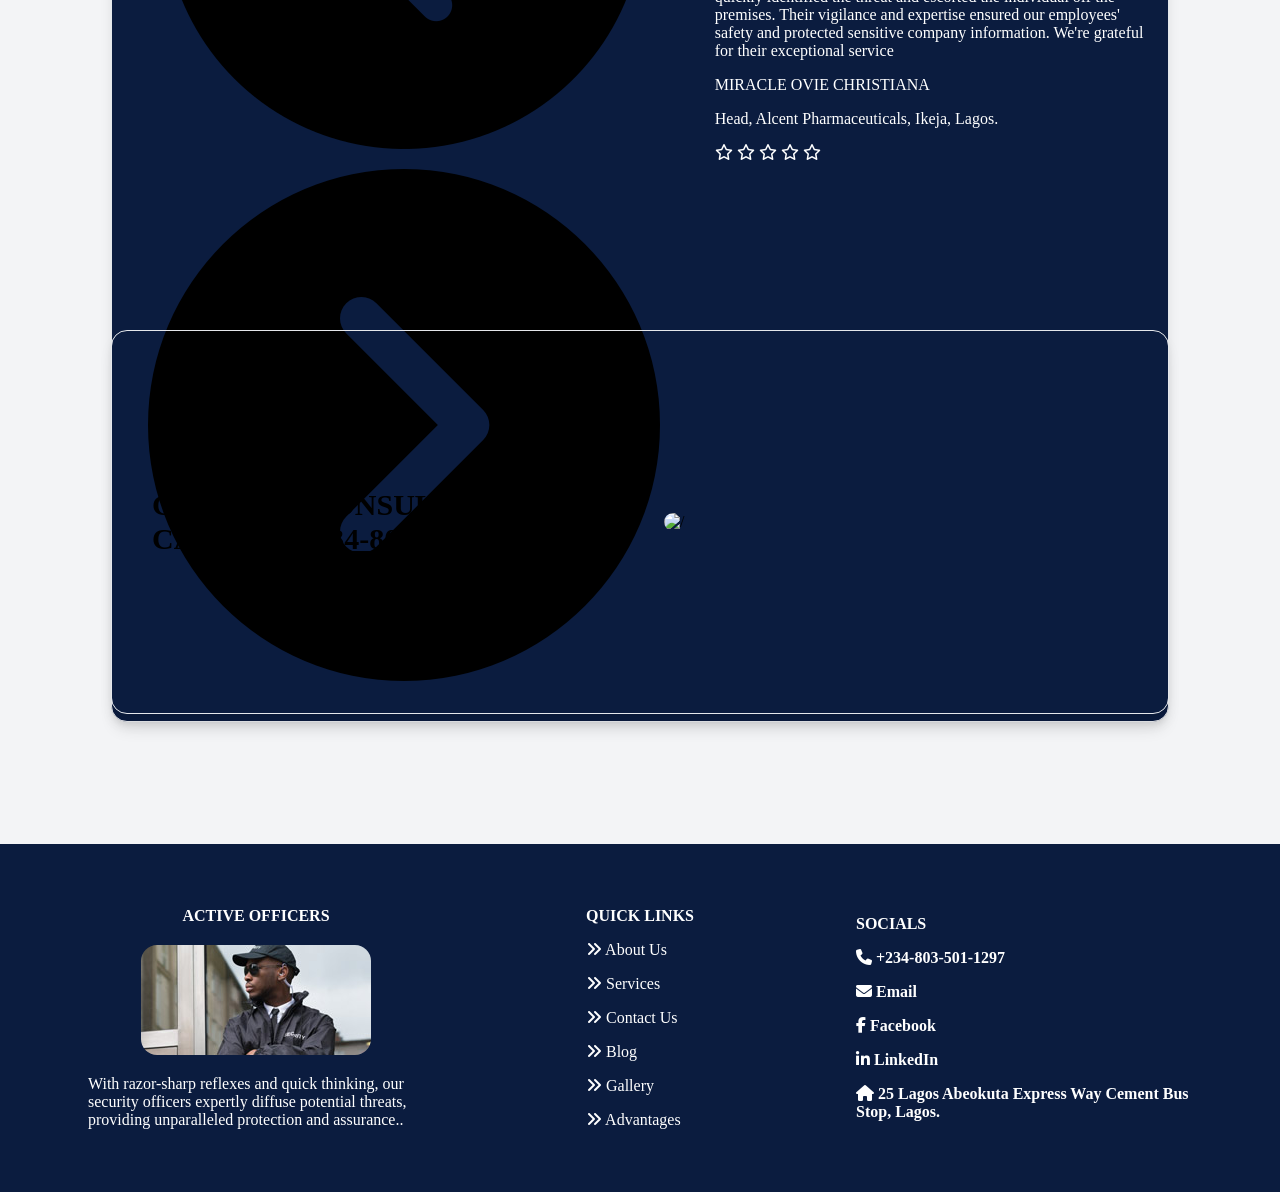
==== commit 9da16215: "add: new icons added" ====
--- a/index.html
+++ b/index.html
@@ -268,8 +268,7 @@
                         style="font-weight: bold; text-decoration: underline;">+234-803-501-1297</span> </p>
             </div>
             <div class="footerlast">
-                <img src="assets/call2.jpg" alt="/" style="border-radius: 16px; width: 100%; height: 100%; background-size: cover; background-repeat: no-repeat;"
- />
+                <img src="assets/call2.jpg" alt="/" class="responsive-img" />
             </div>
         </div>
     </div>
--- a/css/style.css
+++ b/css/style.css
@@ -809,4 +809,13 @@
     flex-direction: column;
     width: 90%;
   }
-  }+  }
+
+
+ .responsive-img {
+  width: 100%;
+  max-width: 100%;
+  height: auto;
+  border-radius: 16px;
+  display: block;
+}
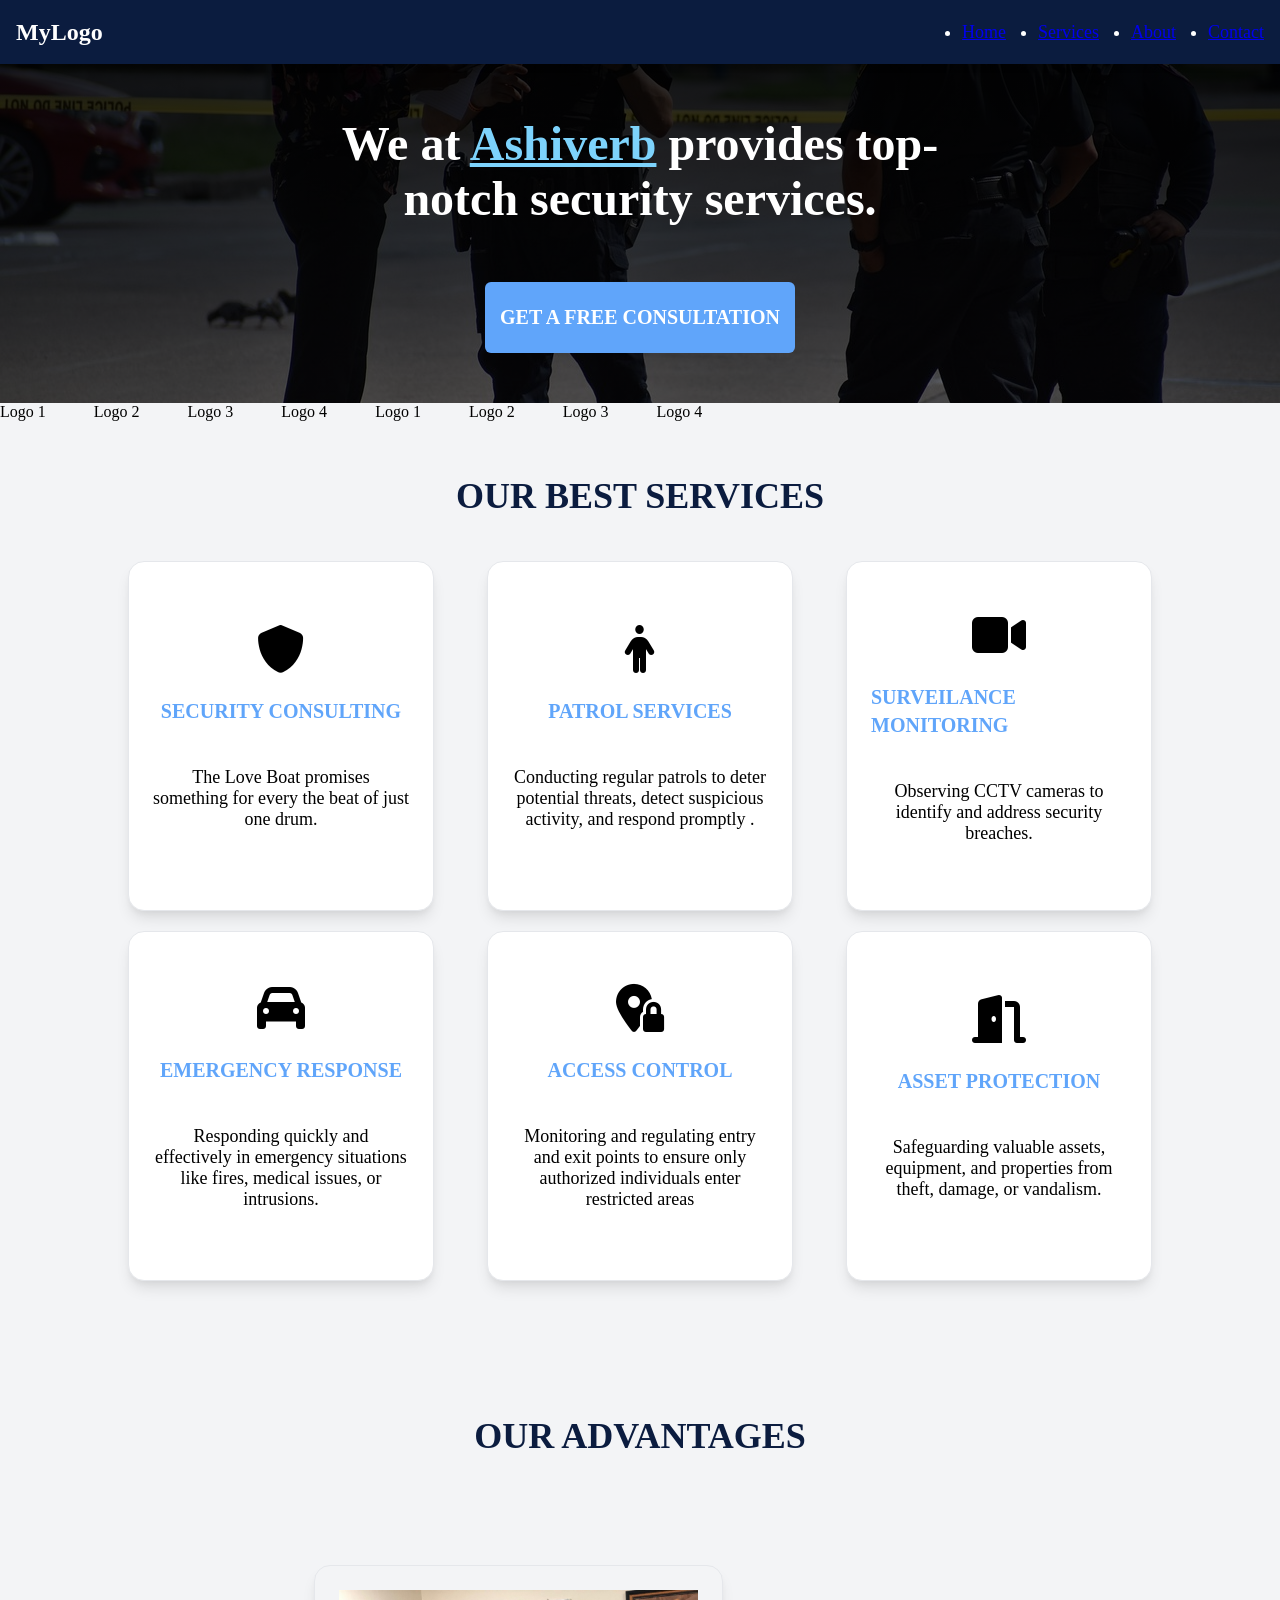
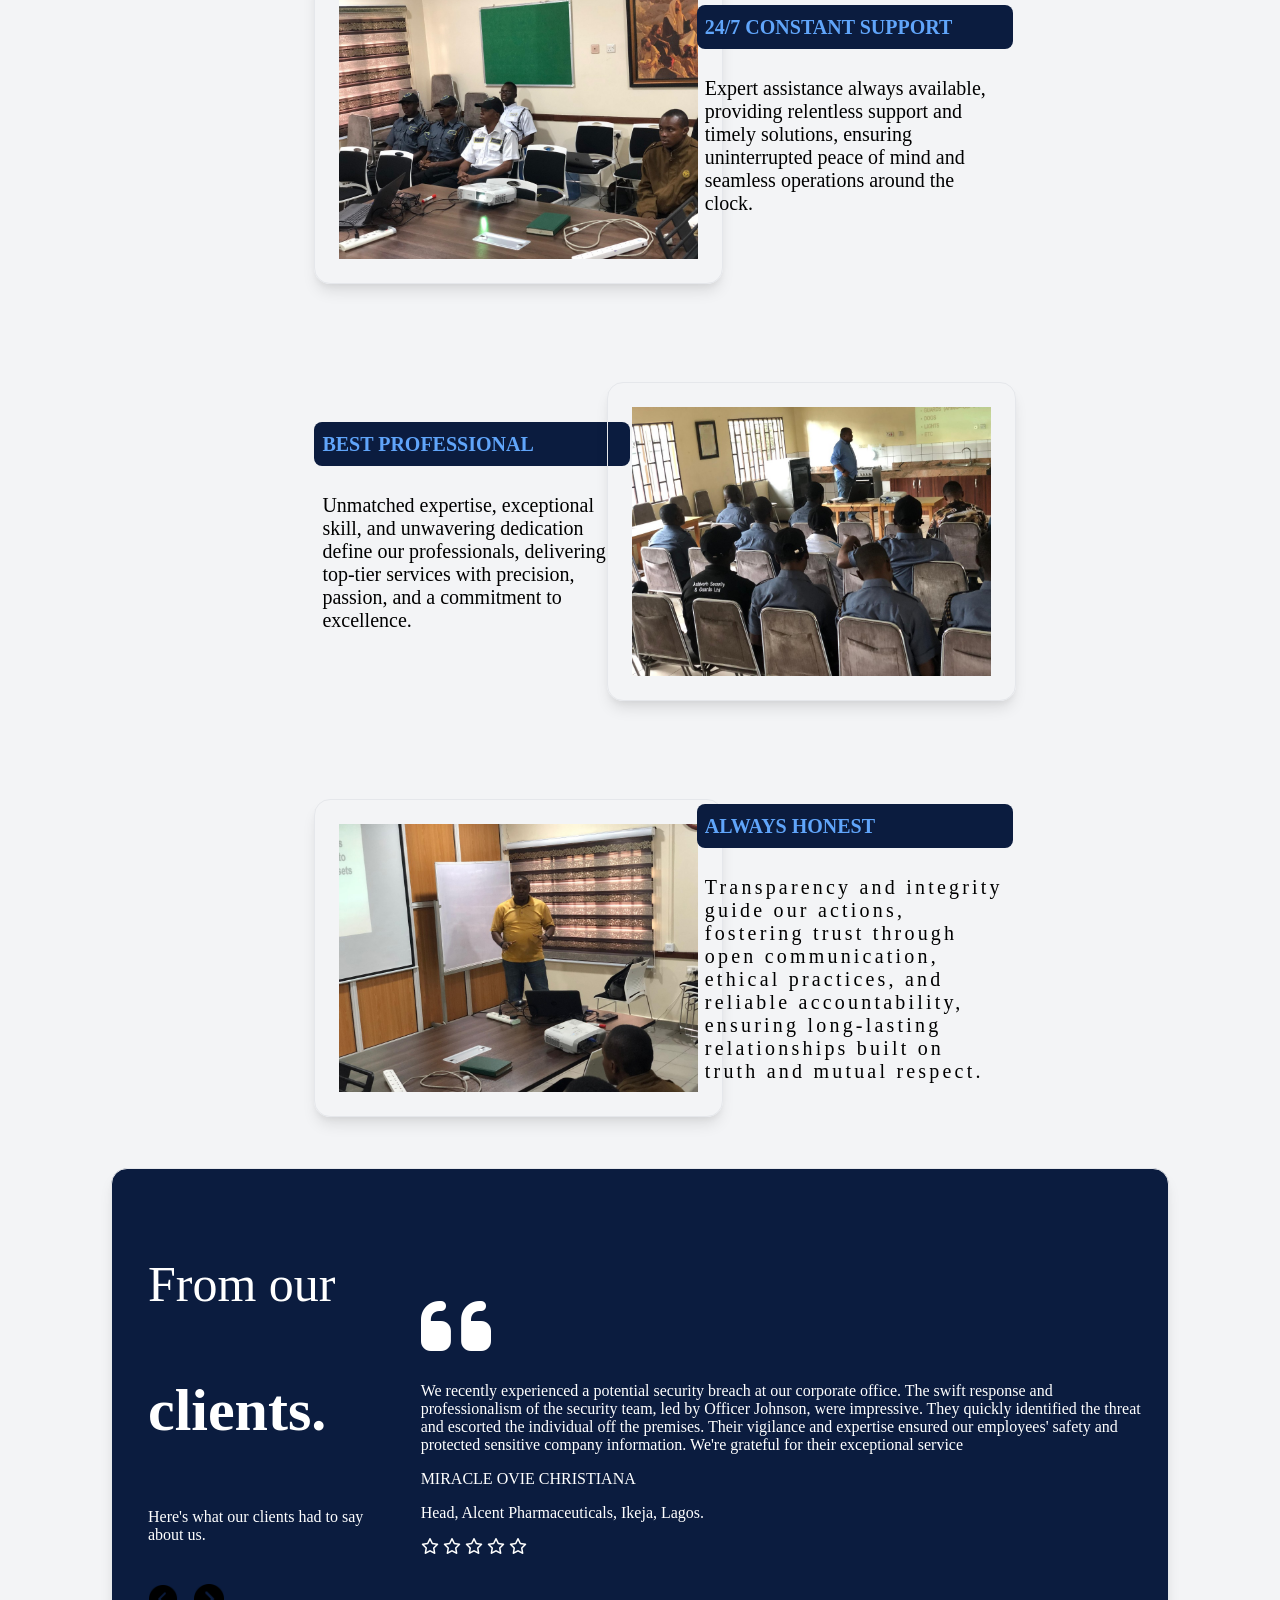
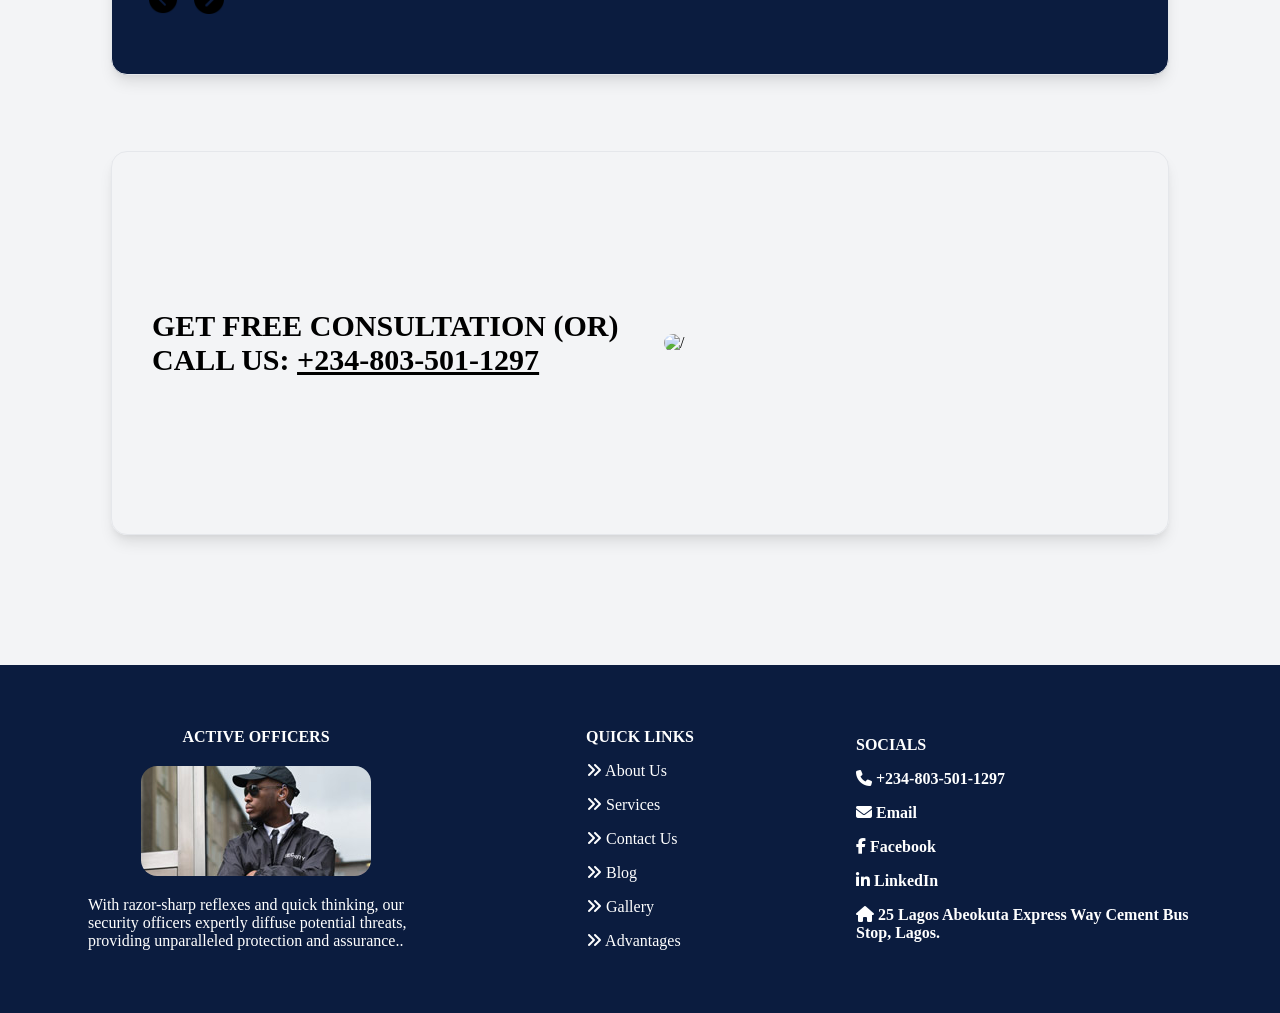
==== commit 42fd17e3: "fix:made some changes to tailwind" ====
--- a/index.html
+++ b/index.html
@@ -197,13 +197,13 @@
                 </div>
                 <p class="text-xl">Here's what our clients had to say about us.</p>
 
-                <div class="flex items-center justify-start space-x-4 py-6">
-                    <img src="assets/back.png" alt="" class="w-[30px] h-[30px]">
-                    <img src="assets/next.png" alt="" class="w-[30px] h-[30px]">
-                </div>
-            </div>
-
-            <div class="mySlides slidebox md:p-8 p-2 space-y-6">
+                <div class="spc2">
+                    <img src="assets/back.png" alt="" class="spcimg">
+                    <img src="assets/next.png" alt="" class="spcimg">
+                </div>
+            </div>
+
+            <div class="mySlides slidebox spc">
                 <i class="fa-solid fa-quote-left fa-5x"></i>
                 <p>We recently experienced a potential security breach at our corporate office. The swift response and
                     professionalism of the security team, led by Officer Johnson, were impressive. They quickly
@@ -221,7 +221,7 @@
             </div>
 
 
-            <div class="mySlides slidebox md:p-8 p-2 space-y-6">
+            <div class="mySlides slidebox spc">
                 <i class="fa-solid fa-quote-left fa-5x"></i>
                 <p>During a busy holiday season, our store experienced a surge in shoplifting attempts. The security
                     team, under Officer Rodriguez's supervision, implemented effective measures to deter incidents.
@@ -238,7 +238,7 @@
             </div>
 
 
-            <div class="mySlides slidebox md:p-8 p-2 space-y-6">
+            <div class="mySlides slidebox spc">
                 <i class="fa-solid fa-quote-left fa-5x"></i>
                 <p>At our annual music festival, the security team, led by Officer Thompson, demonstrated exceptional
                     crowd management skills. They ensured seamless entry and exit processes, responded promptly to
--- a/css/style.css
+++ b/css/style.css
@@ -17,12 +17,11 @@
 .police-background {
   position: relative;
   width: 100%;
-  height: 500px;
   background-image: url("../assets/police.jpg");
   background-size: cover;
   background-position: center;
   background-repeat: no-repeat;
-
+padding-bottom: 30px;
 }
 
 
@@ -239,8 +238,6 @@
 
 .brandSlide {
   width: 100%;
-  height: 100px;
-  background-color: blue;
 }
 
 .title {
@@ -819,3 +816,92 @@
   border-radius: 16px;
   display: block;
 }
+
+
+.abtTxt {
+  width: 100%;
+  margin-left: auto;
+  margin-right: auto;
+  font-size: 1.25rem; /* text-xl */
+  font-weight: 600;   /* font-semibold */
+  color: #60a5fa;     /* text-white */
+  margin-top: 3.5rem; /* mt-14 */
+  text-align: center;
+    animation: slide-in-right 1s ease-out forwards;
+
+}
+
+.spc{
+    padding: 2rem;
+  }
+
+/* md breakpoint (≥ 768px) */
+@media (min-width: 768px) {
+  .abtTxt
+ {
+    width: 50%;
+      animation: slide-in-right 1s ease-out forwards;
+
+  }
+
+  .spc{
+    padding: 0.5rem;
+  }
+}
+
+
+.awards{
+  display: flex;
+  flex-direction: column;
+  justify-content: center;
+  align-items: center;
+  width: 120px;
+  height: 120px;
+  border-radius: 100%;
+  background-color: #0B1C3F;
+  color: white;
+}
+
+
+.aboutTxt{
+  display: flex;
+  justify-content: center;
+  align-items: center;
+  width: 100%;
+}
+
+.aboutWrap{
+  display: flex;
+  justify-content: space-around;
+  align-items: center;
+  width: 80%;
+}
+
+
+.accord{
+  width: 50%;
+  padding-left: 10px;
+  padding-right: 10px;
+}
+
+
+.directors{
+  width: full;
+  height: 500px;
+  background-color: red;
+}
+
+.spc2 {
+  display: flex;
+  align-items: center;
+  justify-content: flex-start;
+  gap: 16px; /* replaces space-x-4 */
+  padding-top: 24px;  /* py-6 */
+  padding-bottom: 24px; /* py-6 */
+}
+
+.spcimg {
+  width: 30px;
+  height: 30px;
+}
+
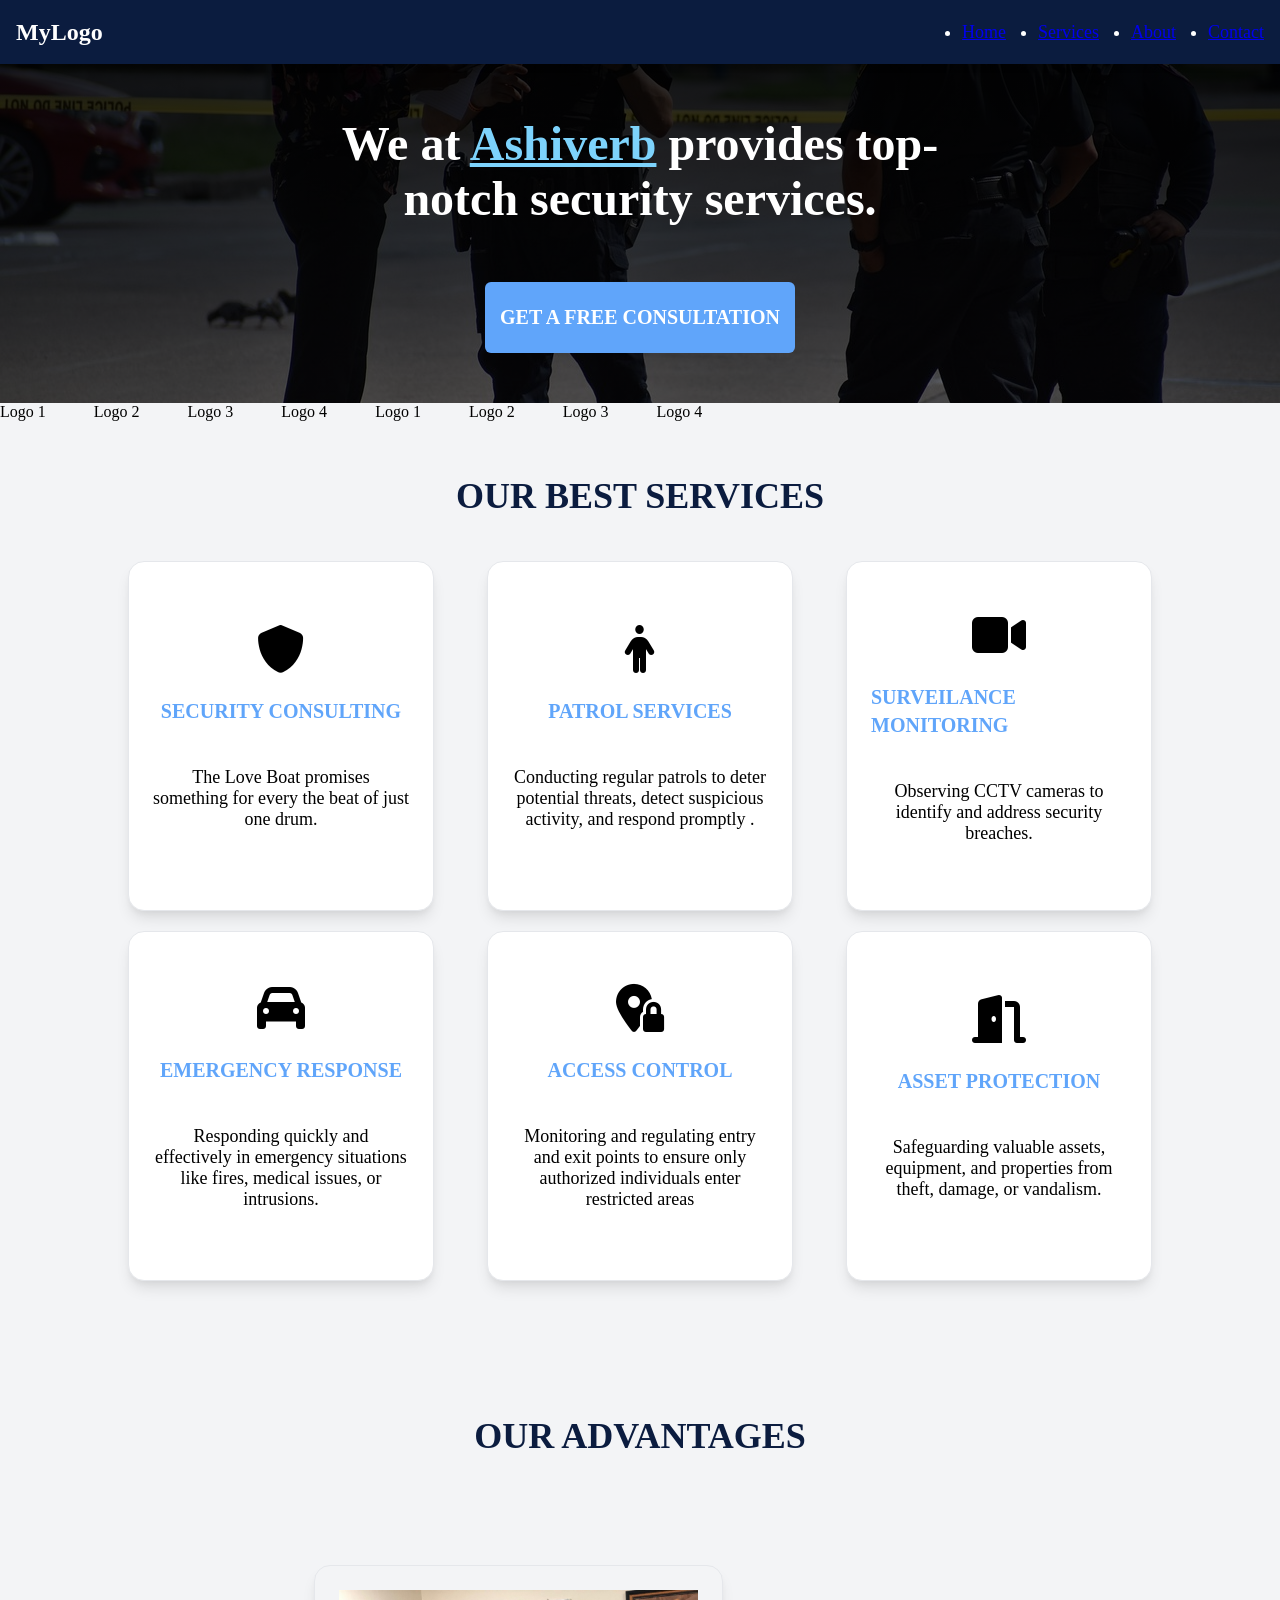
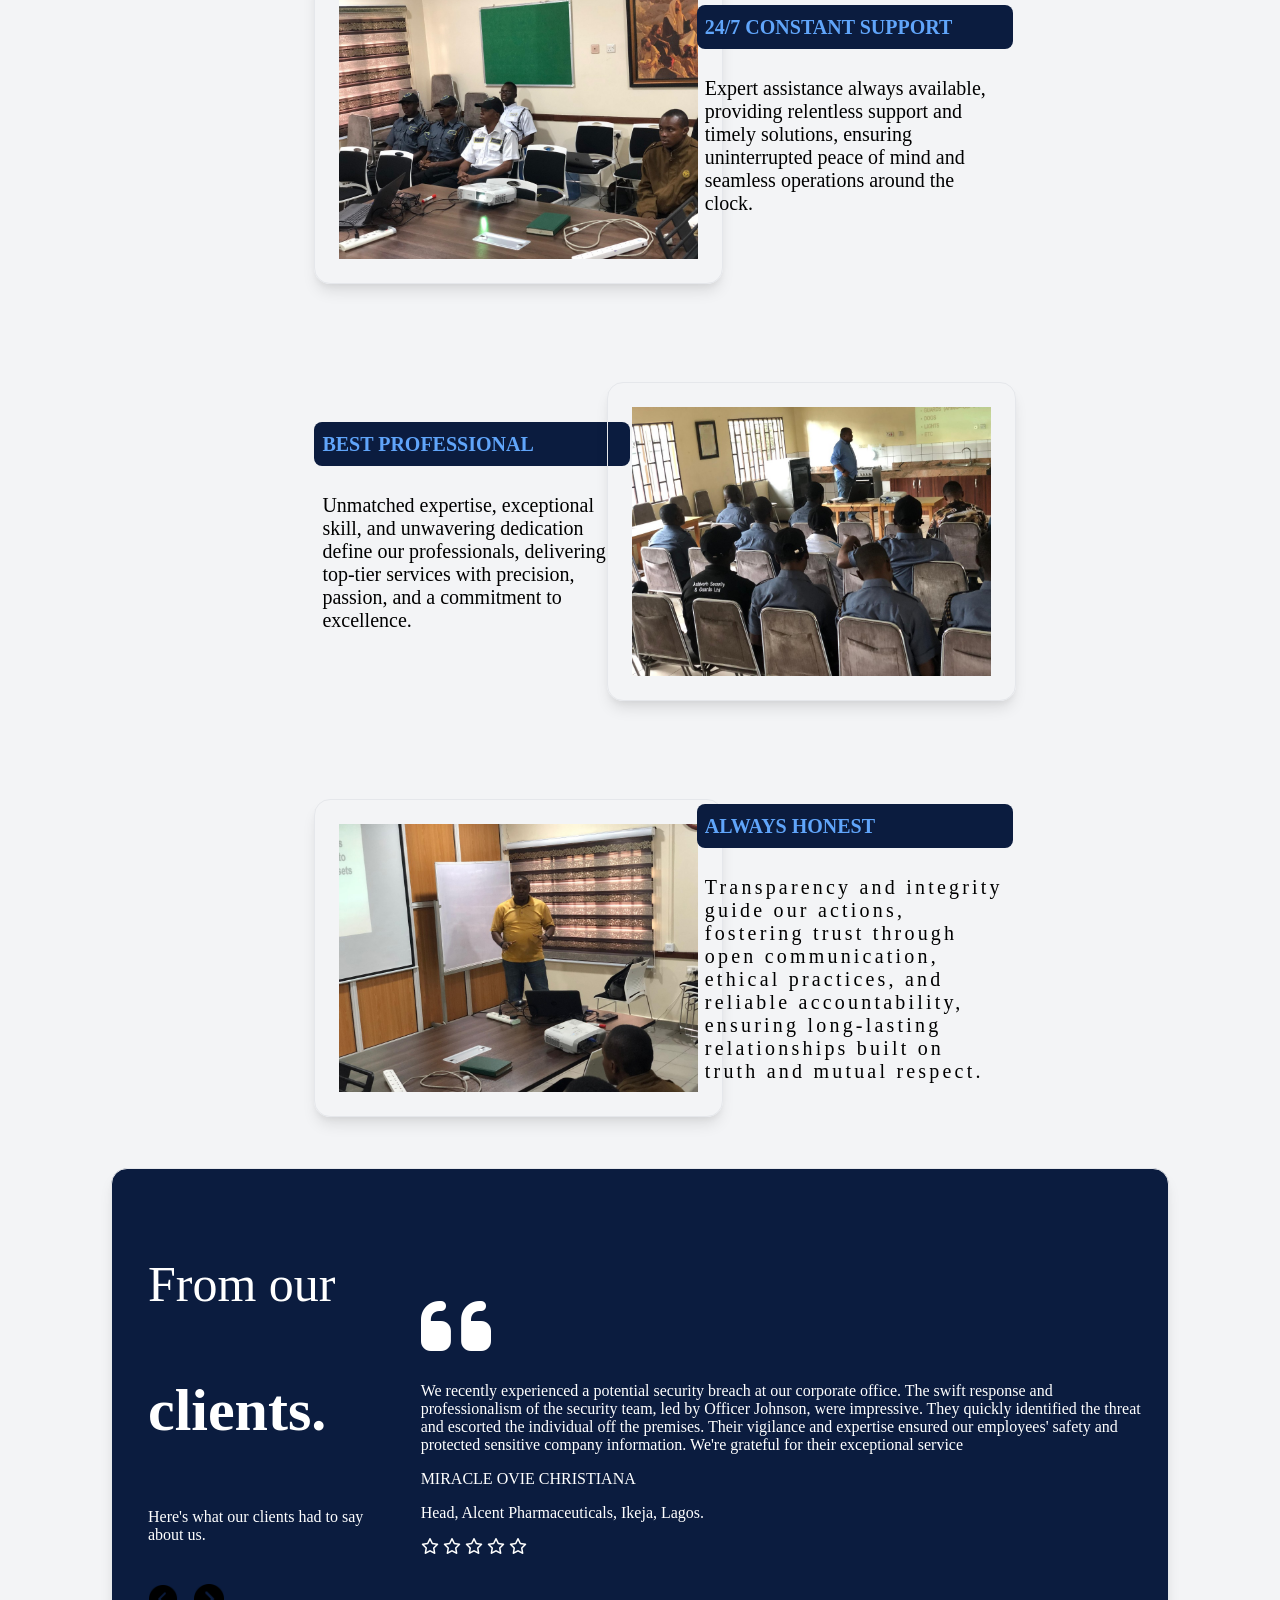
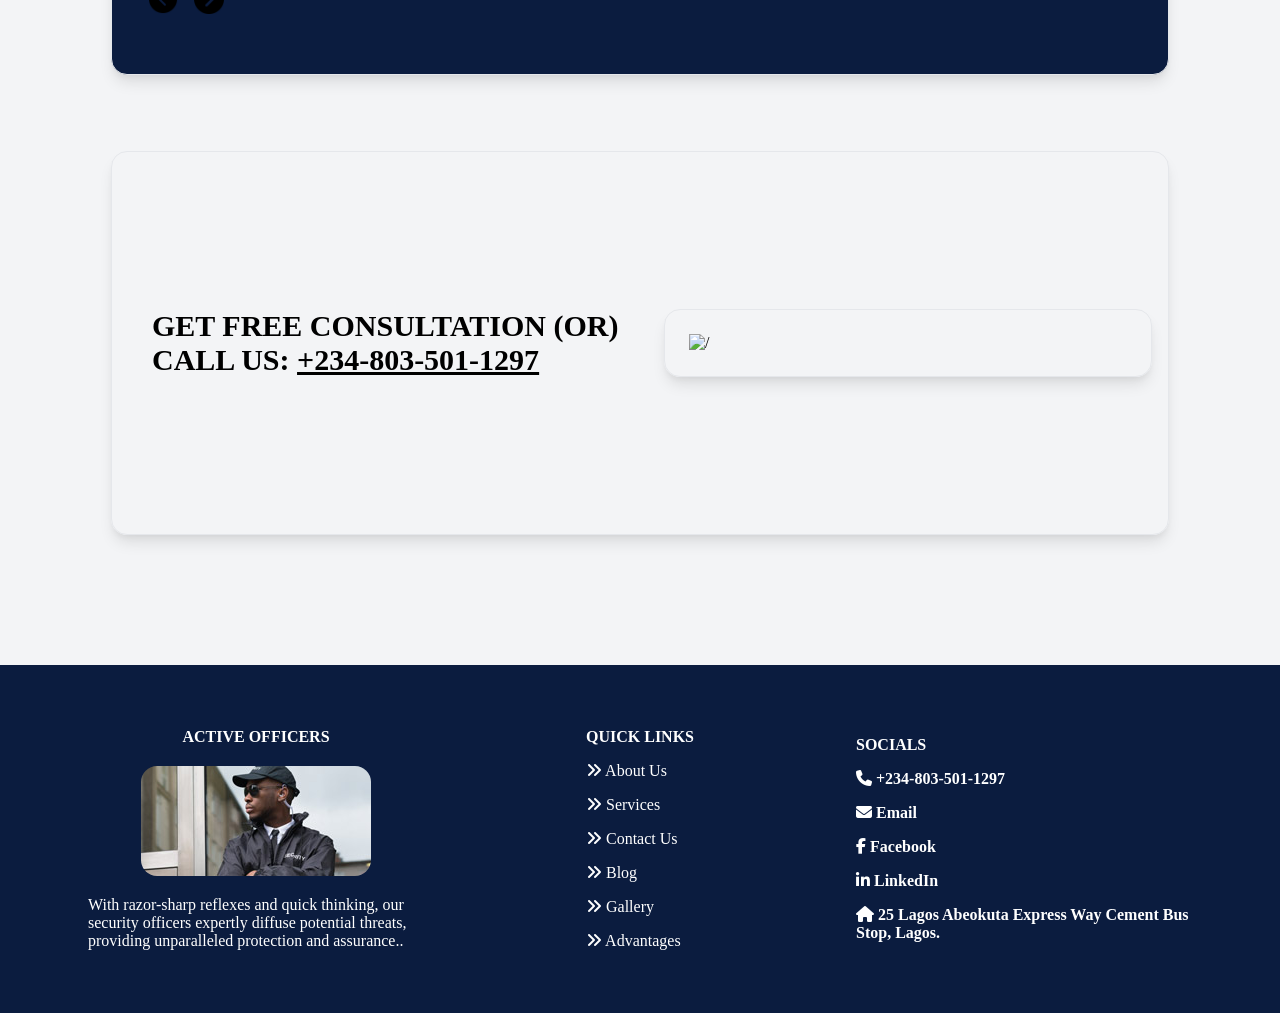
==== commit 283ed9dd: "add: directors page added" ====
--- a/index.html
+++ b/index.html
@@ -28,7 +28,7 @@
                     <!-- Desktop Menu -->
                     <ul class="nav-links">
                         <li><a href="#" >Home</a></li>
-                        <li><a href="#">Services</a></li>
+                        <li><a href="#service">Services</a></li>
                         <li><a href="about.html">About</a></li>
                         <li><a href="#">Contact</a></li>
                     </ul>
@@ -81,7 +81,7 @@
         </div>
     </div>
 
-    <div class="title">
+    <div id="service" class="title">
         <h1>OUR BEST SERVICES
         </h1>
     </div>
--- a/css/style.css
+++ b/css/style.css
@@ -21,7 +21,7 @@
   background-size: cover;
   background-position: center;
   background-repeat: no-repeat;
-padding-bottom: 30px;
+  padding-bottom: 30px;
 }
 
 
@@ -49,14 +49,14 @@
 
 
 .Navheader {
-  background-color:#0B1C3F ;
+  background-color: #0B1C3F;
   position: fixed;
   width: 100%;
   top: 0;
   left: 0;
   z-index: 50;
   box-shadow: 0 4px 6px -1px rgba(0, 0, 0, 0.1), 0 2px 4px -1px rgba(0, 0, 0, 0.06);
-  
+
 }
 
 .nav-container {
@@ -123,7 +123,7 @@
 .mobile-menuCon {
   display: flex;
   flex-direction: column;
-  background-color: #be4616;
+  background-color: #0B1C3F;
   padding-left: 1.5rem;
   padding-right: 1.5rem;
   padding-bottom: 1rem;
@@ -517,7 +517,8 @@
 .imageCaller {
   width: 90%;
   object-fit: cover;
-  border-radius: 1rem; /* rounded-2xl = 16px */
+  border-radius: 1rem;
+  /* rounded-2xl = 16px */
 }
 
 
@@ -535,36 +536,36 @@
 
 .footerInside {
   display: flex;
-  flex-direction: column;     
-  justify-content: center;   
-  align-items: center;        
-  width: 100%;           
-  height: 300px;          
-  padding: 1.5rem;   
-  color: #ffffff;    
-  row-gap: 0.25rem; 
+  flex-direction: column;
+  justify-content: center;
+  align-items: center;
+  width: 100%;
+  height: 300px;
+  padding: 1.5rem;
+  color: #ffffff;
+  row-gap: 0.25rem;
 }
 
 /* md breakpoint (≥768px) */
 @media (min-width: 768px) {
   .footerInside {
-    width: 30%;    
+    width: 30%;
   }
 }
 
 
 .footerLinks {
   display: flex;
-  flex-direction: column; 
-  justify-content: center;   
-  align-items: center;   
-
-  width: 100%;  
-  height: 300px;   
-  padding: 1.5rem;  
+  flex-direction: column;
+  justify-content: center;
+  align-items: center;
+
+  width: 100%;
+  height: 300px;
+  padding: 1.5rem;
 
   color: #ffffff;
-  row-gap: 1rem; 
+  row-gap: 1rem;
 }
 
 /* md breakpoint (≥768px) */
@@ -576,17 +577,17 @@
 
 
 .footerlast {
-  display: flex;  
-  justify-content: center;
-  align-items: center;  
-  width: 100%;   
-  height: 350px;  
+  display: flex;
+  justify-content: center;
+  align-items: center;
+  width: 100%;
+  height: 350px;
 }
 
 /* md breakpoint (≥768px) */
 @media (min-width: 768px) {
   .footerlast {
-    width: 50%;  
+    width: 50%;
   }
 }
 
@@ -672,7 +673,6 @@
 .track {
   display: flex;
   gap: 3rem;
-  width: max-content;
   animation: marquee 20s linear infinite;
 }
 
@@ -765,15 +765,17 @@
   flex-direction: column;
   width: 100%;
   height: 300px;
-  padding: 1.5rem; /* p-6 = 24px */
+  padding: 1.5rem;
+  /* p-6 = 24px */
   justify-content: center;
   align-items: center;
   color: #ffffff;
 }
 
 /* space-y-4 */
-.footerSocials > * + * {
-  margin-top: 1rem; /* 16px */
+.footerSocials>*+* {
+  margin-top: 1rem;
+  /* 16px */
 }
 
 /* md breakpoint (768px and above) */
@@ -801,20 +803,28 @@
 }
 
 
- @media (max-width: 480px) {
-   .footerWrap {
+@media (max-width: 480px) {
+  .footerWrap {
     flex-direction: column;
     width: 90%;
   }
-  }
-
-
- .responsive-img {
-  width: 100%;
-  max-width: 100%;
-  height: auto;
-  border-radius: 16px;
-  display: block;
+}
+
+
+.responsive-img {
+  width: 100%;
+  display: flex;
+  flex-direction: column;
+  align-items: center;
+  justify-content: center;
+  padding: 1.5rem;
+  row-gap: 1.5rem;
+  border-radius: 1rem;
+  border: 1px solid #e5e7eb;
+  box-shadow:
+    0 10px 15px -3px rgba(0, 0, 0, 0.1),
+    0 4px 6px -2px rgba(0, 0, 0, 0.05);
+  transition: all 100ms ease;
 }
 
 
@@ -822,35 +832,37 @@
   width: 100%;
   margin-left: auto;
   margin-right: auto;
-  font-size: 1.25rem; /* text-xl */
-  font-weight: 600;   /* font-semibold */
-  color: #60a5fa;     /* text-white */
-  margin-top: 3.5rem; /* mt-14 */
+  font-size: 1.25rem;
+  /* text-xl */
+  font-weight: 600;
+  /* font-semibold */
+  color: #60a5fa;
+  /* text-white */
+  margin-top: 3.5rem;
+  /* mt-14 */
   text-align: center;
+  animation: slide-in-right 1s ease-out forwards;
+}
+
+.spc {
+  padding: 2rem;
+}
+
+/* md breakpoint (≥ 768px) */
+@media (min-width: 768px) {
+  .abtTxt {
+    width: 50%;
     animation: slide-in-right 1s ease-out forwards;
 
-}
-
-.spc{
-    padding: 2rem;
-  }
-
-/* md breakpoint (≥ 768px) */
-@media (min-width: 768px) {
-  .abtTxt
- {
-    width: 50%;
-      animation: slide-in-right 1s ease-out forwards;
-
-  }
-
-  .spc{
+  }
+
+  .spc {
     padding: 0.5rem;
   }
 }
 
 
-.awards{
+.awards {
   display: flex;
   flex-direction: column;
   justify-content: center;
@@ -863,14 +875,15 @@
 }
 
 
-.aboutTxt{
-  display: flex;
-  justify-content: center;
-  align-items: center;
-  width: 100%;
-}
-
-.aboutWrap{
+.aboutTxt {
+  display: flex;
+  justify-content: center;
+  align-items: center;
+  width: 100%;
+
+}
+
+.aboutWrap {
   display: flex;
   justify-content: space-around;
   align-items: center;
@@ -878,26 +891,46 @@
 }
 
 
-.accord{
+
+
+.accord {
   width: 50%;
   padding-left: 10px;
   padding-right: 10px;
 }
 
 
-.directors{
+.directors {
   width: full;
-  height: 500px;
-  background-color: red;
-}
+  padding-bottom: 50px;
+}
+
+.dirWrap {
+  width: 100%;
+  display: flex;
+  justify-content: center;
+  align-items: center;
+  padding-top: 40px;
+}
+
+
+
+
+.firstDir {
+  width: 80%;
+  display: flex;
+  justify-content: space-around;
+}
+
+
 
 .spc2 {
   display: flex;
   align-items: center;
   justify-content: flex-start;
-  gap: 16px; /* replaces space-x-4 */
-  padding-top: 24px;  /* py-6 */
-  padding-bottom: 24px; /* py-6 */
+  gap: 16px;
+  padding-top: 24px;
+  padding-bottom: 24px;
 }
 
 .spcimg {
@@ -905,3 +938,91 @@
   height: 30px;
 }
 
+
+.dirImg {
+  width: 400px;
+  height: 500px;
+  display: flex;
+  flex-direction: column;
+  align-items: center;
+  justify-content: center;
+  padding: 1.5rem;
+  row-gap: 1.5rem;
+  border-radius: 1rem;
+  border: 1px solid #e5e7eb;
+  box-shadow:
+    0 10px 15px -3px rgba(0, 0, 0, 0.1),
+    0 4px 6px -2px rgba(0, 0, 0, 0.05);
+  transition: all 100ms ease;
+}
+
+
+.dirBio {
+  width: 80%;
+  padding: 30px;
+}
+
+
+
+@media (min-width: 768px) {
+  .footerWrap {
+    flex-direction: row;
+    width: 90%;
+  }
+
+  .dirBio {
+    width: 100%;
+    padding: 30px;
+  }
+}
+
+
+@media (max-width: 480px) {
+  .footerWrap {
+    flex-direction: column;
+    width: 90%;
+  }
+
+  .awards {
+  display: flex;
+  flex-direction: column;
+  justify-content: center;
+  align-items: center;
+  width: 100px;
+  height: 100px;
+  border-radius: 100%;
+  background-color: #0B1C3F;
+  color: white;
+}
+
+  .aboutWrap {
+    display: flex;
+    flex-direction: column;
+    align-items: center;
+    width: 100%;
+  }
+
+  .accord {
+  width: 100%;
+  padding-left: 10px;
+  padding-right: 10px;
+}
+
+  .dirWrap {
+    width: 100%;
+    display: flex;
+    flex-direction: column;
+  }
+
+  .firstDir {
+    width: 100%;
+    display: flex;
+    flex-direction: column;
+    justify-content: space-around;
+  }
+
+  .dirBio {
+    width: 100%;
+    padding: 30px;
+  }
+}
